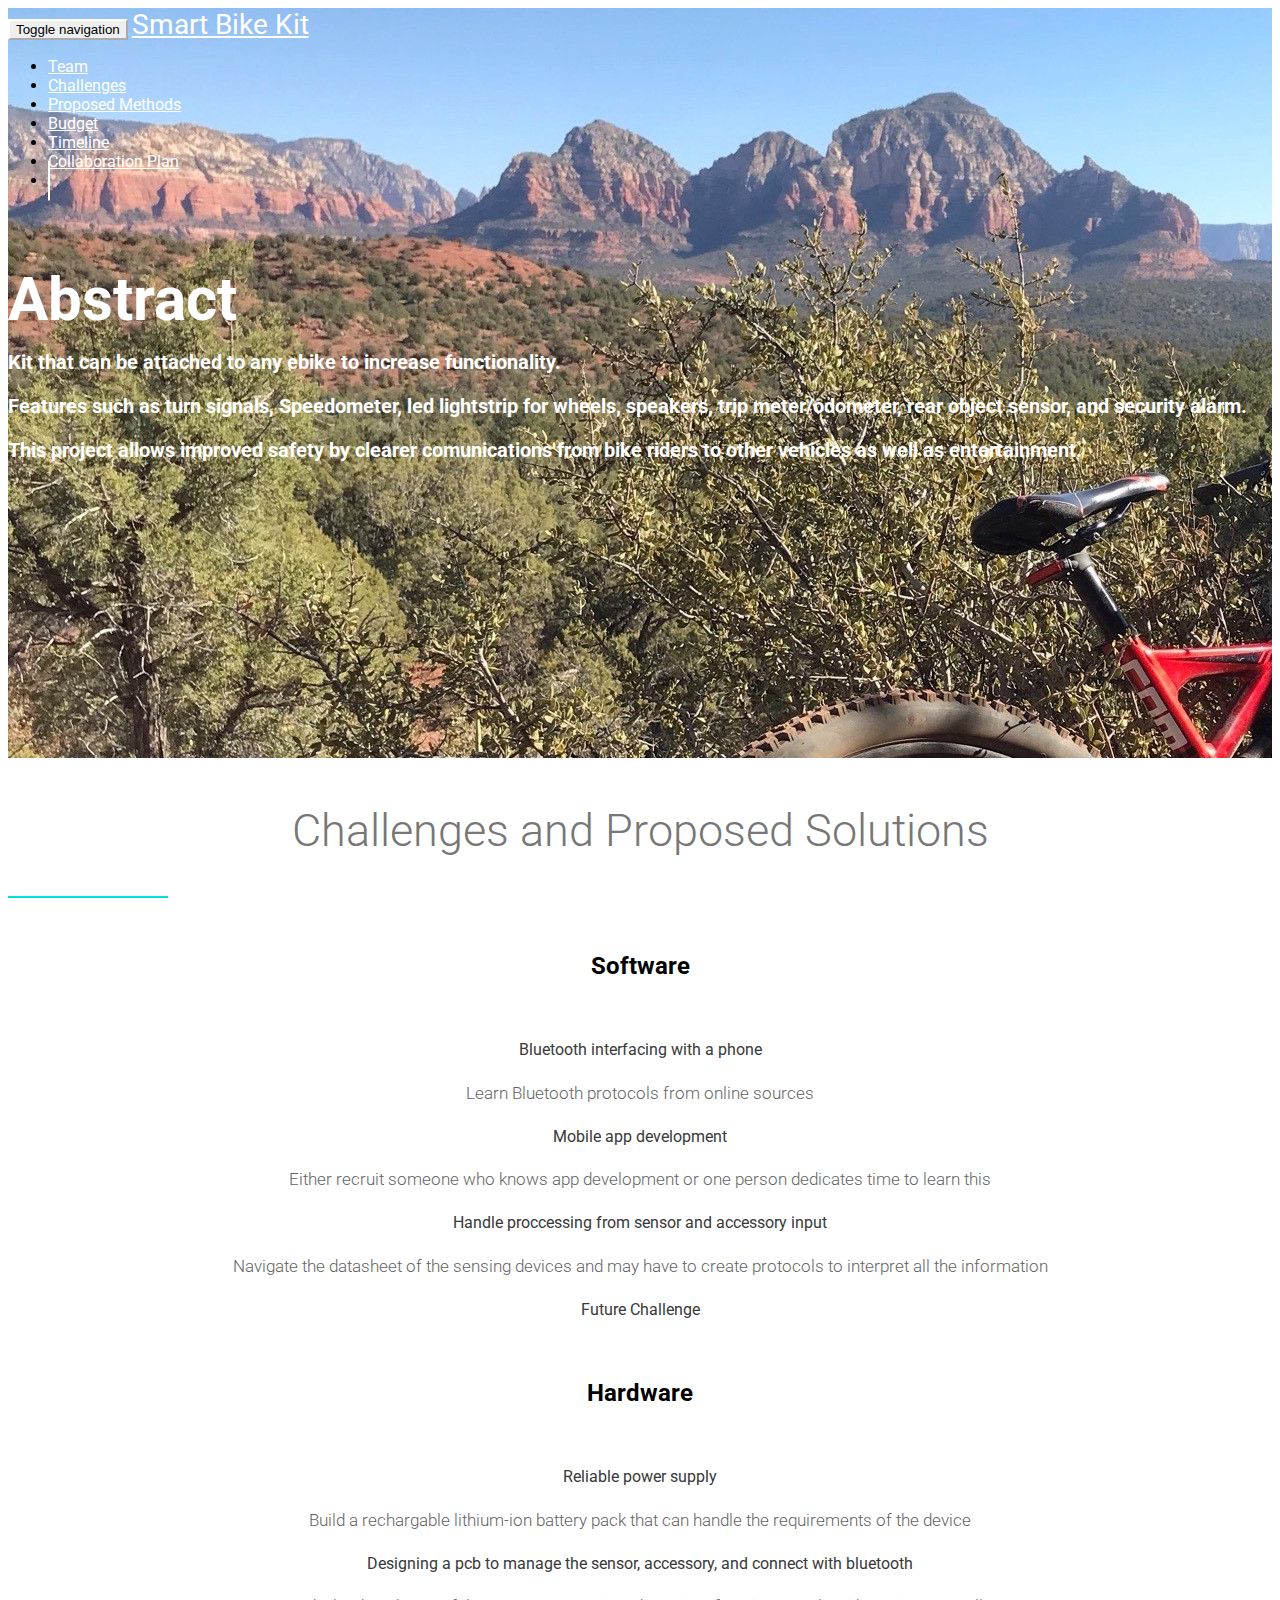
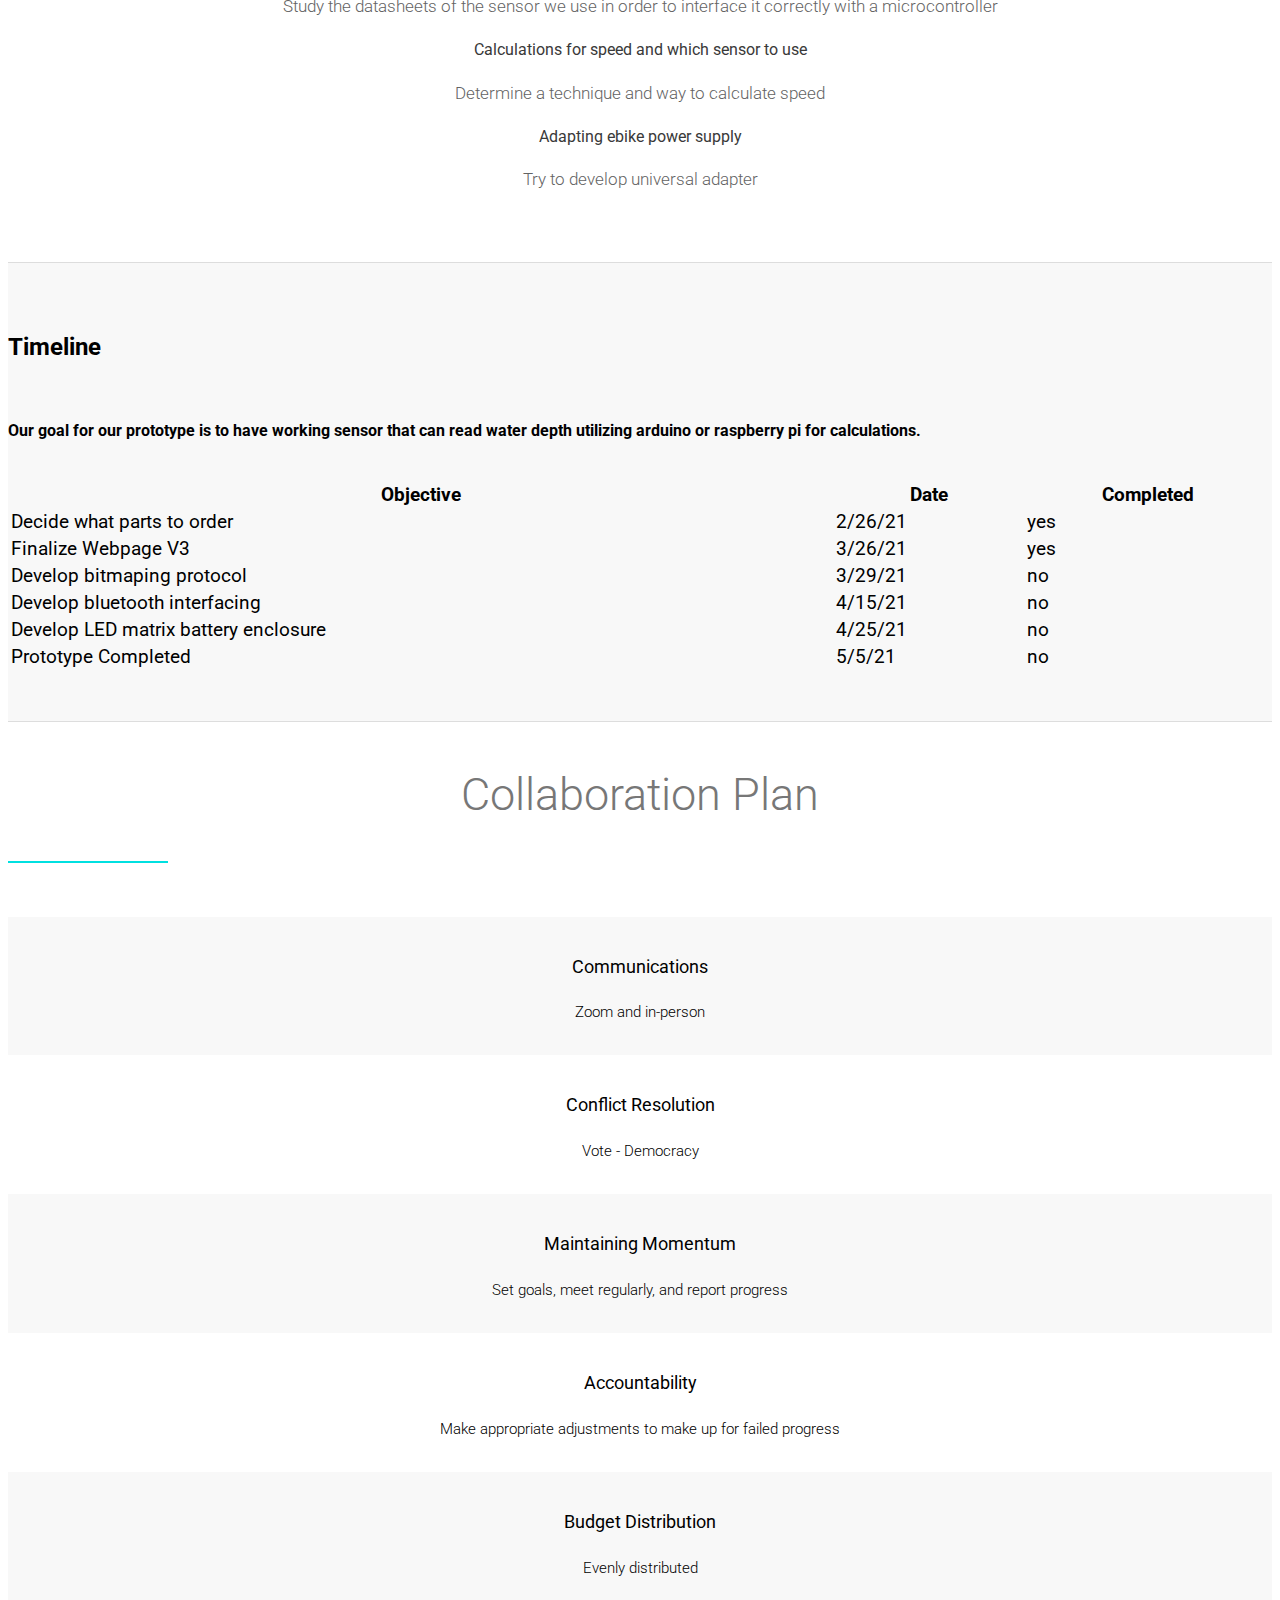
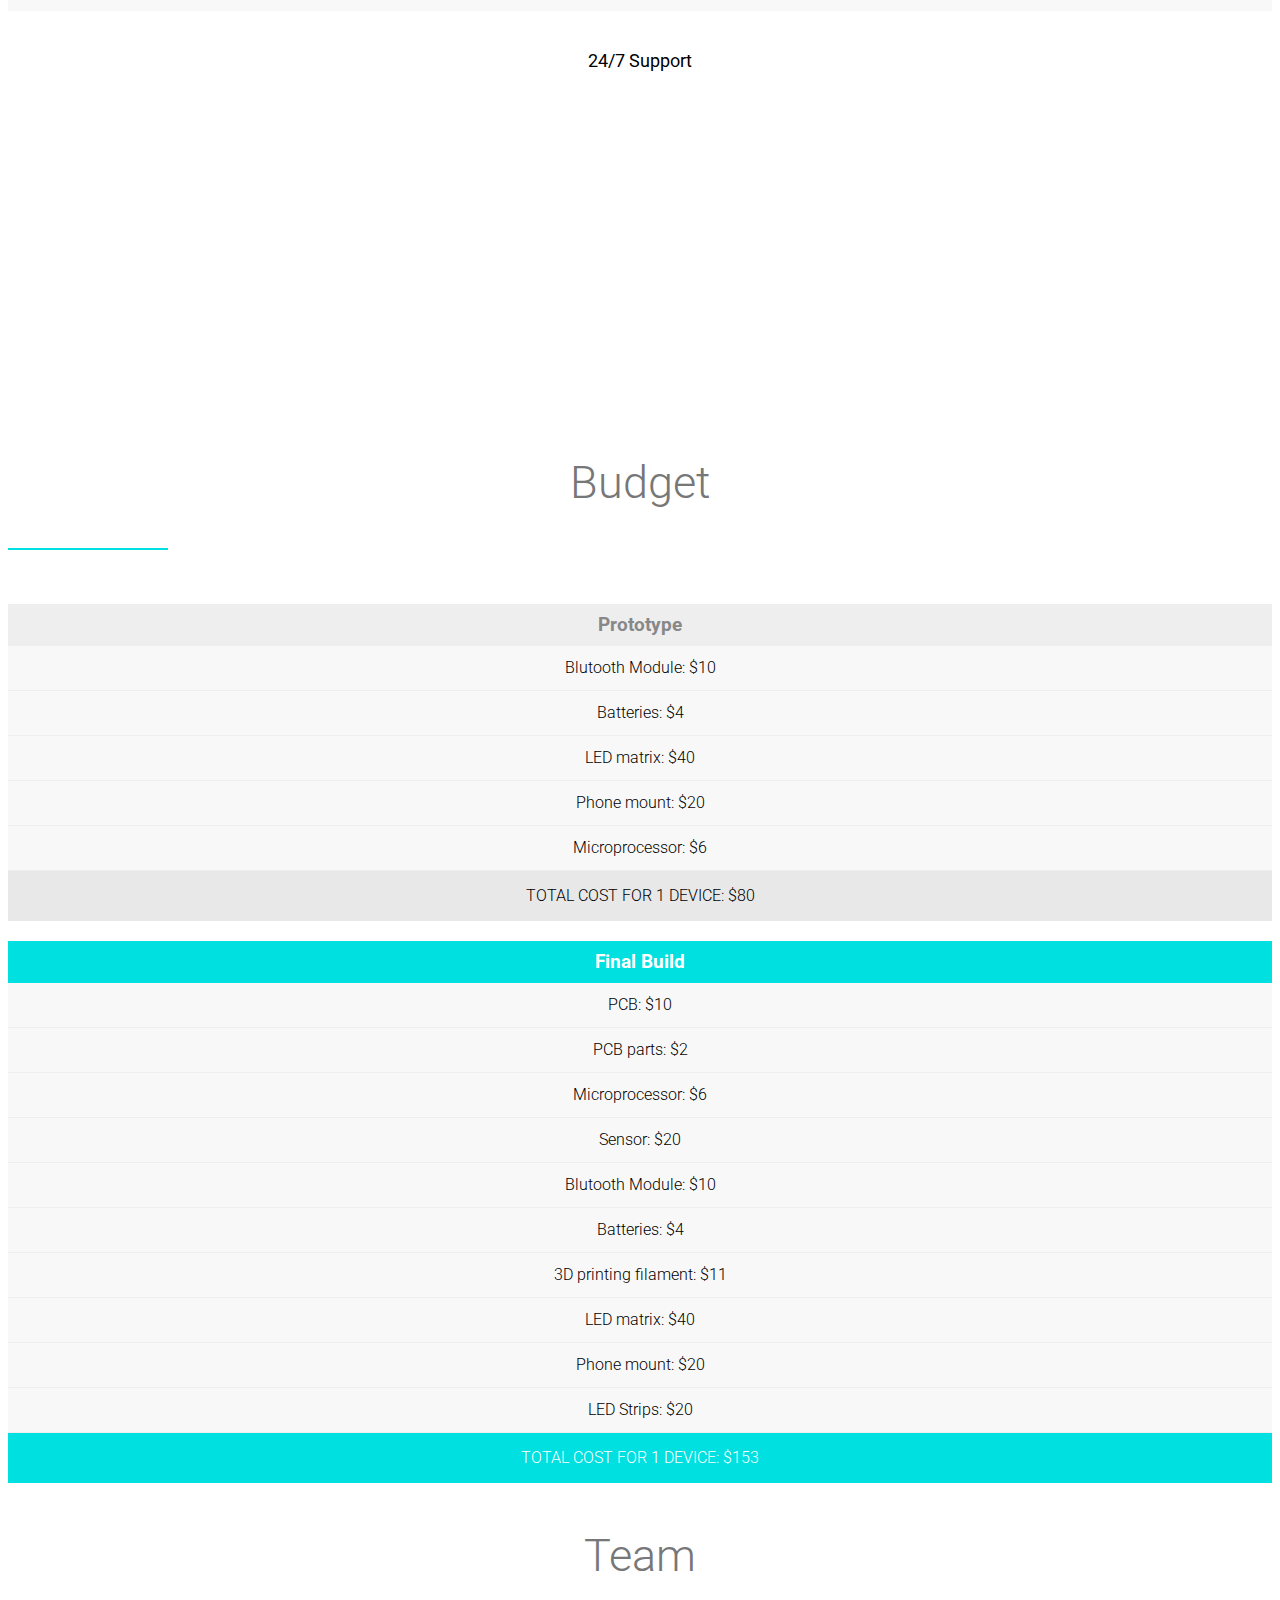
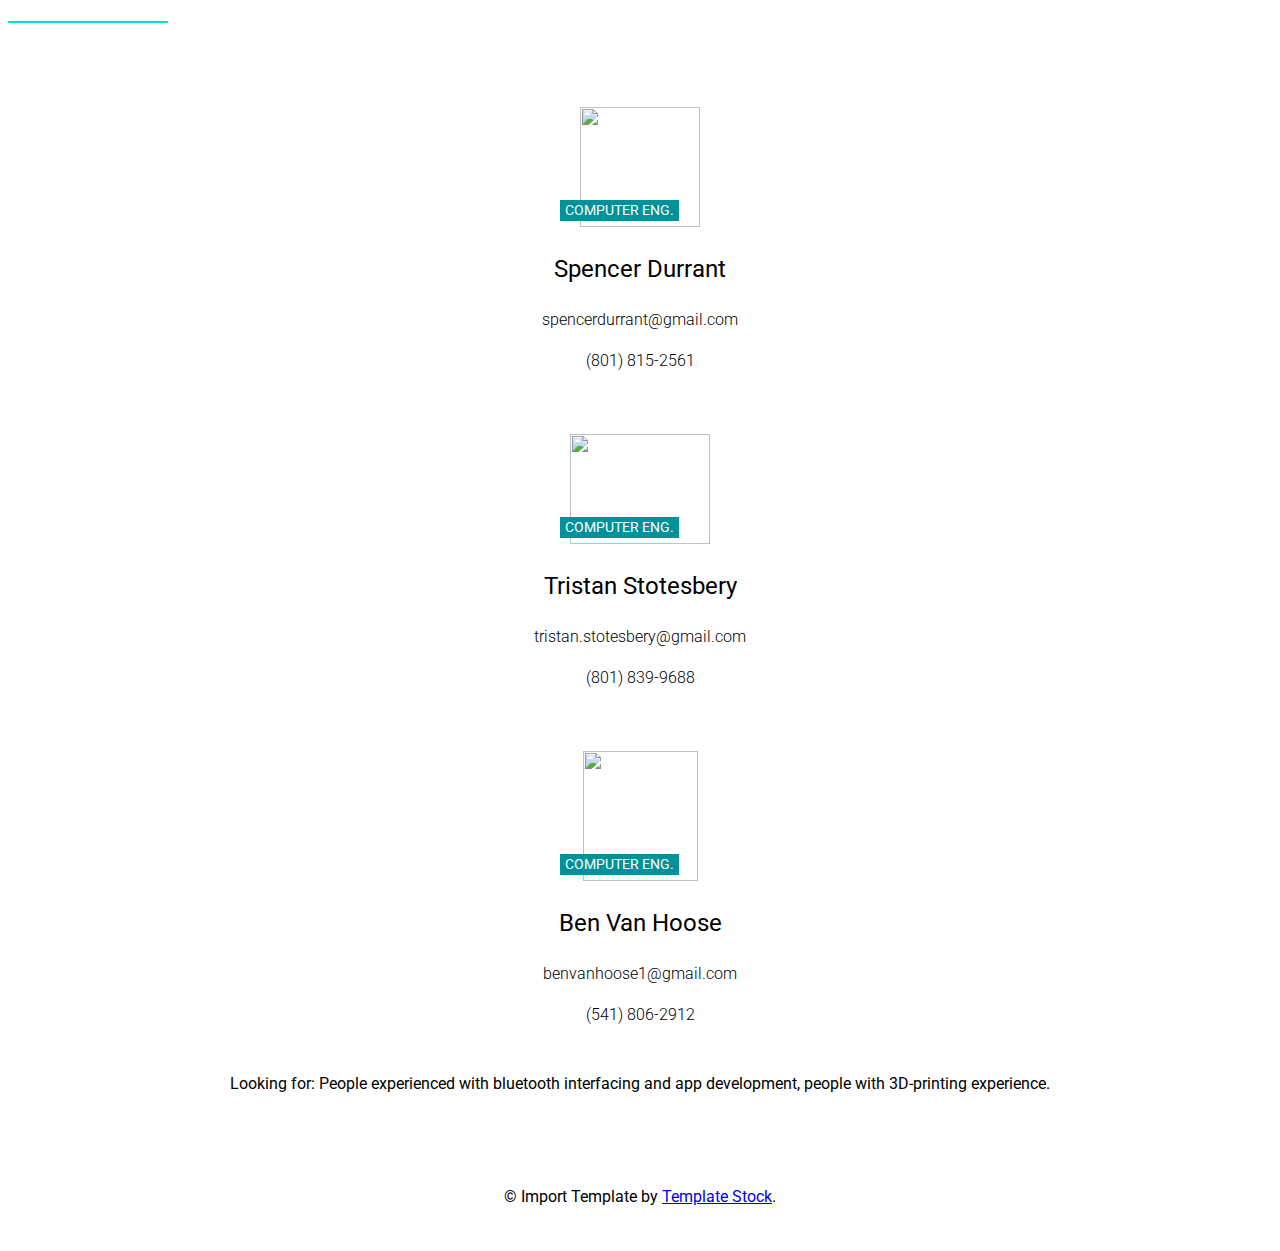
==== index.html @ 0b2902b6 "update" ====
<!DOCTYPE html>
<!--
	Awesome Responsive Template
	templatestock.co
-->
<html>
<head>
	<title>Smart Bike Kit</title>
	<!-- Bootstrap CSS -->
	<link rel="stylesheet" type="text/css" href="css/bootstrap.min.css">

	<!-- Goggle Font -->
	<link rel="stylesheet" type="text/css" href="http://fonts.googleapis.com/css?family=Roboto:400,100,300,500">

	<!-- Font Css -->
	<link rel="stylesheet" type="text/css" href="css/font-awesome.min.css">

	<!-- Custom CSS -->
	<link rel="stylesheet" type="text/css" href="css/style.css">

	<!-- Animation Css -->
	<link rel="stylesheet" href="css/animate.css">


</head>
<body>
<!-- Header -->
<div class="header-div">

<nav class="navbar navbar-default">
  <div class="container">
    <!-- Brand and toggle get grouped for better mobile display -->
    <div class="navbar-header logo-div bounceInLeft wow" data-wow-duration="2s">
      <button type="button" class="navbar-toggle collapsed" data-toggle="collapse" data-target="#bs-example-navbar-collapse-1" aria-expanded="false">
        <span class="sr-only">Toggle navigation</span>
        <span class="icon-bar"></span>
        <span class="icon-bar"></span>
        <span class="icon-bar"></span>
      </button>
      <a class="navbar-brand" href="#">Smart Bike Kit</a>
    </div>
    <!-- Collect the nav links, forms, and other content for toggling -->
    <div class="collapse navbar-collapse top-right-menu-ul bounceInRight wow" id="bs-example-navbar-collapse-1" data-wow-duration="4s">
      <ul class="nav navbar-nav navbar-right">
        <li><a href="#Team">Team</a></li>
        <li><a href="#Challenges">Challenges</a></li>
        <li><a href="#Challenges">Proposed Methods</a></li>
        <li><a href="#Budget">Budget</a></li>
        <li><a href="#Timeline">Timeline</a></li>
		<li><a href="#Collaboration Plan">Collaboration Plan</a></li>
        <li><a href="#"></a></li>
      </ul>
    </div><!-- End navbar-collapse -->
  </div><!-- End container -->
</nav>

<div class="container wow bounceInDown" data-wow-duration="4s">
	<div class="row">
		<div class="col-md-offset-0 col-md-8 text-left slide-text">
			<h1>Abstract</h1>
			<p style="font-size: 20px;"><b>Kit that can be attached to any ebike to increase functionality.</b></p>
			<p style="font-size: 20px;"><b>Features such as turn signals, Speedometer, led lightstrip for wheels, speakers, trip meter/odometer, 
			rear object sensor, and security alarm.</b></p>
			<p style="font-size: 20px;"><b>This project allows improved safety by clearer comunications from bike riders to other vehicles as well as entertainment. </b></p>			
		</div><!-- End col-md-8-->
		<div class="col-md-offset-2"></div><!-- End col-md-offset-2 -->
	</div><!-- End Row -->
</div><!-- End Contanier -->

</div><!-- End header-div -->

<!-- Feature -->

<div class="container" id="Challenges">
	<div class="row">
		<div class="col-md-12">
			<div class="main_heading">
				<h1>Challenges and Proposed Solutions</h1>
				<div  class="text-center"><span class="underline"></span></div>				
			</div>
		</div><!-- End col-md-12 -->
	</div><!-- End row -->
	<h2 style="text-align:center">Software</h2><br>
	<div class="row">
		<div class="col-md-3 col-sm-6">
			<div class="features-div">
			   <i class="fa fa-code"></i>
			   <h4>Bluetooth interfacing with a phone</h4>
			   <p>Learn Bluetooth protocols from online sources</p>
			</div>
		</div><!-- End col-md-3-->
		<div class="col-md-3 col-sm-6">
			<div class="features-div">
			   <i class="fa fa-mobile"></i>
			   <h4>Mobile app development</h4>
			   <p>Either recruit someone who knows app development or one person dedicates time to learn this</p>
			</div>
		</div><!-- End col-md-3-->
		<div class="col-md-3 col-sm-6">
			<div class="features-div">
			   <i class="fa fa-mobile"></i>
			   <h4>Handle proccessing from sensor and accessory input</h4>
			   <p>Navigate the datasheet of the sensing devices and may have to create protocols to interpret all the information</p>
			</div>			
		</div><!-- End col-md-3-->
		<div class="col-md-3 col-sm-6">
			<div class="features-div">
			   <i class="fa fa-mobile"></i>
			   <h4>Future Challenge</h4>
			   <p></p>
			</div>			
		</div><!-- End col-md-3-->	
	</div><!-- End row -->
	<br>
	<h2 style="text-align:center">Hardware</h2><br>
	<div class="row">
		<div class="col-md-3 col-sm-6">
			<div class="features-div">
			   <i class="fa fa-mobile"></i>
			   <h4>Reliable power supply</h4>
			   <p>Build a rechargable lithium-ion battery pack that can handle the requirements of the device</p>
			</div>
		</div><!-- End col-md-3-->
		<div class="col-md-3 col-sm-6">
			<div class="features-div">
			   <i class="fa fa-pencil"></i>
			   <h4>Designing a pcb to manage the sensor, accessory, and connect with bluetooth</h4>
			   <p>Study the datasheets of the sensor we use in order to interface it correctly with a microcontroller</p>
			</div>
		</div><!-- End col-md-3-->
		<div class="col-md-3 col-sm-6">
			<div class="features-div">
			   <i class="fa fa-life-ring"></i>
			   <h4>Calculations for speed and which sensor to use</h4>
			   <p>Determine a technique and way to calculate speed</p>
			</div>			
		</div><!-- End col-md-3-->
		<div class="col-md-3 col-sm-6">
			<div class="features-div">
			   <i class="fa fa-mobile"></i>
			   <h4>Adapting ebike power supply</h4>
			   <p>Try to develop universal adapter</p>
			</div>			
		</div><!-- End col-md-3-->
	</div><!-- End row -->
	
</div><!-- End Container -->

<div class="more-feature-div" id="Timeline">
	<div class="container">
		<h2>Timeline</h2><br>
	<h4>Our goal for our prototype is to have working sensor that can read 
	water depth utilizing arduino or raspberry pi for calculations.</h4><br>

	<table style="width:100%; font-size: 120%">
	  <tr>
		<th>Objective</th>
		<th>Date</th>
		<th>Completed</th>
	  </tr>
	  <tr>
		<td>Decide what parts to order</td>
		<td>2/26/21</td>
		<td>yes</td>
	  </tr>
	  <tr>
		<td>Finalize Webpage V3</td>
		<td>3/26/21</td>
		<td>yes</td>
	  </tr>
	  <tr>
		<td>Develop bitmaping protocol</td>
		<td>3/29/21</td>
		<td>no</td>
	  </tr>
	   <tr>
		<td>Develop bluetooth interfacing</td>
		<td>4/15/21</td>
		<td>no</td>
	  </tr>
	   <tr>
		<td>Develop LED matrix battery enclosure</td>
		<td>4/25/21</td>
		<td>no</td>
	  </tr>
	  <tr>
		<td>Prototype Completed</td>
		<td>5/5/21</td>
		<td>no</td>
	  </tr>
	</table>
	</div><!-- ENd container -->
</div>

<!-- End Feature -->


<!-- Services -->

<div class="container" id="Collaboration Plan">
	<div class="row">
		<div class="col-md-12">
			<div class="main_heading">
				<h1>Collaboration Plan</h1>
				<div  class="text-center"><span class="underline"></span></div>
			</div>
		</div><!-- End col-md-12 -->
	</div><!-- End row -->

	<div class="col-md-4 services-box-gray col-sm-6">
		<div class="services-box">
			<i class="fa fa-support"></i>
			<h4>Communications</h4>
			<p>Zoom and in-person</p>
		</div>
	</div><!-- End col-md-4-->
	<div class="col-md-4 col-sm-6">
		<div class="services-box">
			<i class="fa fa-rocket"></i>
			<h4>Conflict Resolution</h4>
			<p>Vote - Democracy</p>
		</div>
	</div><!-- End col-md-4-->
	<div class="col-md-4 services-box-gray col-sm-6">
		<div class="services-box">
			<i class="fa fa-cogs"></i>
			<h4>Maintaining Momentum</h4>
			<p>Set goals, meet regularly, and report progress</p>
		</div>
	</div><!-- End col-md-4-->
	<div class="col-md-4 col-sm-6">
		<div class="services-box">
			<i class="fa fa-magic"></i>
			<h4>Accountability</h4>
			<p>Make appropriate adjustments to make up for failed progress</p>
		</div>
	</div><!-- End col-md-4-->
	<div class="col-md-4 services-box-gray col-sm-6">
		<div class="services-box">
			<i class="fa fa-support"></i>
			<h4>Budget Distribution</h4>
			<p>Evenly distributed</p>
		</div>
	</div><!-- End col-md-4-->
	<div class="col-md-4 col-sm-6">
		<div class="services-box">
			<i class="fa fa-rocket"></i>
			<h4>24/7 Support</h4>
			<p></p>
		</div>
	</div><!-- End col-md-4-->


</div><!-- End container -->

<!-- End Services -->

<!-- Call to Action -->
<div class="call-action-bg" id="Call-to-Action">
	<br><br><br><br><br><br>
</div>

<!-- End Call to Action -->
<!-- End Call to Action -->

<!-- Price Table -->

<div class="container" id="Budget">
	<div class="row">
		<div class="col-md-12">
			<div class="main_heading">
				<h1>Budget</h1>
				<div  class="text-center"><span class="underline"></span></div>
			</div>
		</div><!-- End col-md-12 -->
	</div><!-- End row -->

	<div class="row">
		<div class="col-md-4">
			<div class="pricing-box">
				
			    <h3>Prototype</h3>
			    <div class="pricing-box-features">
			    	<ul>
			    		<li>Blutooth Module: $10</li>
			    		<li>Batteries: $4</li>
						<li>LED matrix: $40</li>
						<li>Phone mount: $20</li>
						<li>Microprocessor: $6</li>
			    	</ul>
			    </div>
				<h4>Total cost for 1 device: $80</h4>			   
			</div>
		</div><!-- End col-dm-4 -->
		<div class="col-md-4 pricing-box-best">
			<div class="pricing-box">
                <h3>Final Build</h3>
                <div class="pricing-box-features">
                	<ul>
                		<li>PCB: $10</li>
                		<li>PCB parts: $2</li>
                		<li>Microprocessor: $6</li>
                		<li>Sensor: $20</li>
                		<li>Blutooth Module: $10</li>
						<li>Batteries: $4</li>
						<li>3D printing filament: $11</li>
						<li>LED matrix: $40</li>
						<li>Phone mount: $20</li>
						<li>LED Strips: $20</li>										
                	</ul>
                </div>
				<h4>Total cost for 1 device: $153</h4>			
            </div>
		</div><!-- End col-dm-4 -->		
	</div><!-- End row -->

</div><!-- End container -->

<!-- End Price Table -->

<!-- About -->
<div class="container" id="Team">
	<div class="row">
		<div class="col-md-12">
			<div class="main_heading">
				<h1>Team</h1>
				<div  class="text-center"><span class="underline"></span></div>
			</div>
		</div><!-- End col-md-12 -->
	</div><!-- End row -->


	<div class="row">
		<div class="col-md-4 about-us-box wow fadeInUp animated">
		    <div class="about-us-photo">
		    	<img src="images/spencer.jpg" alt="" style="width:120px;height:120px;">
		    	<div class="about-us-role">Computer Eng.</div>
		    </div>
		    <h3>Spencer Durrant</h3>
		    <p>spencerdurrant@gmail.com</p>
			<p>(801) 815-2561</p>
		</div>

		<div class="col-md-4 about-us-box wow fadeInUp animated">
		    <div class="about-us-photo">
		    	<img src="images/tristan.JPG" alt="" style="width:140px;height:110px;">
		    	<div class="about-us-role">Computer Eng.</div>
		    </div>
		    <h3>Tristan Stotesbery</h3>
		    <p>tristan.stotesbery@gmail.com</p>
			<p>(801) 839-9688</p>
		</div>

		<div class="col-md-4 about-us-box wow fadeInUp animated" >
		    <div class="about-us-photo">
		    	<img src="images/ben.jpg" alt="" style="width:115px;height:130px;">
		    	<div class="about-us-role">Computer Eng.</div>
		    </div>
		    <h3>Ben Van Hoose</h3>
		    <p>benvanhoose1@gmail.com</p>
			<p>(541) 806-2912</p>
		</div>
	</div><!-- End row -->
	<p style="text-align:center">Looking for: People experienced with bluetooth interfacing and 
		app development, people with 3D-printing experience.</p>
</div><!-- End container -->	
<!-- End About -->
<br>
<br>

<!-- Footer -->
<footer>
    <div class="container">
    	<div class="row">
            <div class="col-sm-12 footer-social">
            	<a href="#"><i class="fa fa-facebook"></i></a>
		    	<a href="#"><i class="fa fa-dribbble"></i></span></a>
		        <a href="#"><i class="fa fa-twitter"></i></a>            	
            	<a href="#"><i class="fa fa-instagram"></i></a>
            	<a href="#"><i class="fa fa-google-plus"></i></a>
            	<a href="#"><i class="fa fa-pinterest"></i></a>
            </div>
        </div>
        <div class="row">
            <div class="col-sm-12 footer-copyright">
            	© Import Template by <a href="http://templatestock.co">Template Stock</a>.
            </div>
        </div>
    </div>
</footer>
<!-- End Footer -->


<script type="text/javascript" src="js/jquery-main.js"></script>
<script type="text/javascript" src="js/bootstrap.min.js"></script>
<script src="js/wow.min.js"></script>

<script>
	new WOW().init();
</script>

</body>
</html>
---- css/style.css ----
/*
	Awesome Responsive Template
	templatestock.co
*/


/* Typography CSS */

body
{
	font-family: 'Roboto' !important;
	overflow-x: hidden;
}

.main_heading {
    margin: 50px 0px;
}

.main_heading h1
{
	font-size: 45px;
    font-weight: 300;
    text-align: center;
    line-height: 45px;
    color: #777;
}

.underline
{
    display: inline-block;
    width: 160px;
    height: 2px;
    background-color: #00E0E0;
}

/* Header CSS */

.header-div
{
	height: 550px;
    background-color: #00E0E0;
}

.logo-div a
{
    color: #fff !important;
    font-size: 28px;
    margin-top: 5px;
}

.navbar-nav li:nth-last-child(1) a
{
    background: rgba(0, 0, 0, 0.3);
    border: 1px solid #fff;
    border-radius: 4px;
    padding-top: 10px;
    padding-bottom: 10px;
}

.top-right-menu-ul
{
	margin-top: 10px;
}

.slide-text
{
	color: #fff;
	margin-top: 80px;
}

.slide-text h1
{
    line-height: 60px;
    font-size: 60px;
    margin-bottom: 18px;
}

.slide-text p
{
	font-size: 17px;
}


/* Features CSS */
.features-div
{
	text-align: center;
    -webkit-transition: all .15s linear;
    -moz-transition: all .15s linear;
    -ms-transition: all .15s linear;
    -o-transition: all .15s linear;
    transition: all .15s linear;
}

.features-div:hover
{
	margin-top: -10px;
}


.features-div i
{
	font-size: 35px;
    font-weight: 300;
    color: #00E0E0;
}

.features-div h4
{
    color: #393939;
    font-weight: 400;
}

.features-div p
{
    color: #636363;
    font-size: 17px;
    font-weight: 300;
    line-height: 25px;
}

.more-features-div
{
    margin-top: 40px;
	overflow: hidden;
}

.more-feature-div
{
    background: #f8f8f8;
    border-top: 1px solid #ddd;
    border-bottom: 1px solid #ddd;	
    margin: 70px 0px;
    margin-bottom: 0px;      
    padding: 50px 0px;  
}

.more-feature-div .col-md-6 img
{
    width: 100%;
}


.more-features-div-icon {
    float: left;
    width: 60px;
    height: 60px;
    padding-top: 6px;
    background: #00E0E0;
    -moz-border-radius: 50%;
    -webkit-border-radius: 50%;
    border-radius: 50%;
    font-size: 30px;
    color: #fff;
    line-height: 45px;
    text-align: center;
}

.more-features-div-heading {
    float: right;
    width: 86%;
    margin-top: 0;
    font-weight: 400;    
}

.more-features-div-description
{
	float: right;
    width: 86%;
    font-weight: 300;
}

/* Services CSS */
.services-box-gray {
    background: #f8f8f8;
}

.services-box
{
    text-align: center;
    padding: 15px 0px;
}

.services-box i
{
    line-height: 75px;
    font-size: 50px;
}

.services-box h4
{
	font-size: 18px;
    font-weight: 400;
}

.services-box p
{
    font-size: 15px;
    font-weight: 300;
    line-height: 25px;
}

/* Price Table CSS */

.pricing-box {
    background: #f8f8f8;
    text-align: center;
    margin-bottom: 0px;
}

.pricing-box-price {
    position: relative;
    padding: 20px 0 7px 0;
    background: #eee;
    font-size: 42px;
    color: #555;
    line-height: 54px;
}

.pricing-box-price span {
    font-size: 18px;
    color: #888;
    line-height: 32px;
}

.pricing-box-price strong
{
	font-weight: 500;
}

.pricing-box h3 {
    margin-top: 0;
    margin-bottom: 0;
    padding: 10px 20px;
    background: #eee;
    color: #888;
}

.pricing-box h4 {
    margin-top: 0;
    margin-bottom: 2px;
    padding: 10px 20px;
    background: #e8e8e8;
    font-size: 16px;
    line-height: 30px;
    font-weight: 300;
    text-transform: uppercase;
}

.pricing-box-features ul {
    margin: 0;
    padding: 0;
    list-style: none;
}

.pricing-box-features li {
    padding: 7px 20px;
    border-bottom: 1px solid #eee;
    font-size: 16px;
    line-height: 30px;
    font-weight: 300;
}

.btn-link-1 {
    position: relative;
    display: inline-block;
    height: 50px;
    margin: 0 5px;
    padding: 16px 20px 0 20px;
    background: #00E0E0;
    font-size: 16px;
    font-weight: 300;
    line-height: 16px;
    color: #fff;
    -moz-border-radius: 4px;
    -webkit-border-radius: 4px;
    border-radius: 4px;
}

.pricing-box-sign-up {
    padding: 25px 0;
}

.pricing-box-best .pricing-box-price {
    background: #00E0E0;
    color: #fff;
}

.pricing-box-best .pricing-box-price span {
    color: #fff;
}

.pricing-box-best h3 {
    background: #00E0E0;
    color: #fff;
}

.pricing-box-best h4 {
    background: #00E0E0;
    color: #fff;
}

/* Call Action */
.call-action-bg
{
	background-image: url(../images/dashboard-img.jpg);
	margin:60px 0px; 
    text-align: center;
    padding-bottom: 50px;
    font-size: 16px;
    line-height: 30px;
    font-weight: 300;
	background-size: cover;    
}

.call-action-color {
    background-color: #00E0E0;
    margin: 60px 0px;
    text-align: center;
    padding-bottom: 50px;
    font-size: 16px;
    line-height: 30px;
    font-weight: 300;
    color: #fff;
}

.call-action-color .main_heading h1
{
	color: #fff;
}

.call-action-color .underline
{
	background-color: #fff;
}

/* About */
.about-us-box {
    padding-top: 30px;
    padding-bottom: 15px;
    text-align: center;
}

.about-us-box .about-us-photo {
    position: relative;
    width: 160px;
    margin: 0 auto;
}


.about-us-box .about-us-photo .about-us-role {
    position: absolute;
    bottom: 10px;
    left: 0;
    padding: 3px 5px;
    background: #019299;
    font-size: 14px;
    color: #fff;
    line-height: 15px;
    text-transform: uppercase;
}

.about-us-box .about-us-social a {
    color: #ddd;
}

.about-us-box .about-us-social {
    margin-top: 5px;
    font-size: 25px;
    line-height: 36px;
}

.about-us-box h3
{
	font-size: 24px;
    font-weight: 400;
}

.about-us-box p
{
	font-size: 16px;
    text-align: center;
    font-weight: 300;
    line-height: 25px;
}


/* Footer */

footer {
    padding: 40px 0 35px 0;
    text-align: center;    
    margin-bottom: 10px;
}

.footer-social {
    font-size: 30px;
    line-height: 50px;
}

.footer-social  a
{
    color: #878787;
}



/* Bootstrap CSS */
.navbar-default {
    background-color: transparent;
    border-color: transparent;
}

.navbar-nav li a
{
	color: #fff !important;
}

.navbar-default .navbar-toggle {
    border-color: #FFF;
}

.navbar-default .navbar-toggle .icon-bar {
    background-color: #FFF;
}

.navbar-default .navbar-toggle:focus, .navbar-default .navbar-toggle:hover {
    background-color: transparent;
}

/* Extra Small devices  */
@media (max-width: 480px) {
	.more-features-div-description, .more-features-div-heading
	{
		width: 80%;
	}
		.header-div
	{
		height: 350px;
	}

	.slide-text {
	    color: #fff;
    	margin-top: 35px;
	}
	.slide-text p {
    	font-size: 12px;
	}

	.slide-text h1 {
	    line-height: 25px;
    	font-size: 25px;
	}
}

/* Extra Small devices  */
@media (max-width: 767px) {
	.slide-text h1
	 {
	 	line-height: 30px;
    	font-size: 30px;
	 }

	 .slide-text p {
    	font-size: 13px;
	}
}

/* Small devices (tablets, 768px and up) */
@media (min-width: 768px) {
	 .pricing-box
	 {
	 	margin-bottom: 20px;
	 }

	 .slide-text h1
	 {
	 	line-height: 45px;
    	font-size: 45px;
	 }

	 .slide-text p {
    	font-size: 15px;
	}
}

/* Medium devices (desktops, 992px and up) */
@media (min-width: 992px) { 
}

/* Large devices (large desktops, 1200px and up) */
@media (min-width: 1200px) {
	/* Typography CSS */

body
{
	font-family: 'Roboto' !important;
	overflow-x: hidden;
}

.main_heading {
    margin: 50px 0px;
}

.main_heading h1
{
	font-size: 45px;
    font-weight: 300;
    text-align: center;
    line-height: 45px;
    color: #777;
}

.underline
{
    display: inline-block;
    width: 160px;
    height: 2px;
    background-color: #00E0E0;
}

/* Header CSS */

.header-div
{
	height: 550px;
   
	background-image: url(../images/mtbike2.jpg);

    height: 750px;
}

.logo-div a
{
    color: #fff !important;
    font-size: 28px;
    margin-top: 5px;
}

.navbar-nav li:nth-last-child(1) a
{
    background: rgba(0, 0, 0, 0.3);
    border: 1px solid #fff;
    border-radius: 4px;
    padding-top: 10px;
    padding-bottom: 10px;
}

.top-right-menu-ul
{
	margin-top: 10px;
}

.slide-text
{
	color: #fff;
	margin-top: 80px;
}

.slide-text h1
{
    line-height: 60px;
    font-size: 60px;
    margin-bottom: 18px;
}

.slide-text p
{
	font-size: 17px;
}


/* Features CSS */
.features-div
{
	text-align: center;
    -webkit-transition: all .15s linear;
    -moz-transition: all .15s linear;
    -ms-transition: all .15s linear;
    -o-transition: all .15s linear;
    transition: all .15s linear;
}

.features-div:hover
{
	margin-top: -10px;
}


.features-div i
{
	font-size: 35px;
    font-weight: 300;
    color: #00E0E0;
}

.features-div h4
{
    color: #393939;
    font-weight: 400;
}

.features-div p
{
    color: #636363;
    font-size: 17px;
    font-weight: 300;
    line-height: 25px;
}

.more-features-div
{
    margin-top: 40px;
	overflow: hidden;
}

.more-feature-div
{
    background: #f8f8f8;
    border-top: 1px solid #ddd;
    border-bottom: 1px solid #ddd;	
    margin: 70px 0px;
    margin-bottom: 0px;      
    padding: 50px 0px;  
}


.more-features-div-icon {
    float: left;
    width: 60px;
    height: 60px;
    padding-top: 6px;
    background: #00E0E0;
    -moz-border-radius: 50%;
    -webkit-border-radius: 50%;
    border-radius: 50%;
    font-size: 30px;
    color: #fff;
    line-height: 45px;
    text-align: center;
}

.more-features-div-heading {
    float: right;
    width: 86%;
    margin-top: 0;
    font-weight: 400;    
}

.more-features-div-description
{
	float: right;
    width: 86%;
    font-weight: 300;
}

/* Services CSS */
.services-box-gray {
    background: #f8f8f8;
}

.services-box
{
    text-align: center;
    padding: 15px 0px;
}

.services-box i
{
    line-height: 75px;
    font-size: 50px;
}

.services-box h4
{
	font-size: 18px;
    font-weight: 400;
}

.services-box p
{
    font-size: 15px;
    font-weight: 300;
    line-height: 25px;
}

/* Price Table CSS */

.pricing-box {
    background: #f8f8f8;
    text-align: center;
}

.pricing-box-price {
    position: relative;
    padding: 20px 0 7px 0;
    background: #eee;
    font-size: 42px;
    color: #555;
    line-height: 54px;
}

.pricing-box-price span {
    font-size: 18px;
    color: #888;
    line-height: 32px;
}

.pricing-box-price strong
{
	font-weight: 500;
}

.pricing-box h3 {
    margin-top: 0;
    margin-bottom: 0;
    padding: 10px 20px;
    background: #eee;
    color: #888;
}

.pricing-box h4 {
    margin-top: 0;
    margin-bottom: 2px;
    padding: 10px 20px;
    background: #e8e8e8;
    font-size: 16px;
    line-height: 30px;
    font-weight: 300;
    text-transform: uppercase;
}

.pricing-box-features ul {
    margin: 0;
    padding: 0;
    list-style: none;
}

.pricing-box-features li {
    padding: 7px 20px;
    border-bottom: 1px solid #eee;
    font-size: 16px;
    line-height: 30px;
    font-weight: 300;
}

.btn-link-1 {
    position: relative;
    display: inline-block;
    height: 50px;
    margin: 0 5px;
    padding: 16px 20px 0 20px;
    background: #00E0E0;
    font-size: 16px;
    font-weight: 300;
    line-height: 16px;
    color: #fff;
    -moz-border-radius: 4px;
    -webkit-border-radius: 4px;
    border-radius: 4px;
}

.pricing-box-sign-up {
    padding: 25px 0;
}

.pricing-box-best .pricing-box-price {
    background: #00E0E0;
    color: #fff;
}

.pricing-box-best .pricing-box-price span {
    color: #fff;
}

.pricing-box-best h3 {
    background: #00E0E0;
    color: #fff;
}

.pricing-box-best h4 {
    background: #00E0E0;
    color: #fff;
}

/* Call Action */
.call-action-bg
{
	background-image: url(../images/water.jpg);
	margin:60px 0px; 
    text-align: center;
    padding-bottom: 50px;
    font-size: 16px;
    line-height: 30px;
    font-weight: 300;
	background-size: cover;    
}

.call-action-color {
    background-color: #00E0E0;
    margin: 60px 0px;
    text-align: center;
    padding-bottom: 50px;
    font-size: 16px;
    line-height: 30px;
    font-weight: 300;
    color: #fff;
}

.call-action-color .main_heading h1
{
	color: #fff;
}

.call-action-color .underline
{
	background-color: #fff;
}

/* About */
.about-us-box {
    padding-top: 30px;
    padding-bottom: 15px;
    text-align: center;
}

.about-us-box .about-us-photo {
    position: relative;
    width: 160px;
    margin: 0 auto;
}


.about-us-box .about-us-photo .about-us-role {
    position: absolute;
    bottom: 10px;
    left: 0;
    padding: 3px 5px;
    background: #019299;
    font-size: 14px;
    color: #fff;
    line-height: 15px;
    text-transform: uppercase;
}

.about-us-box .about-us-social a {
    color: #ddd;
}

.about-us-box .about-us-social {
    margin-top: 5px;
    font-size: 25px;
    line-height: 36px;
}

.about-us-box h3
{
	font-size: 24px;
    font-weight: 400;
}

.about-us-box p
{
	font-size: 16px;
    text-align: center;
    font-weight: 300;
    line-height: 25px;
}


/* Footer */

footer {
    padding: 40px 0 35px 0;
    text-align: center;    
    margin-bottom: 10px;
}

.footer-social {
    font-size: 30px;
    line-height: 50px;
}

.footer-social  a
{
    color: #878787;
}



/* Bootstrap CSS */
.navbar-default {
    background-color: transparent;
    border-color: transparent;
}

.navbar-nav li a
{
	color: #fff !important;
}

.navbar-default .navbar-toggle {
    border-color: #FFF;
}

.navbar-default .navbar-toggle .icon-bar {
    background-color: #FFF;
}

.navbar-default .navbar-toggle:focus, .navbar-default .navbar-toggle:hover {
    background-color: transparent;
}
}
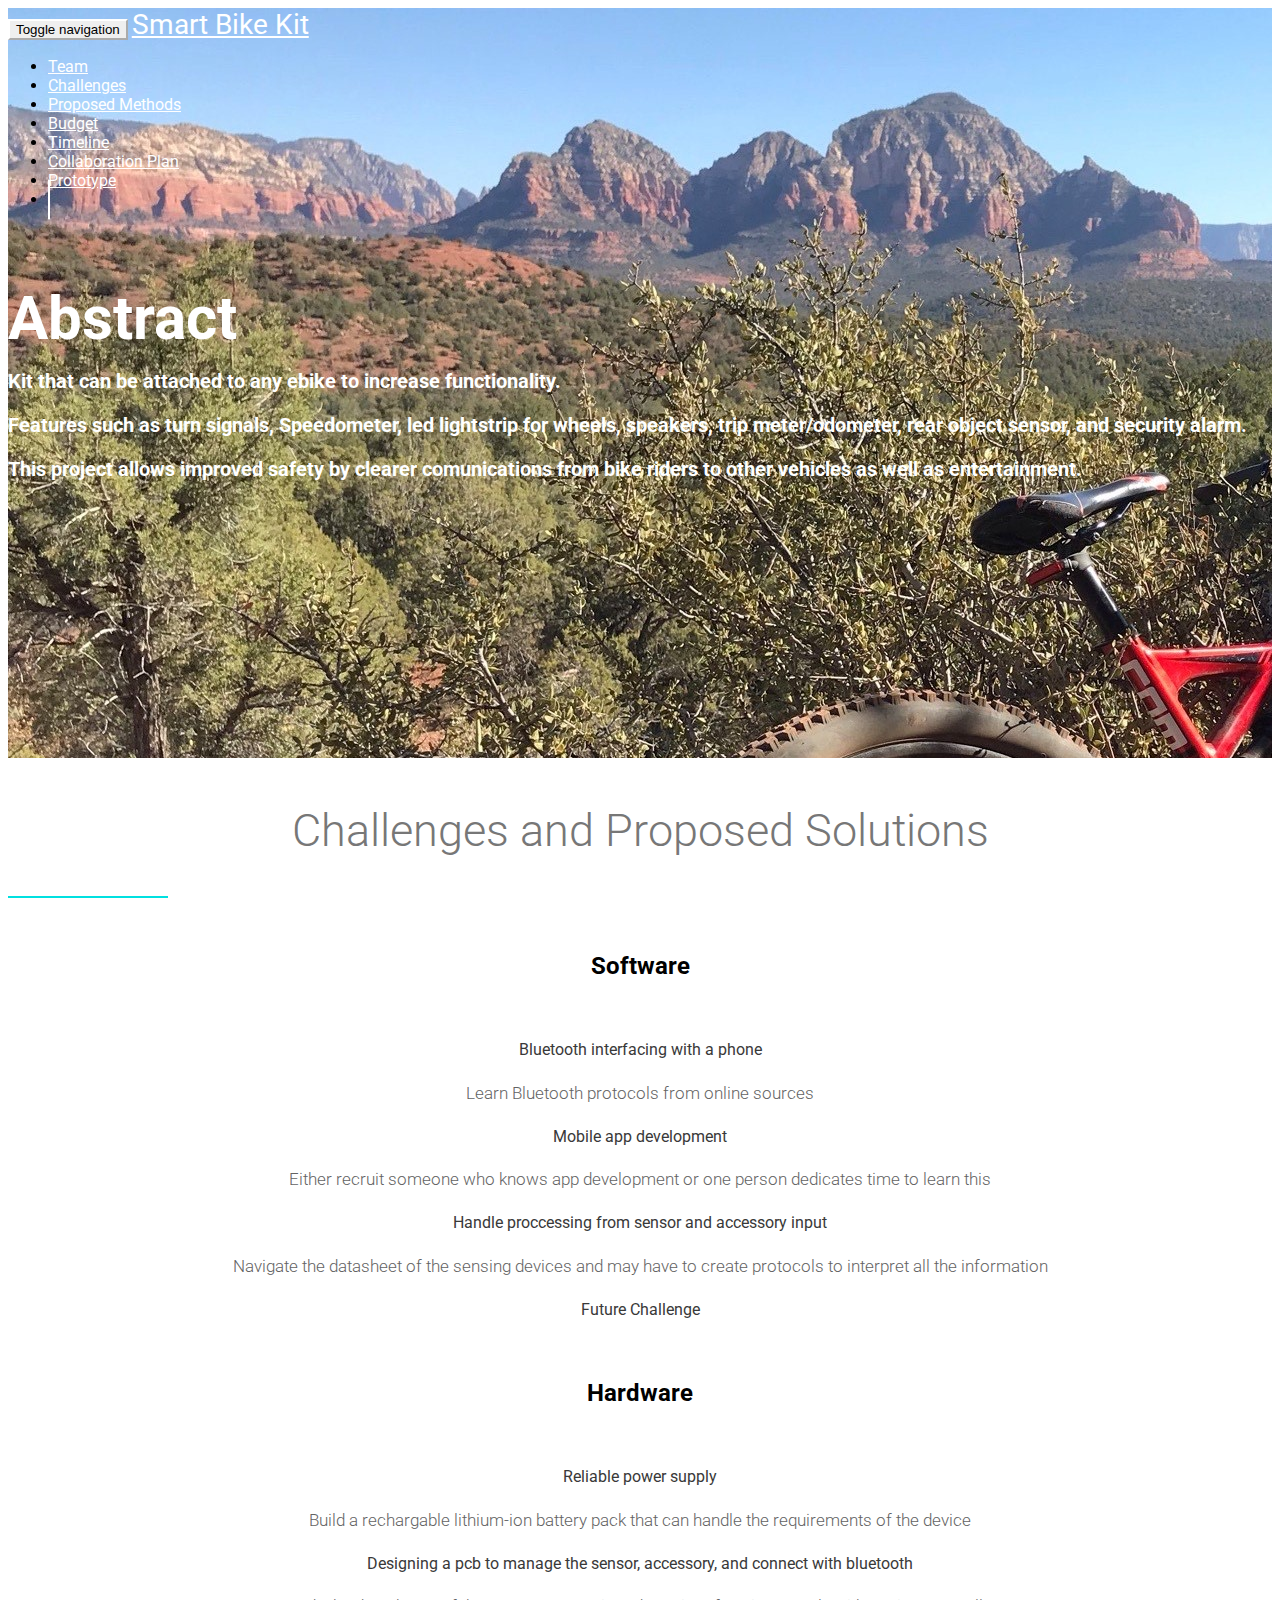
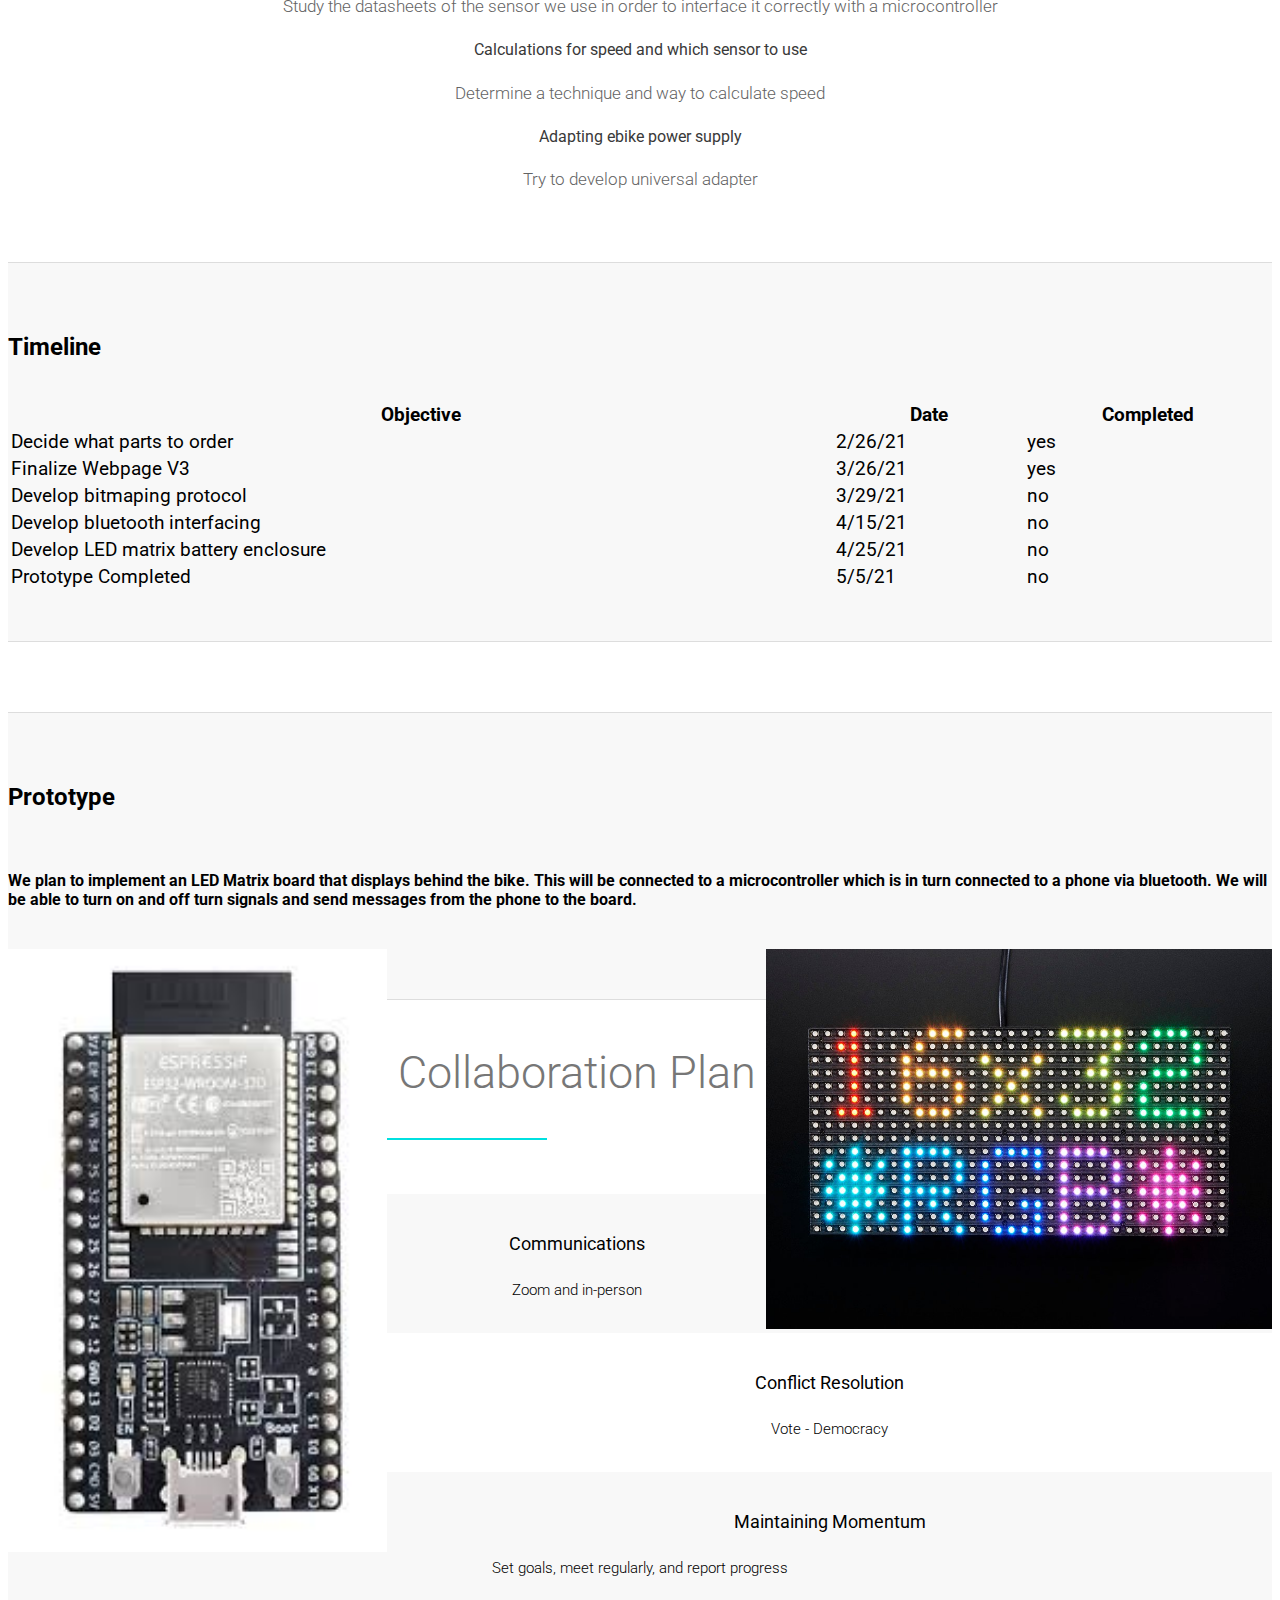
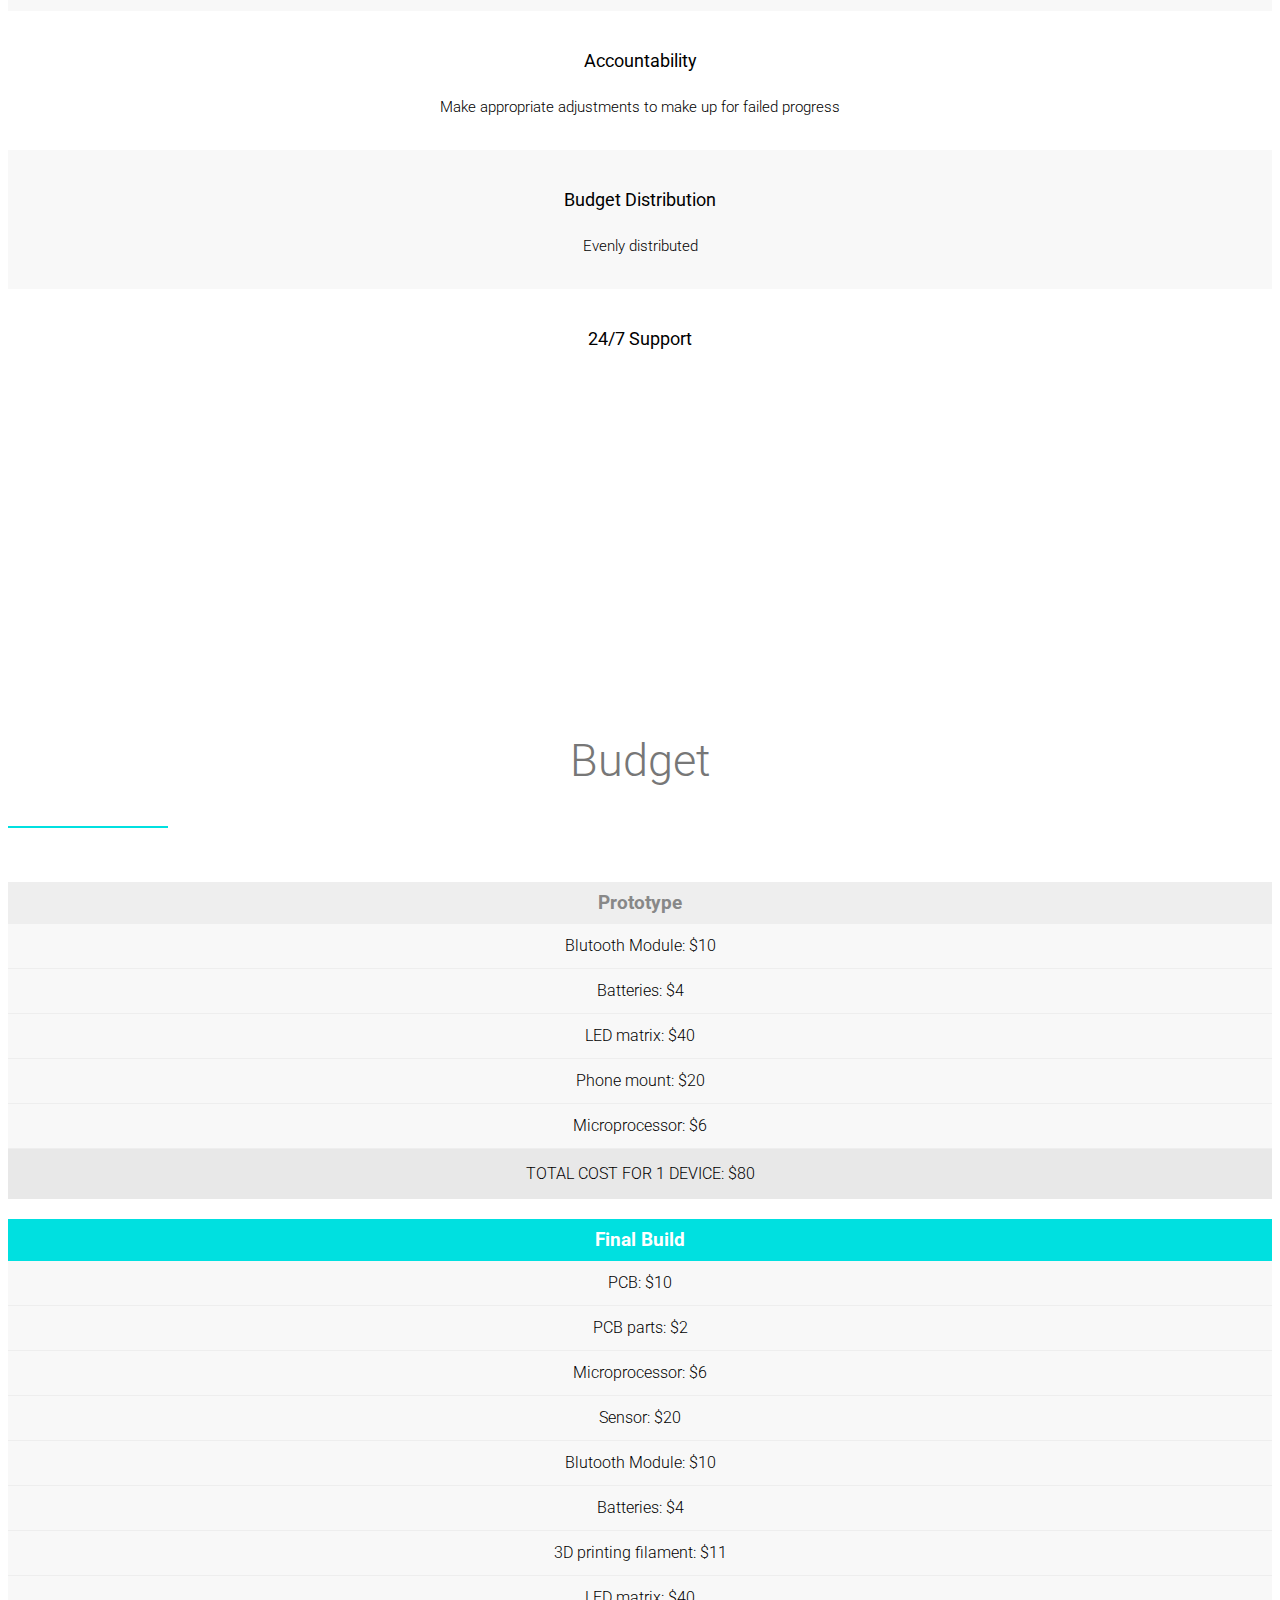
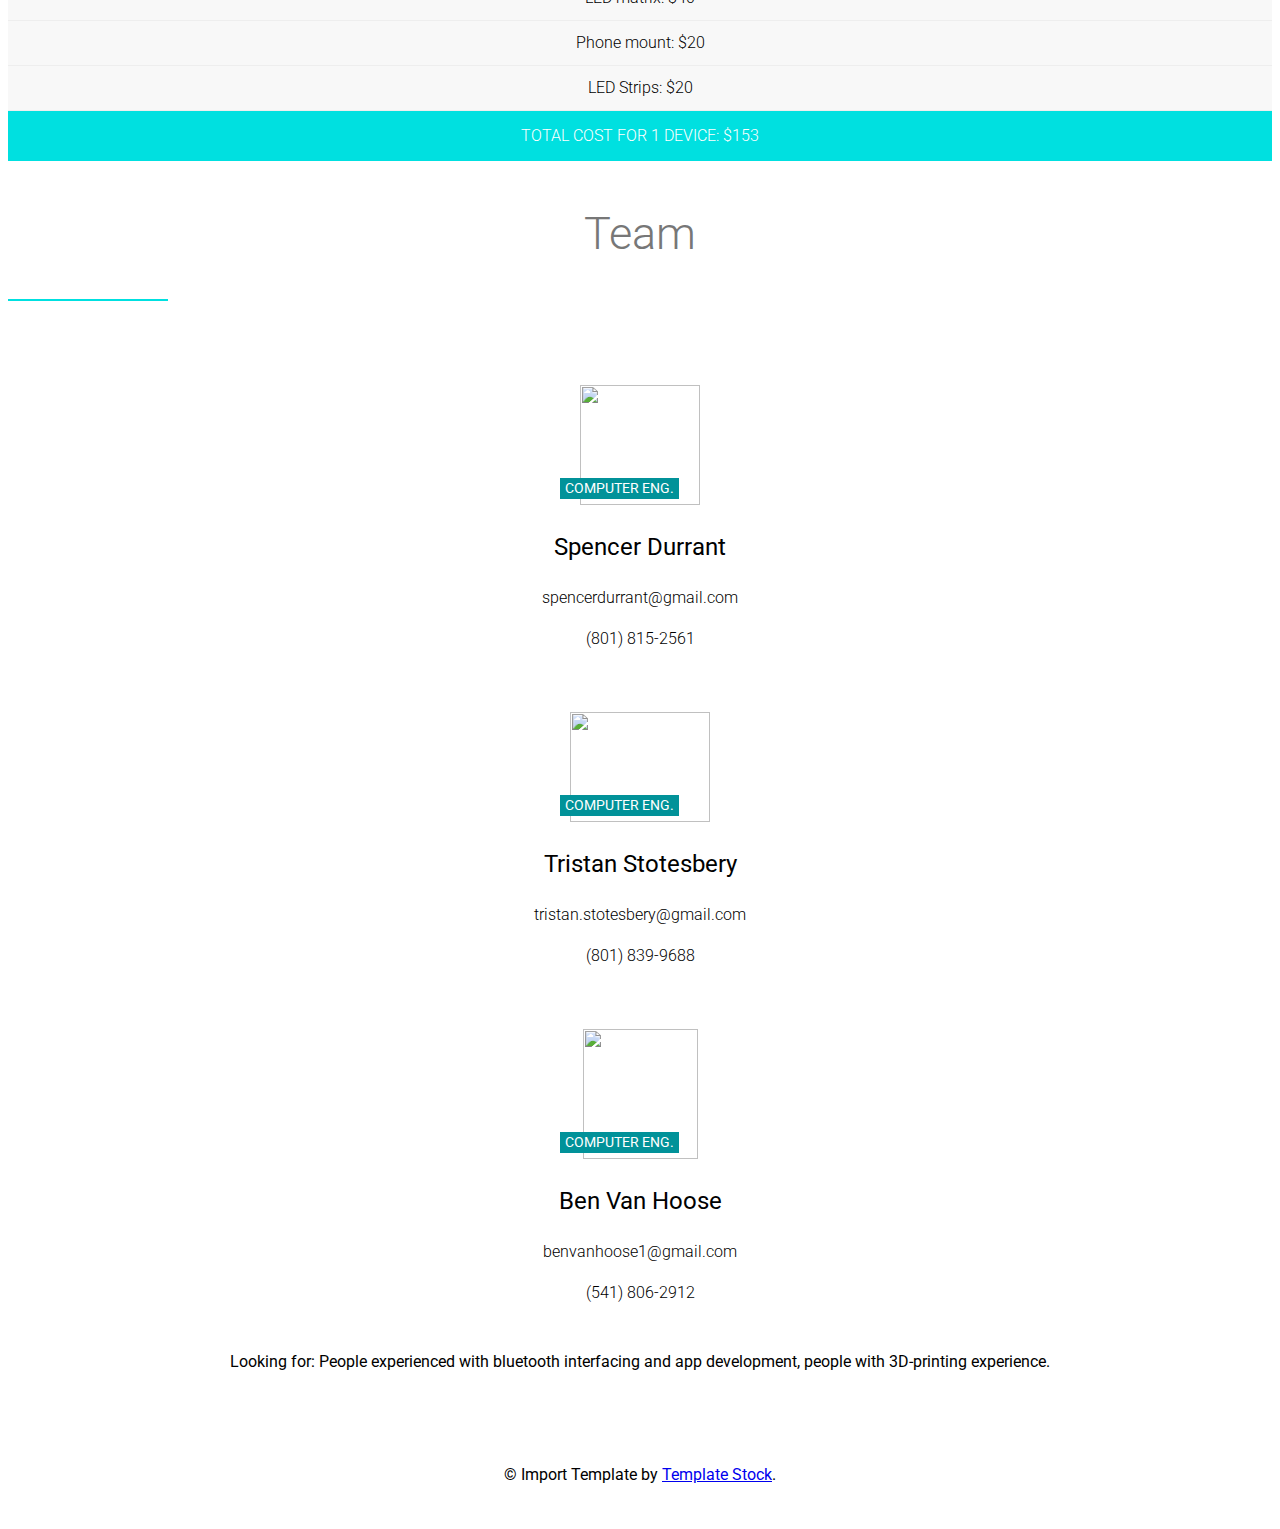
==== commit 04d655fc: "update" ====
--- a/index.html
+++ b/index.html
@@ -48,6 +48,7 @@
         <li><a href="#Budget">Budget</a></li>
         <li><a href="#Timeline">Timeline</a></li>
 		<li><a href="#Collaboration Plan">Collaboration Plan</a></li>
+		<li><a href="#Prototype">Prototype</a></li>
         <li><a href="#"></a></li>
       </ul>
     </div><!-- End navbar-collapse -->
@@ -148,9 +149,7 @@
 
 <div class="more-feature-div" id="Timeline">
 	<div class="container">
-		<h2>Timeline</h2><br>
-	<h4>Our goal for our prototype is to have working sensor that can read 
-	water depth utilizing arduino or raspberry pi for calculations.</h4><br>
+		<h2>Timeline</h2><br>	
 
 	<table style="width:100%; font-size: 120%">
 	  <tr>
@@ -189,6 +188,15 @@
 		<td>no</td>
 	  </tr>
 	</table>
+	</div><!-- ENd container -->
+</div>
+<div class="more-feature-div" id="Prototype">
+	<div class="container">
+		<h2>Prototype</h2><br>
+		<h4>We plan to implement an LED Matrix board that displays behind the bike. This will be connected to a microcontroller which is in turn connected to a phone via bluetooth. 
+			We will be able to turn on and off turn signals and send messages from the phone to the board.</h4><br>	
+		<img src="images/rgbmatrix.jpg" alt="" style="width:40%;height:40%; float:right">	
+		<img src="images/exp32.jpg" alt="" style="width:30%;height:30%; float:left">	
 	</div><!-- ENd container -->
 </div>
 
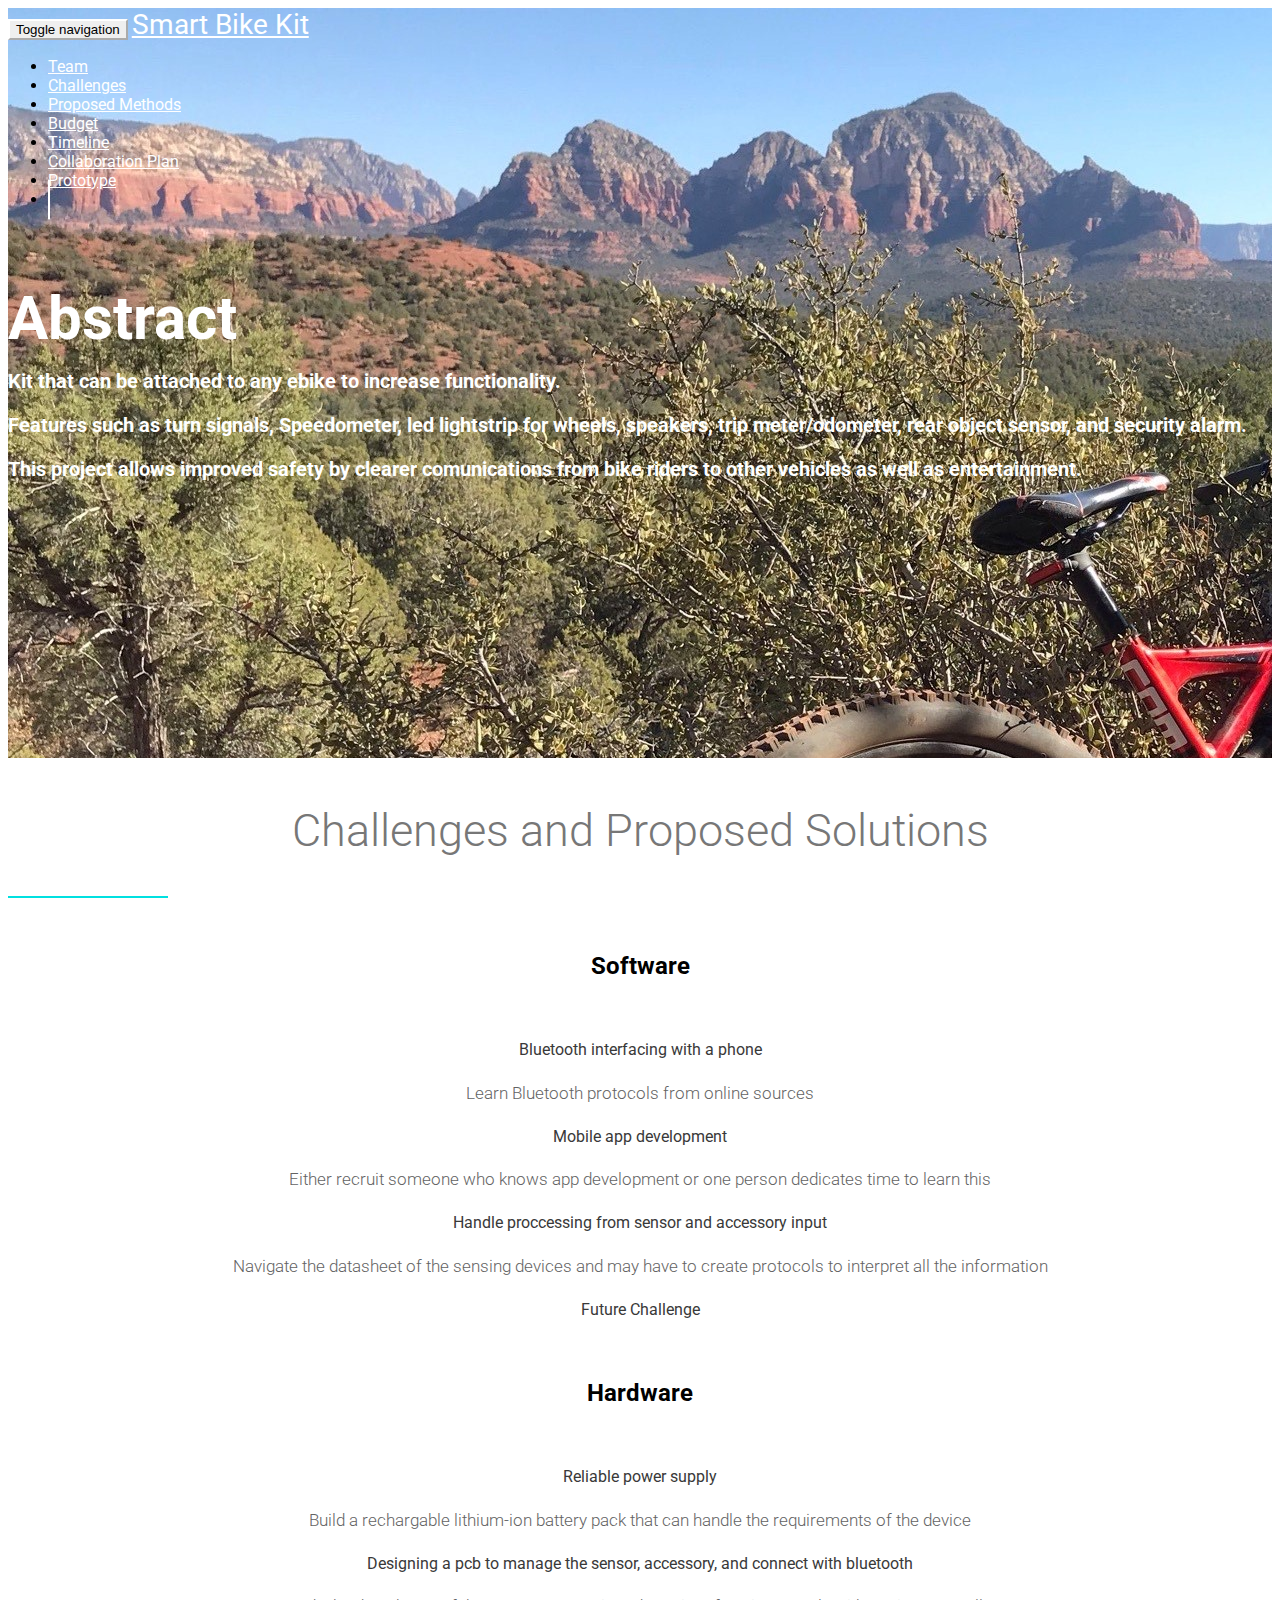
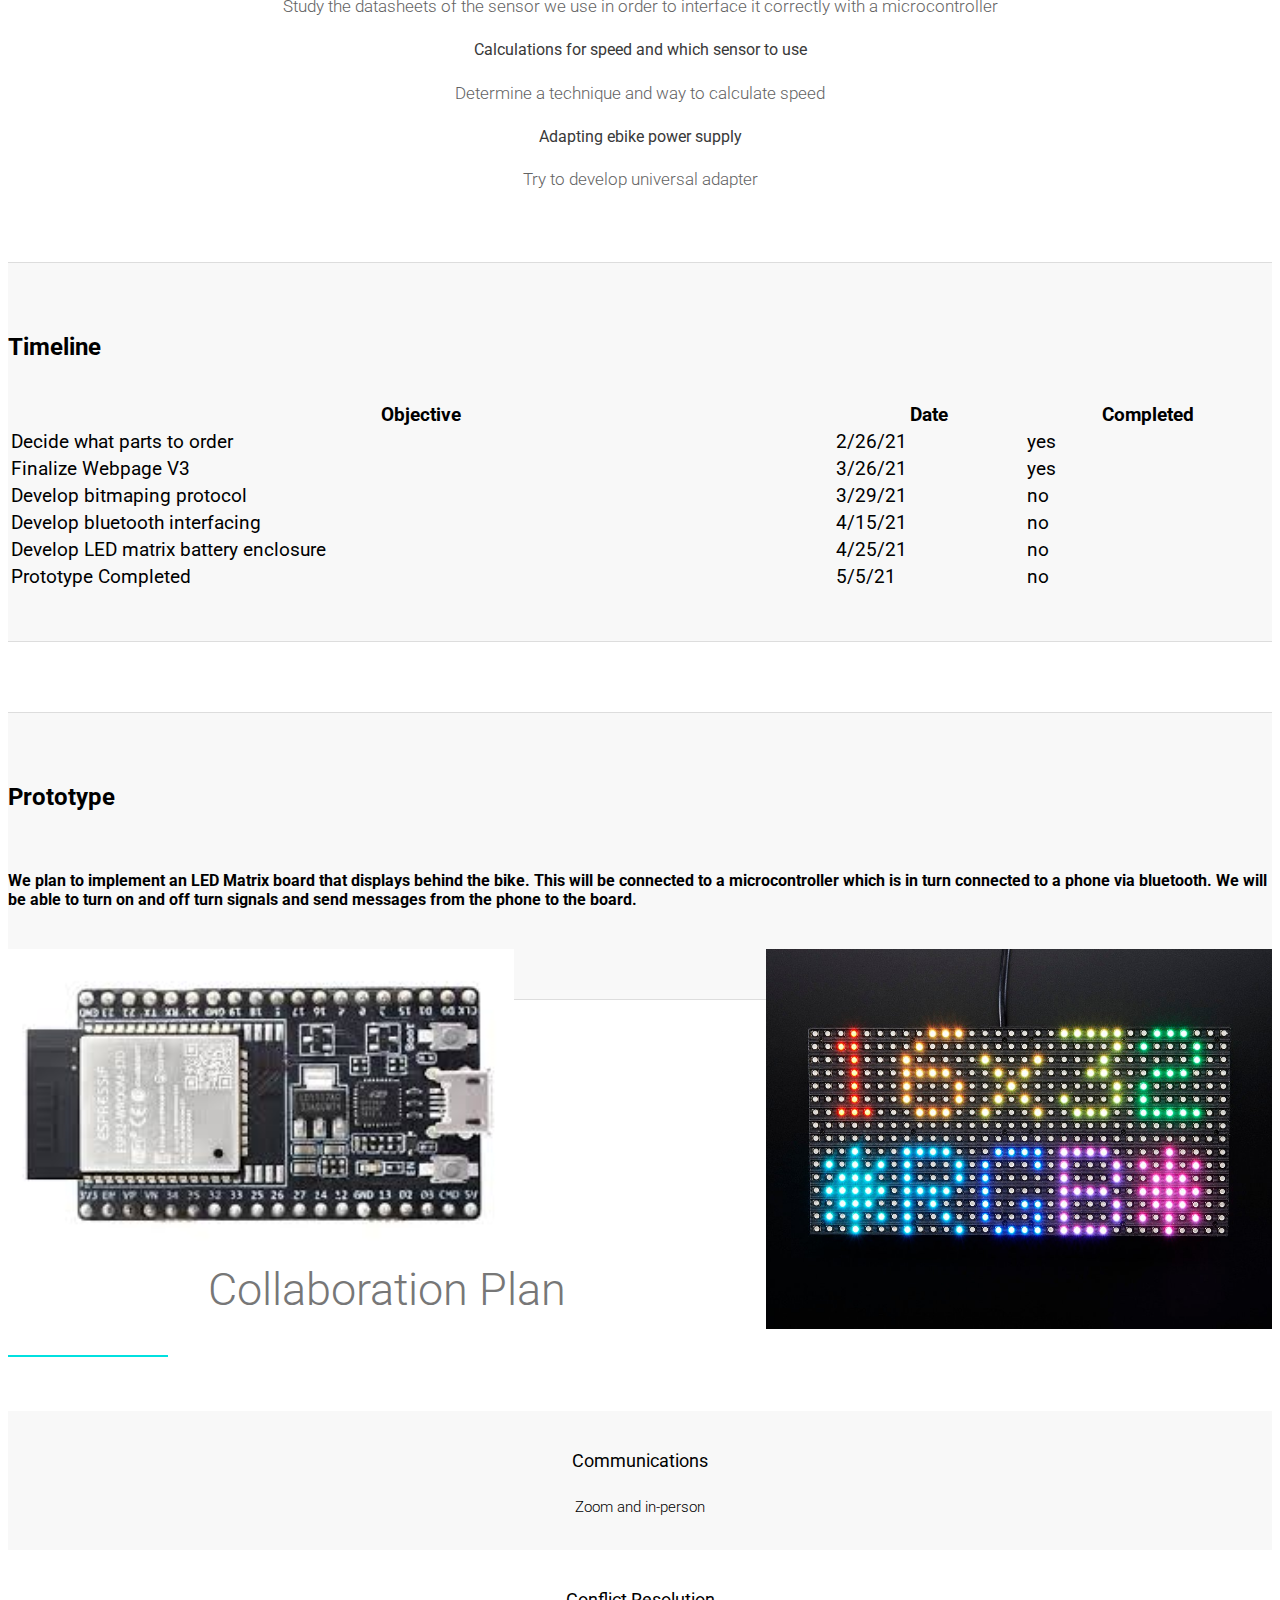
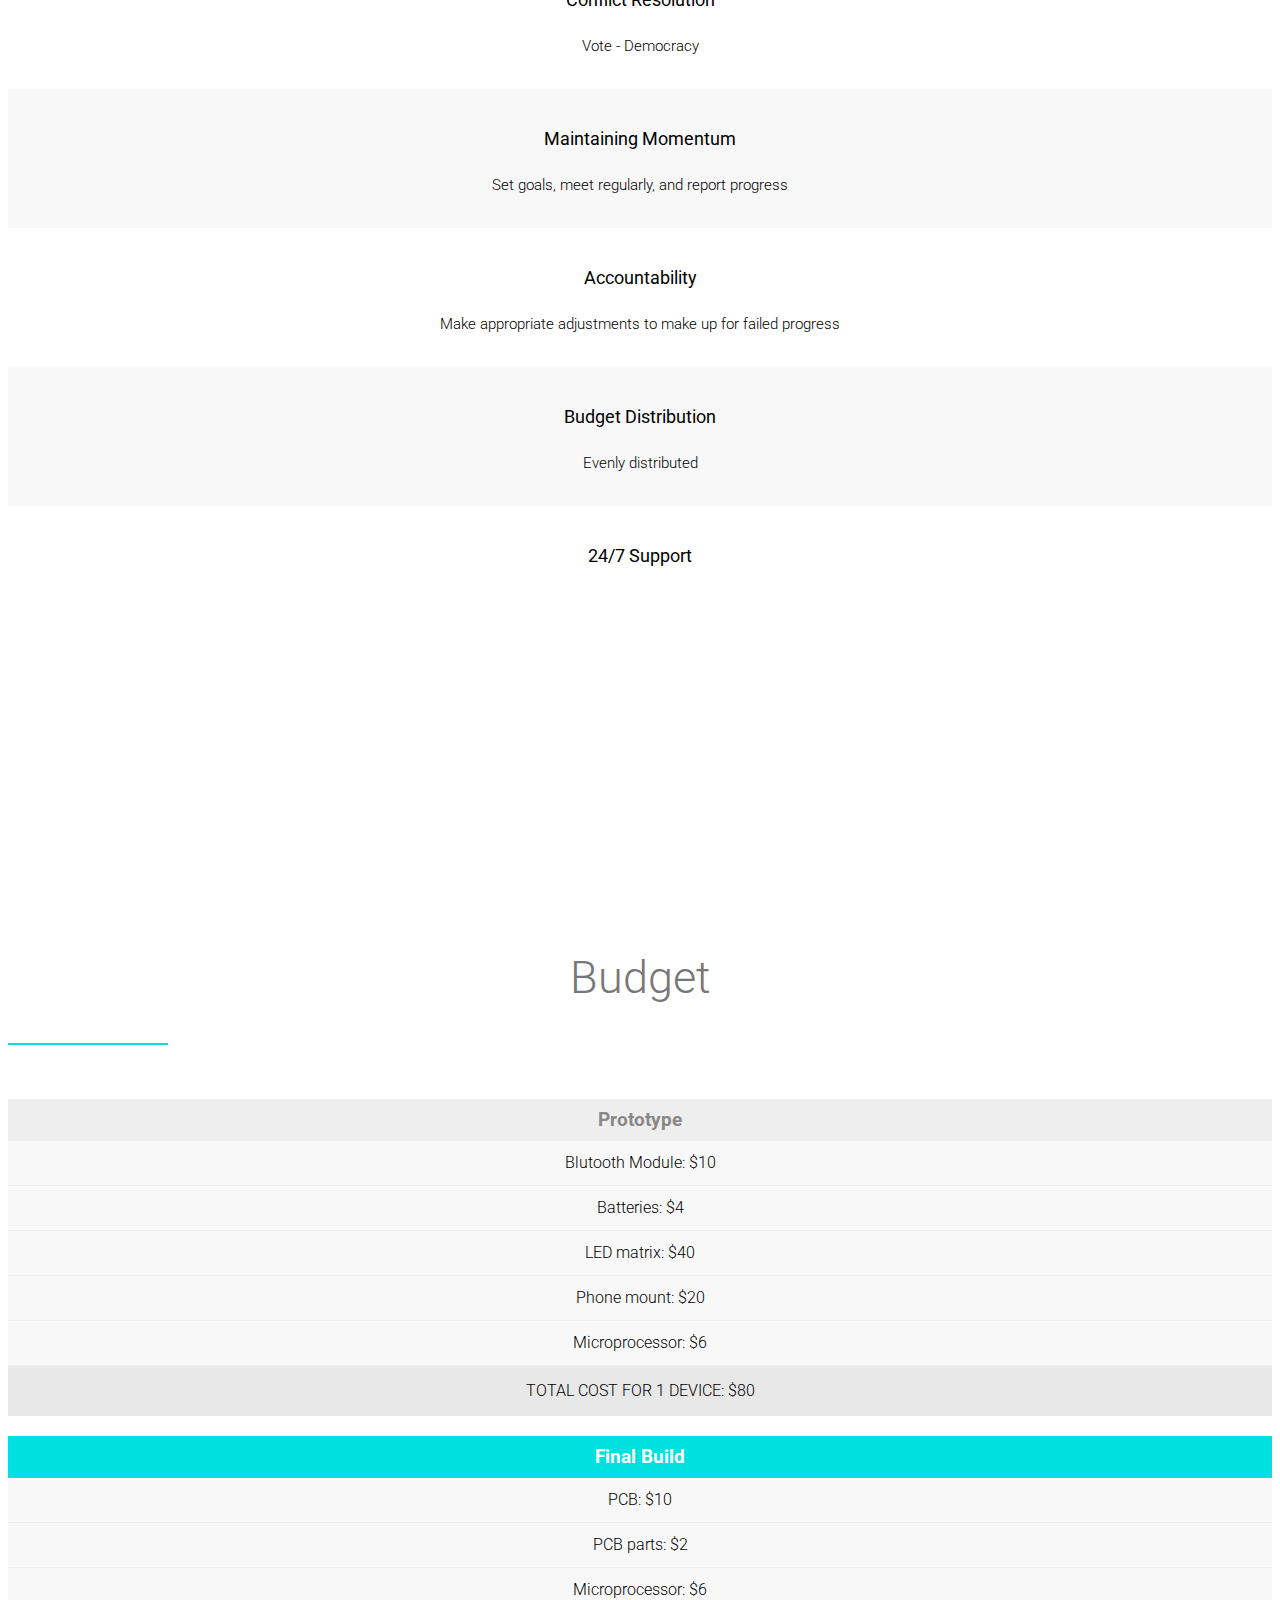
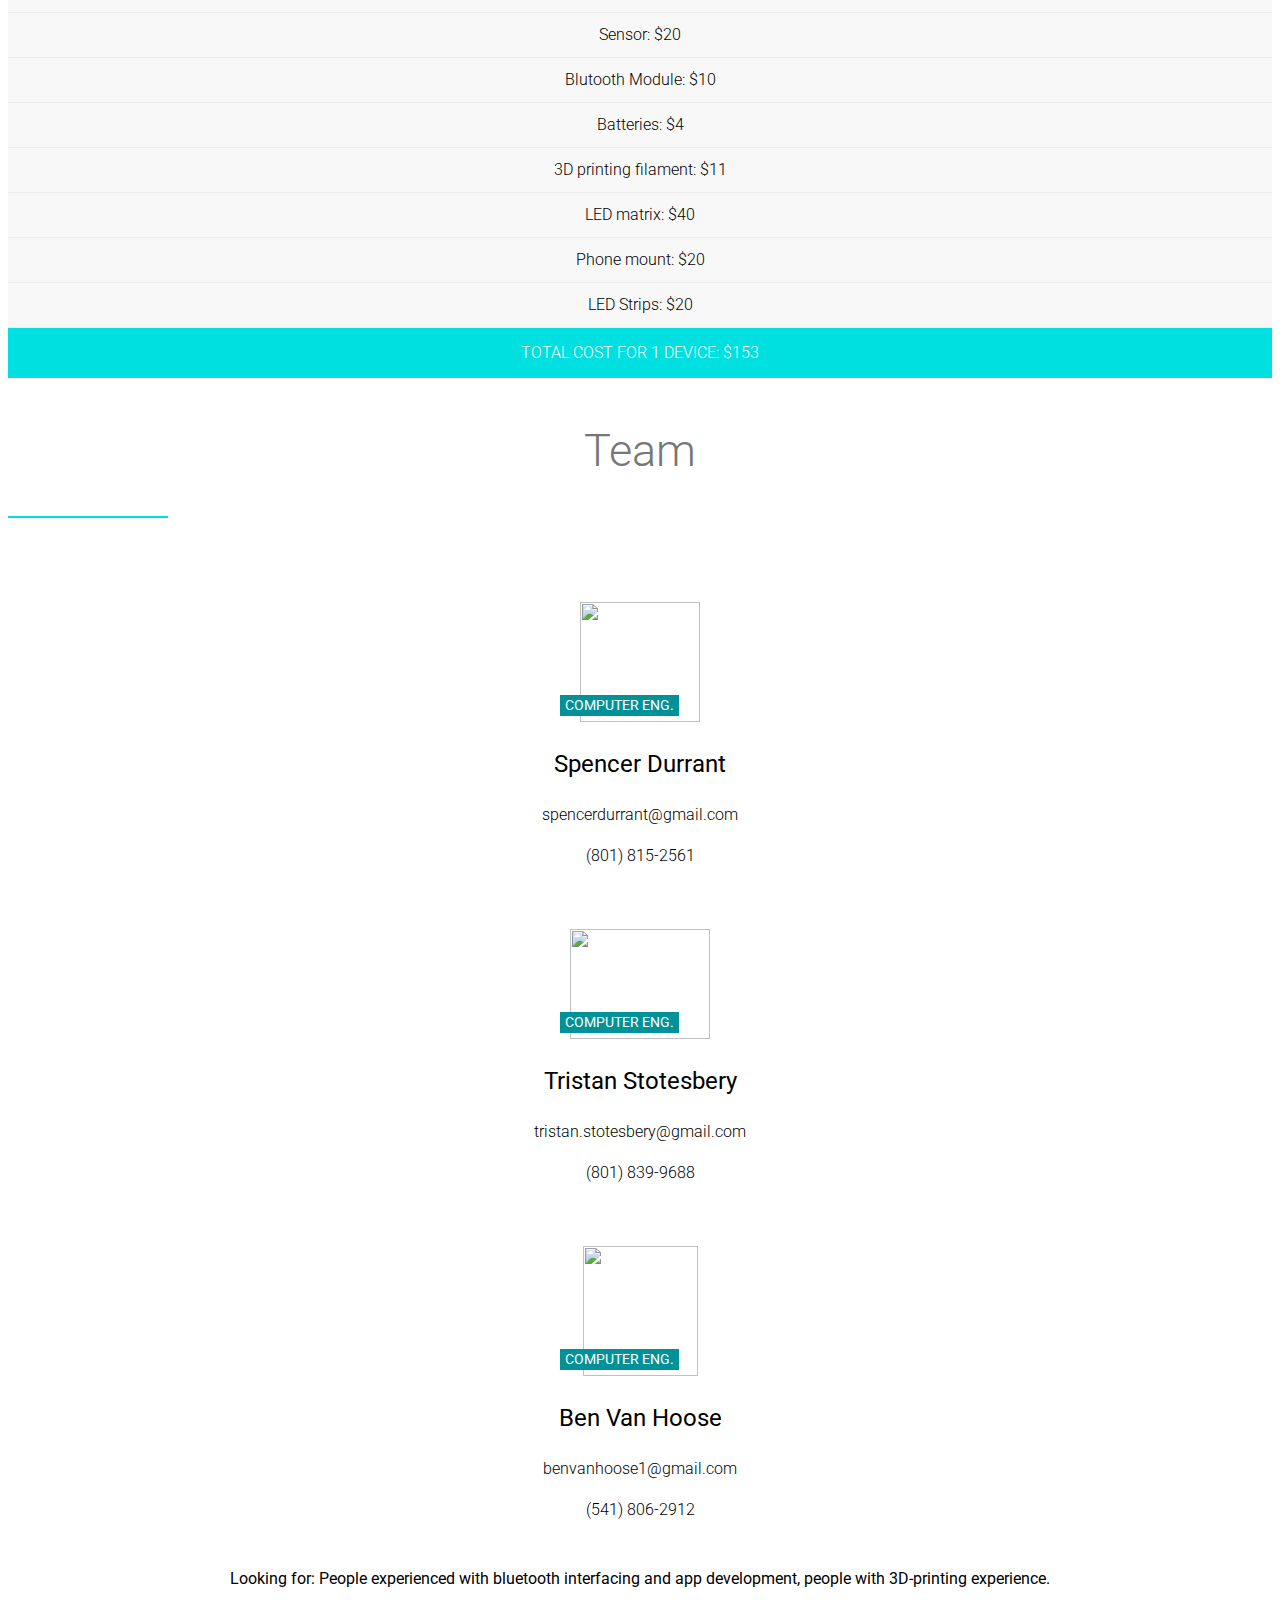
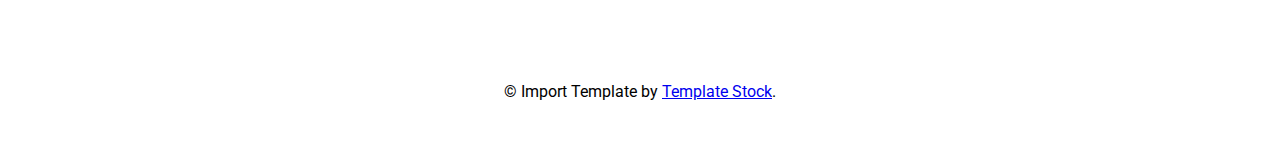
==== commit 3d39b69f: "pic adjust" ====
--- a/index.html
+++ b/index.html
@@ -196,7 +196,7 @@
 		<h4>We plan to implement an LED Matrix board that displays behind the bike. This will be connected to a microcontroller which is in turn connected to a phone via bluetooth. 
 			We will be able to turn on and off turn signals and send messages from the phone to the board.</h4><br>	
 		<img src="images/rgbmatrix.jpg" alt="" style="width:40%;height:40%; float:right">	
-		<img src="images/exp32.jpg" alt="" style="width:30%;height:30%; float:left">	
+		<img src="images/exp32.jpg" alt="" style="width:40%;height:40%; float:left">	
 	</div><!-- ENd container -->
 </div>
 
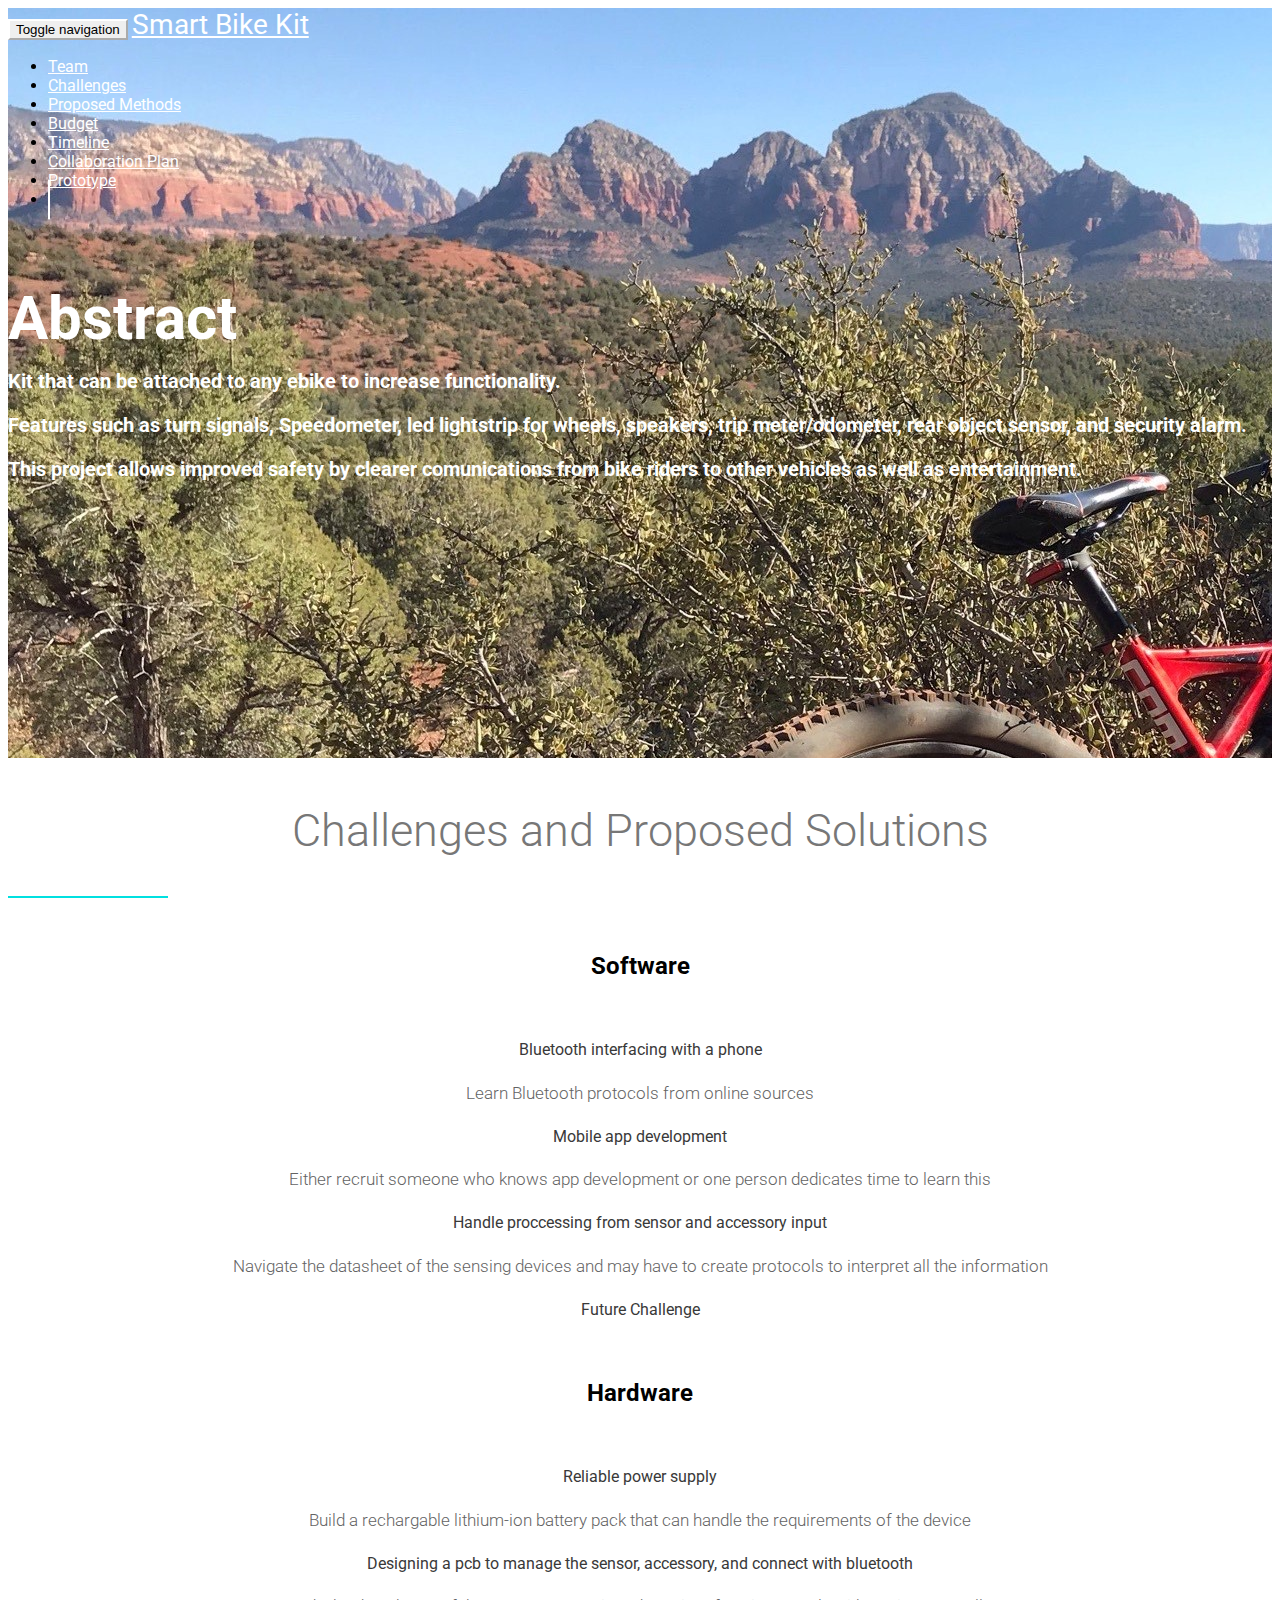
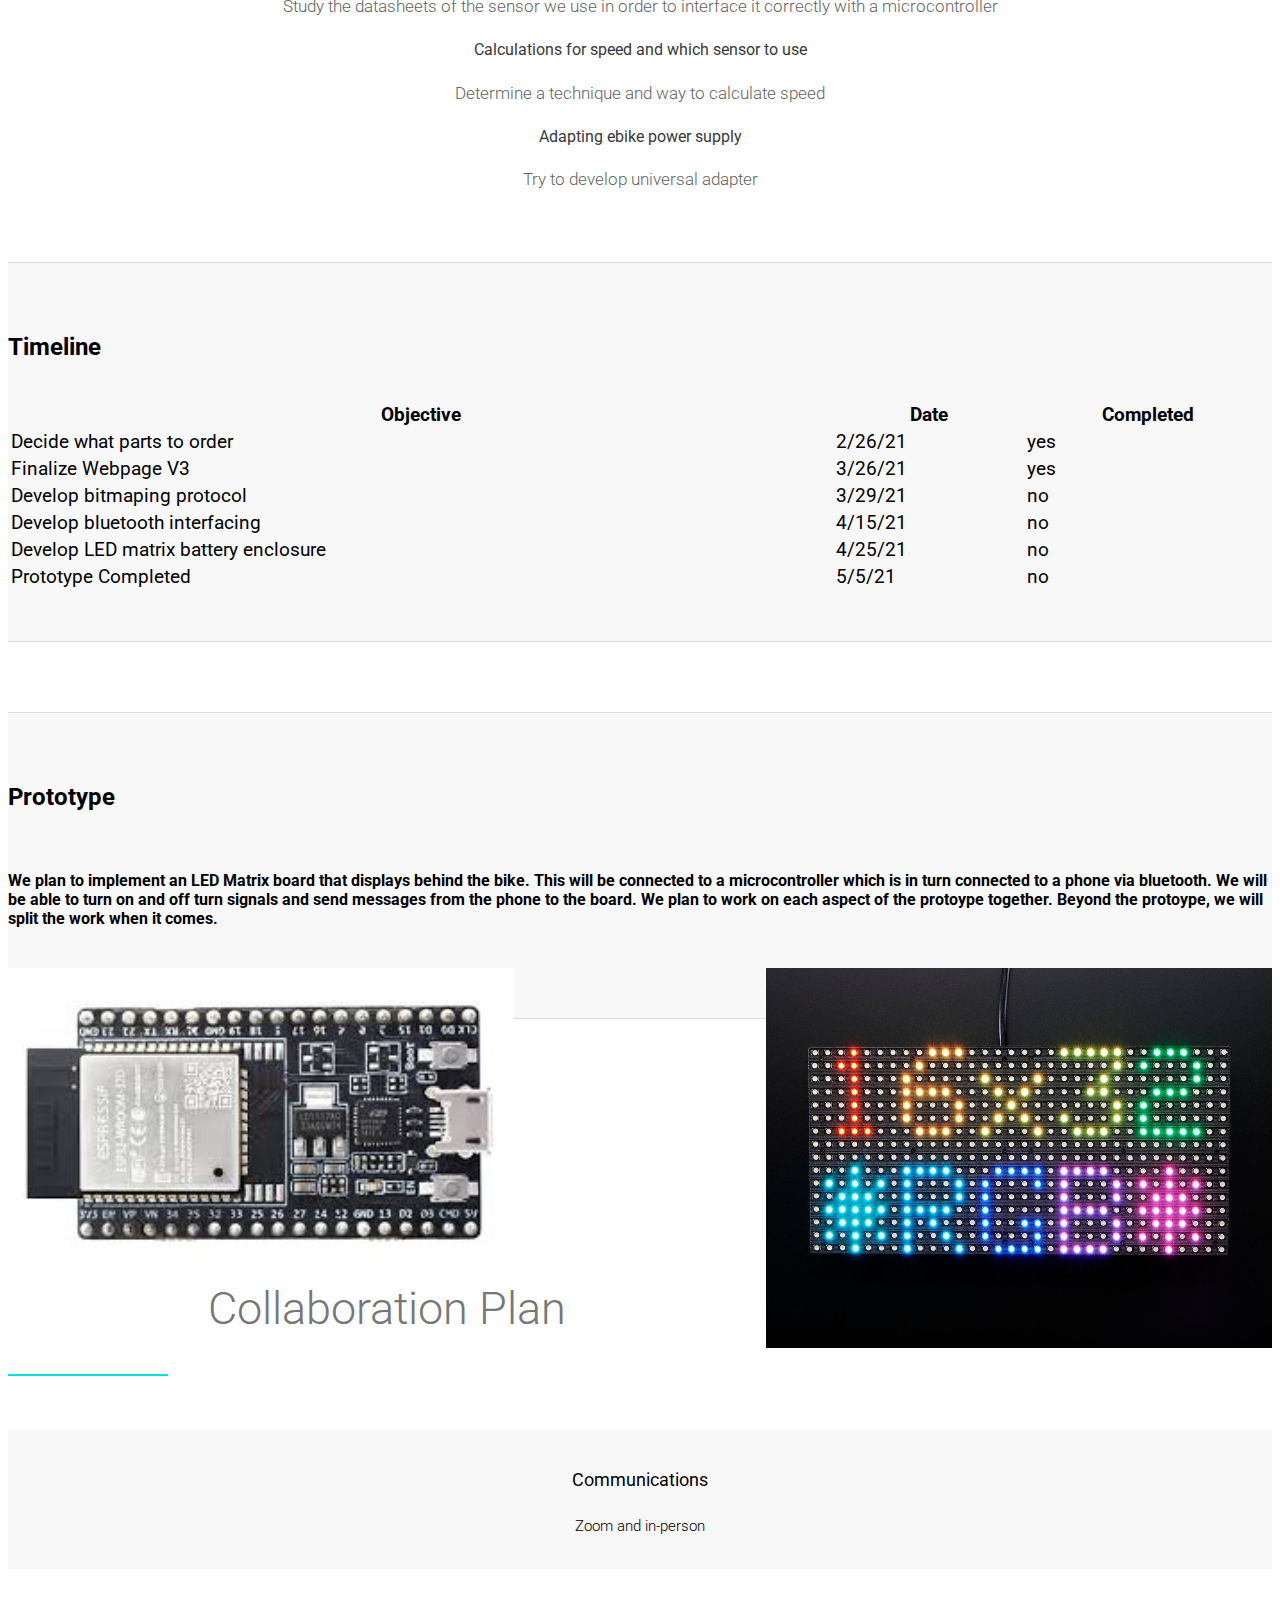
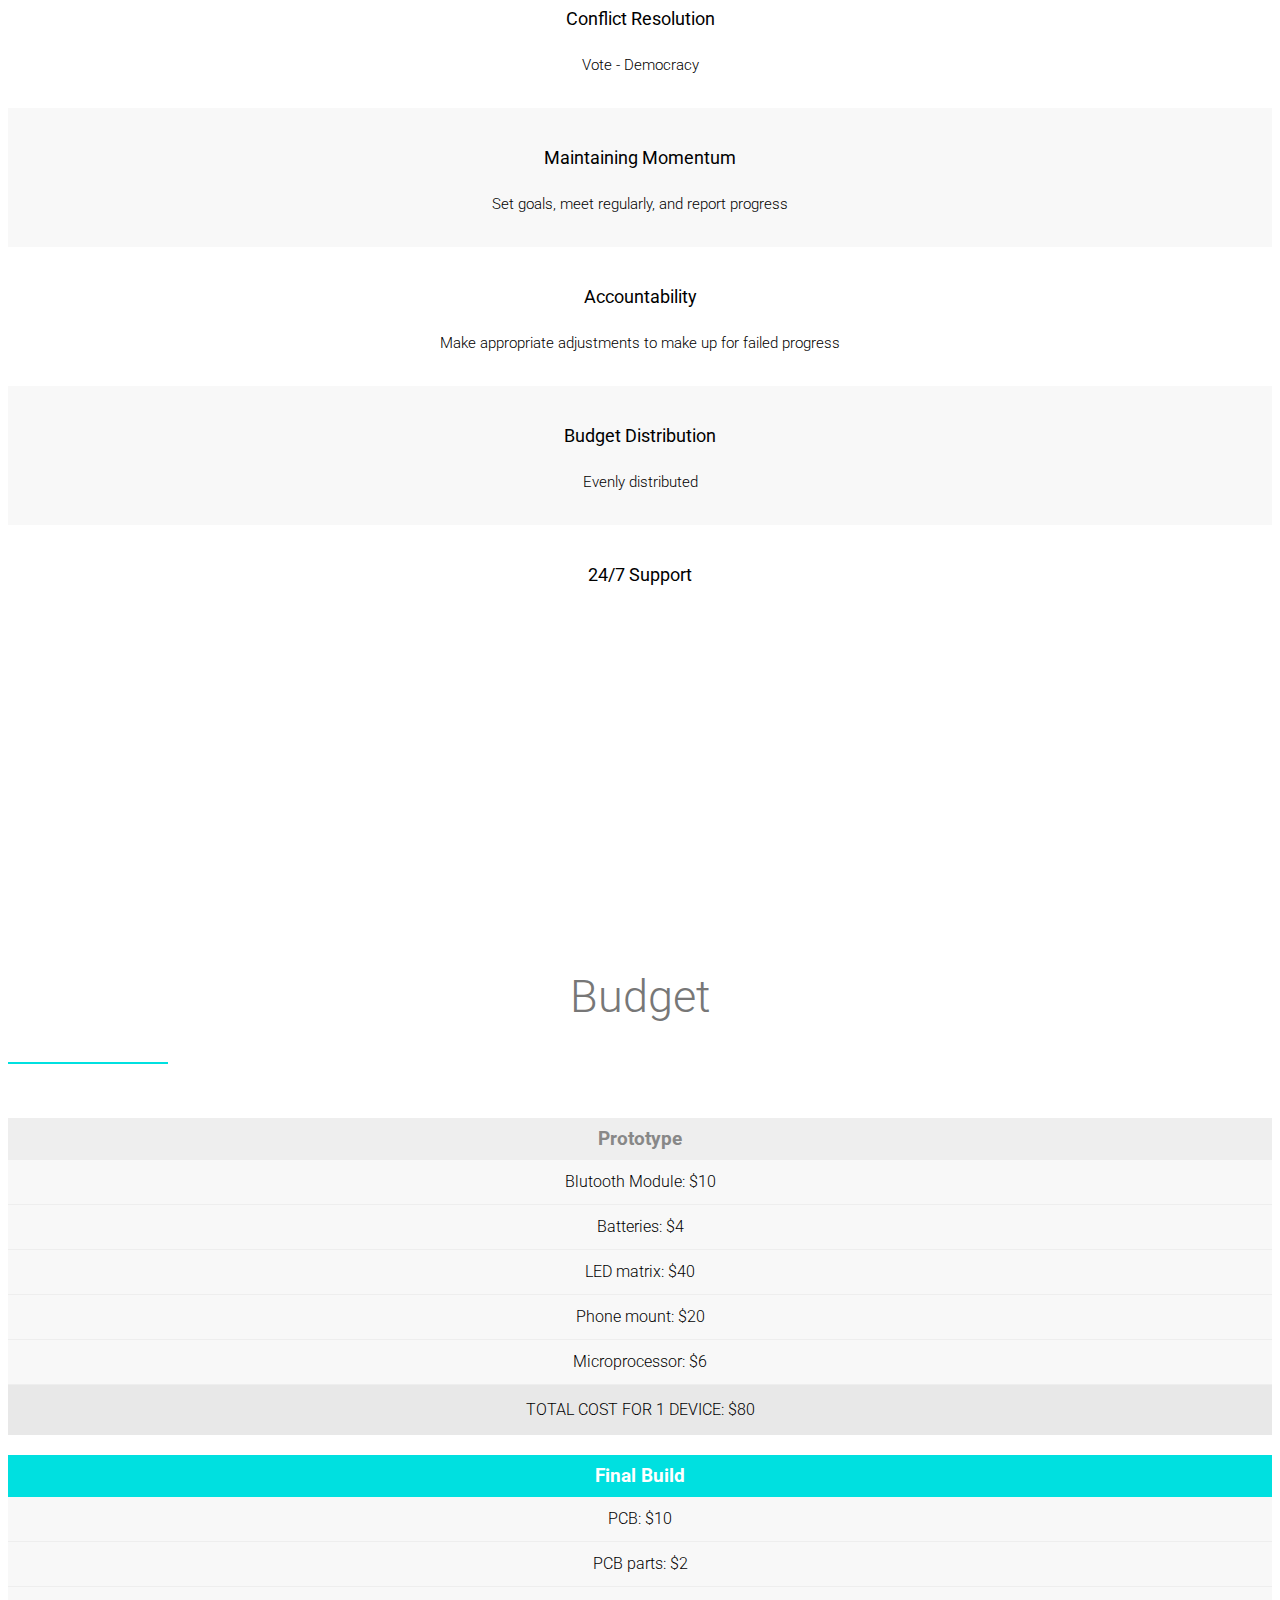
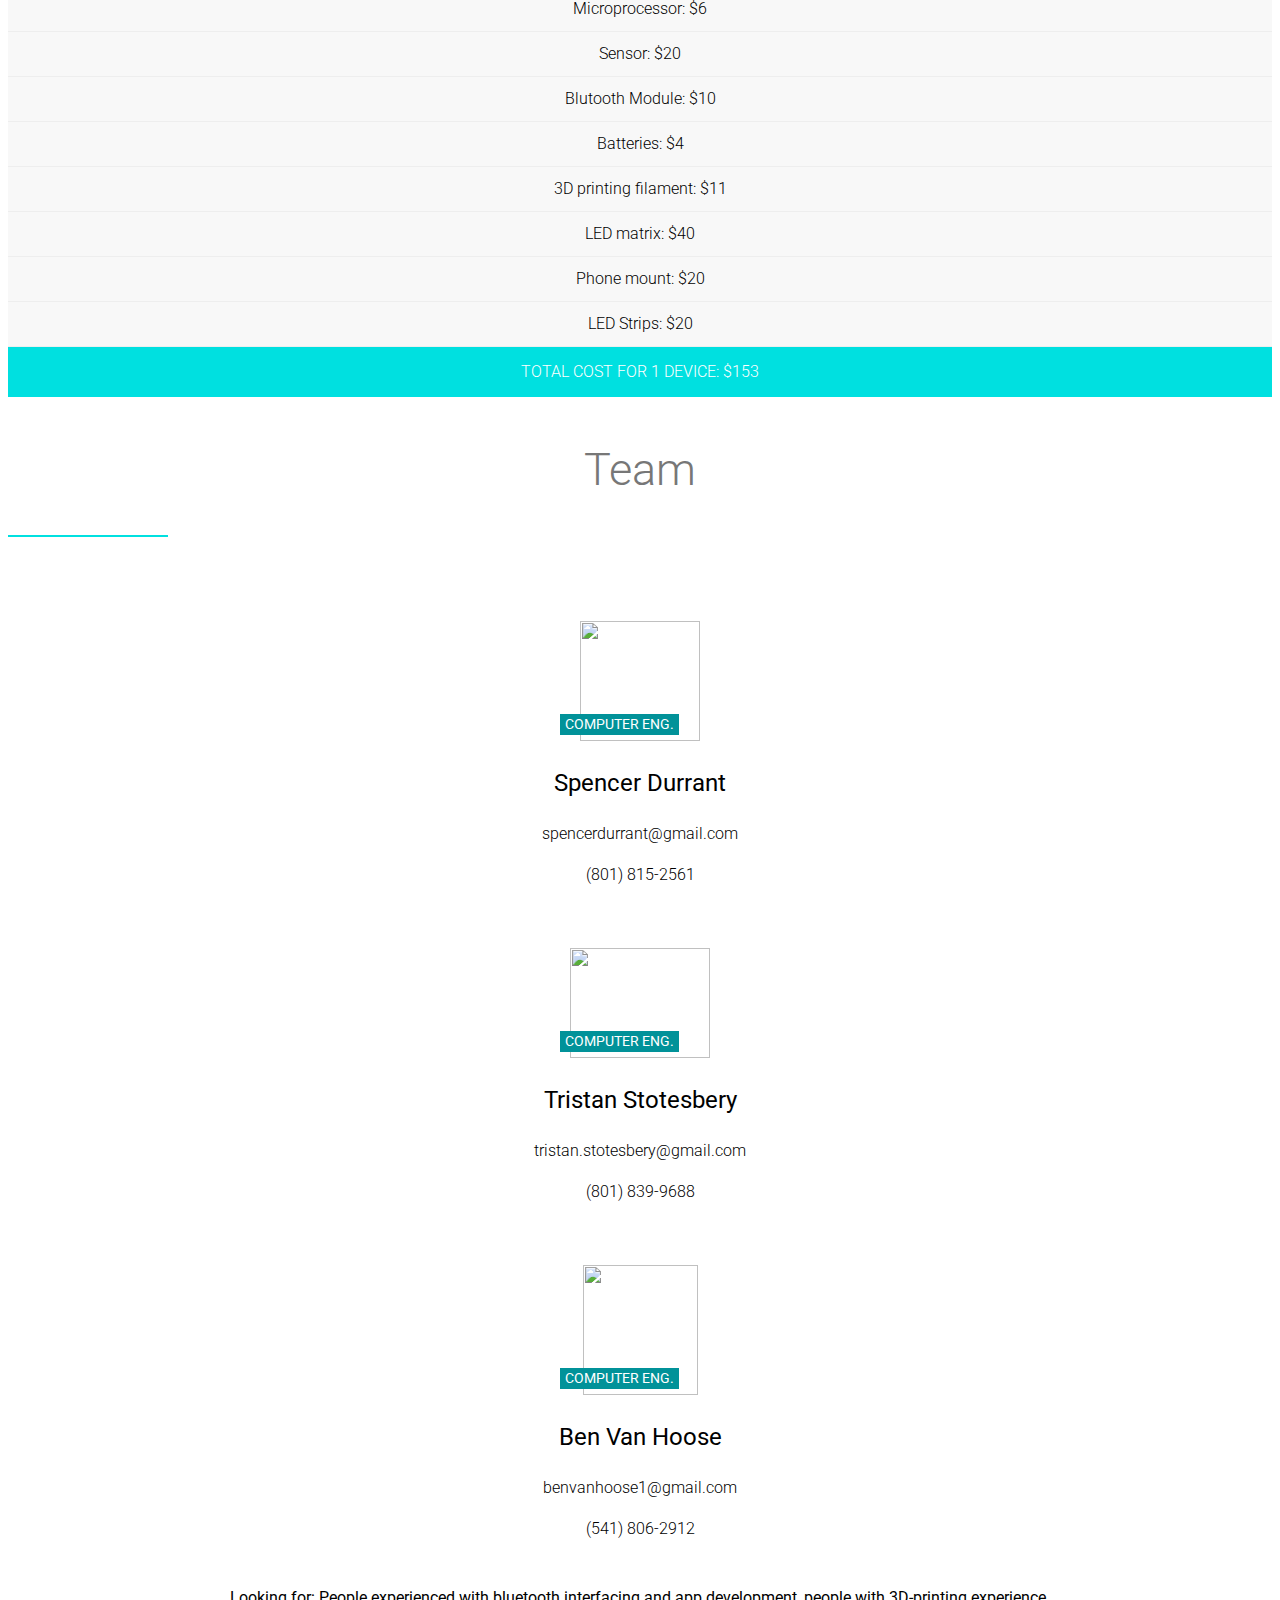
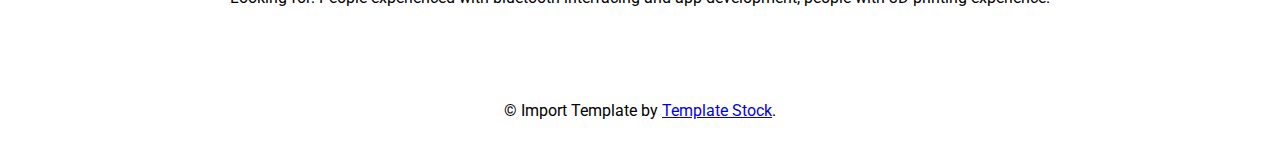
==== commit 39babea2: "Update index.html" ====
--- a/index.html
+++ b/index.html
@@ -194,7 +194,7 @@
 	<div class="container">
 		<h2>Prototype</h2><br>
 		<h4>We plan to implement an LED Matrix board that displays behind the bike. This will be connected to a microcontroller which is in turn connected to a phone via bluetooth. 
-			We will be able to turn on and off turn signals and send messages from the phone to the board.</h4><br>	
+			We will be able to turn on and off turn signals and send messages from the phone to the board. We plan to work on each aspect of the protoype together. Beyond the protoype, we will split the work when it comes.</h4><br>	
 		<img src="images/rgbmatrix.jpg" alt="" style="width:40%;height:40%; float:right">	
 		<img src="images/exp32.jpg" alt="" style="width:40%;height:40%; float:left">	
 	</div><!-- ENd container -->
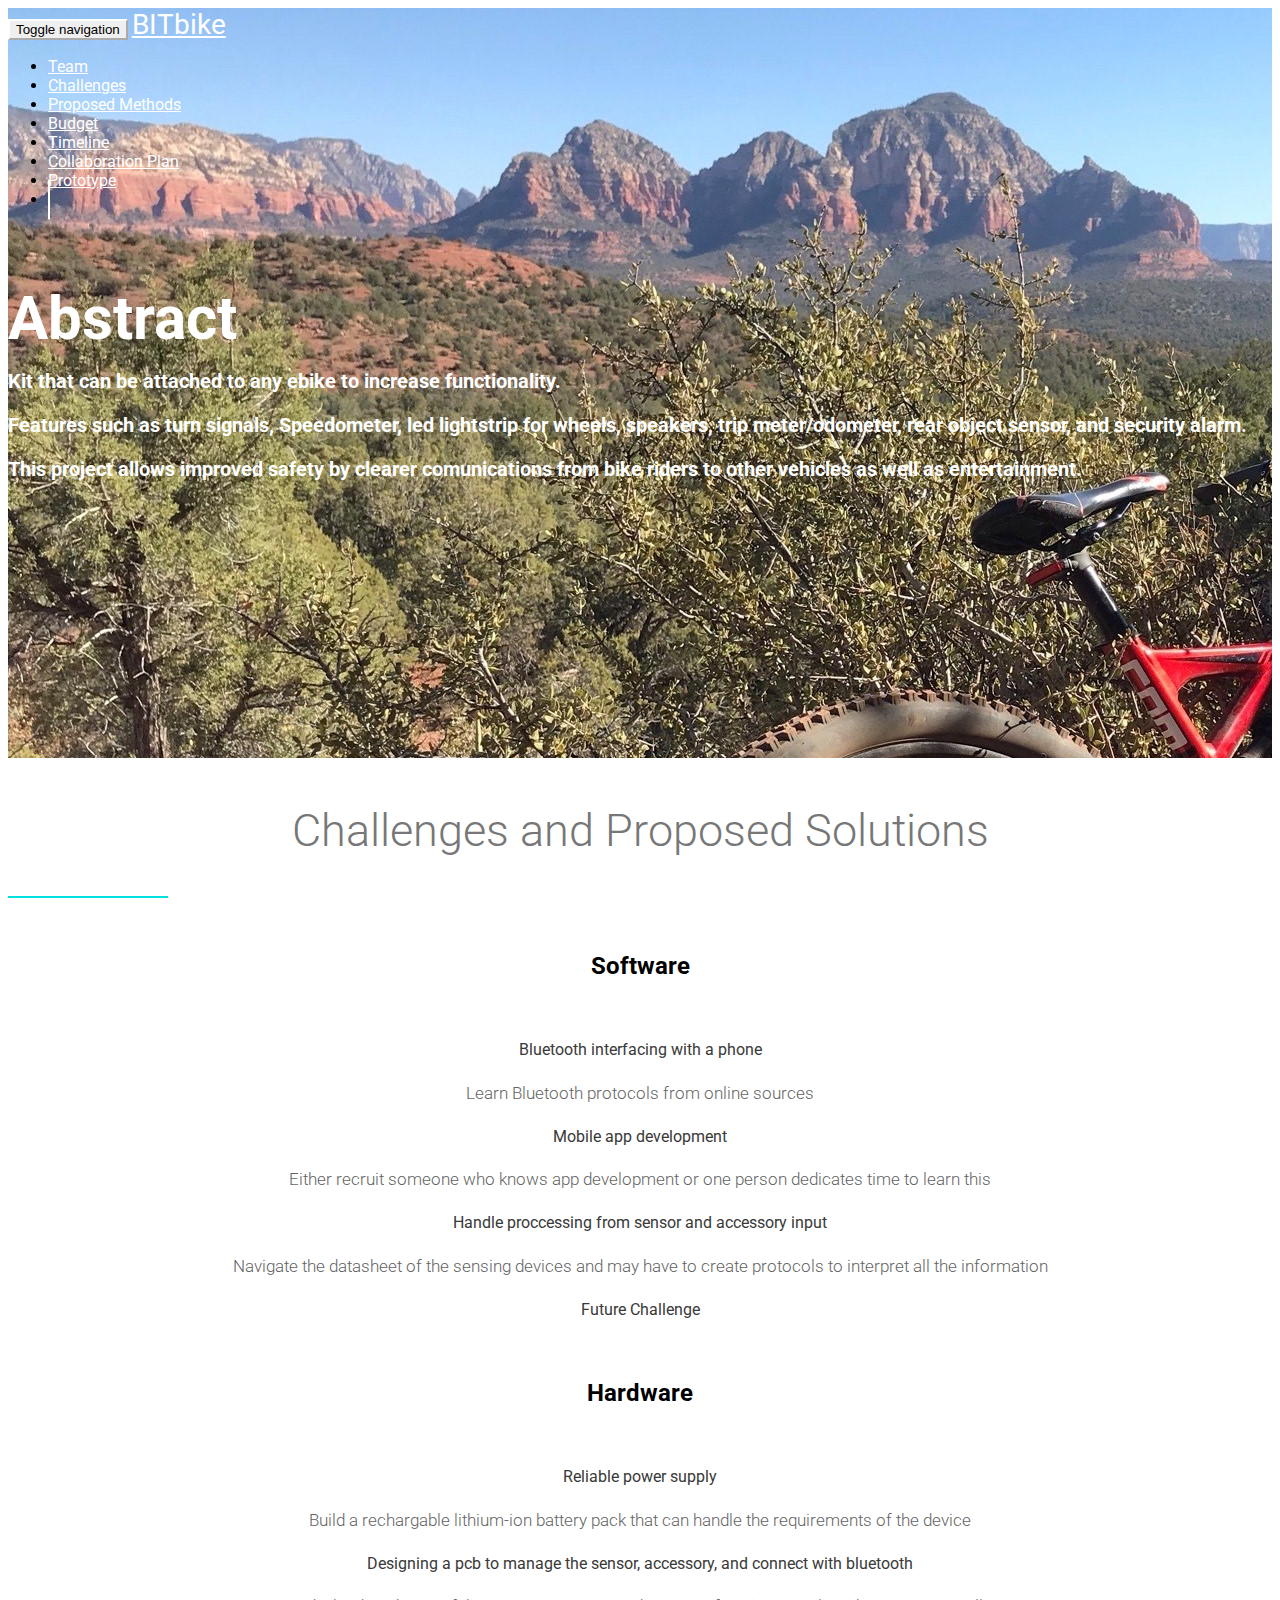
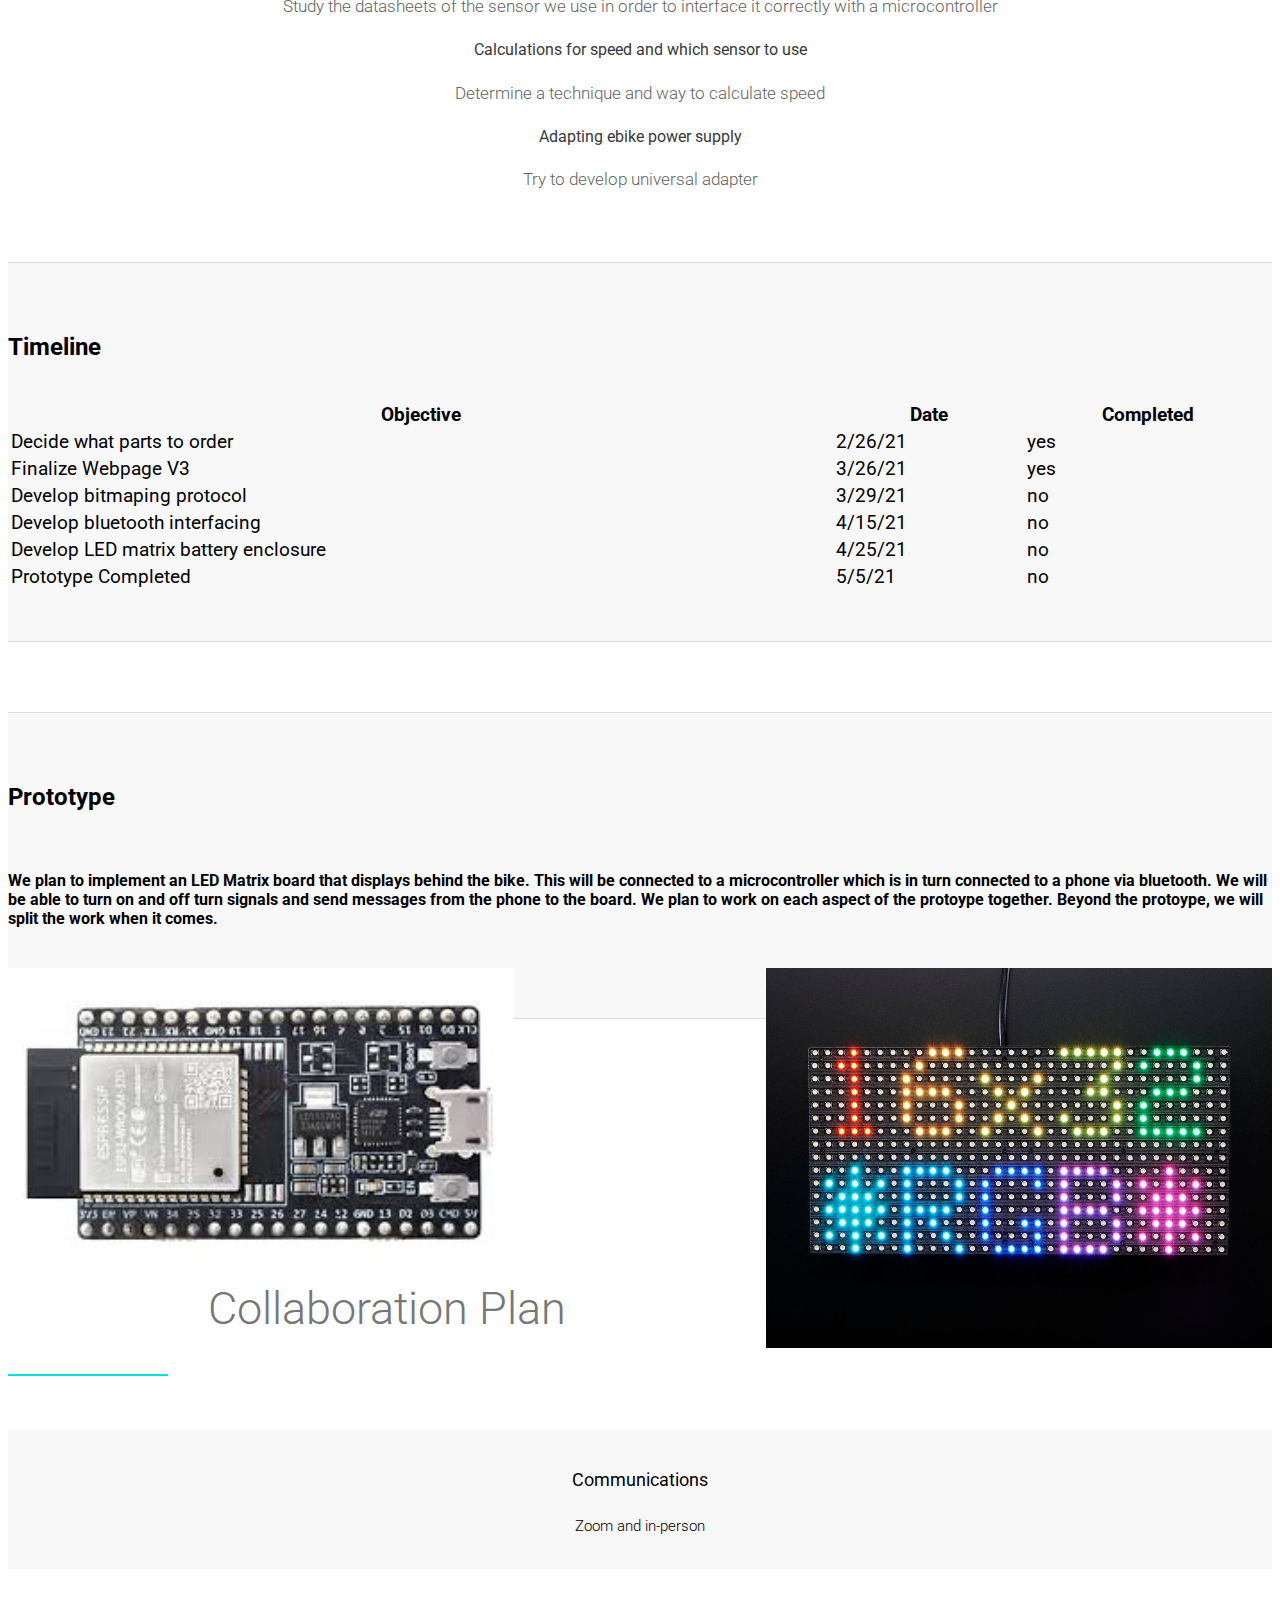
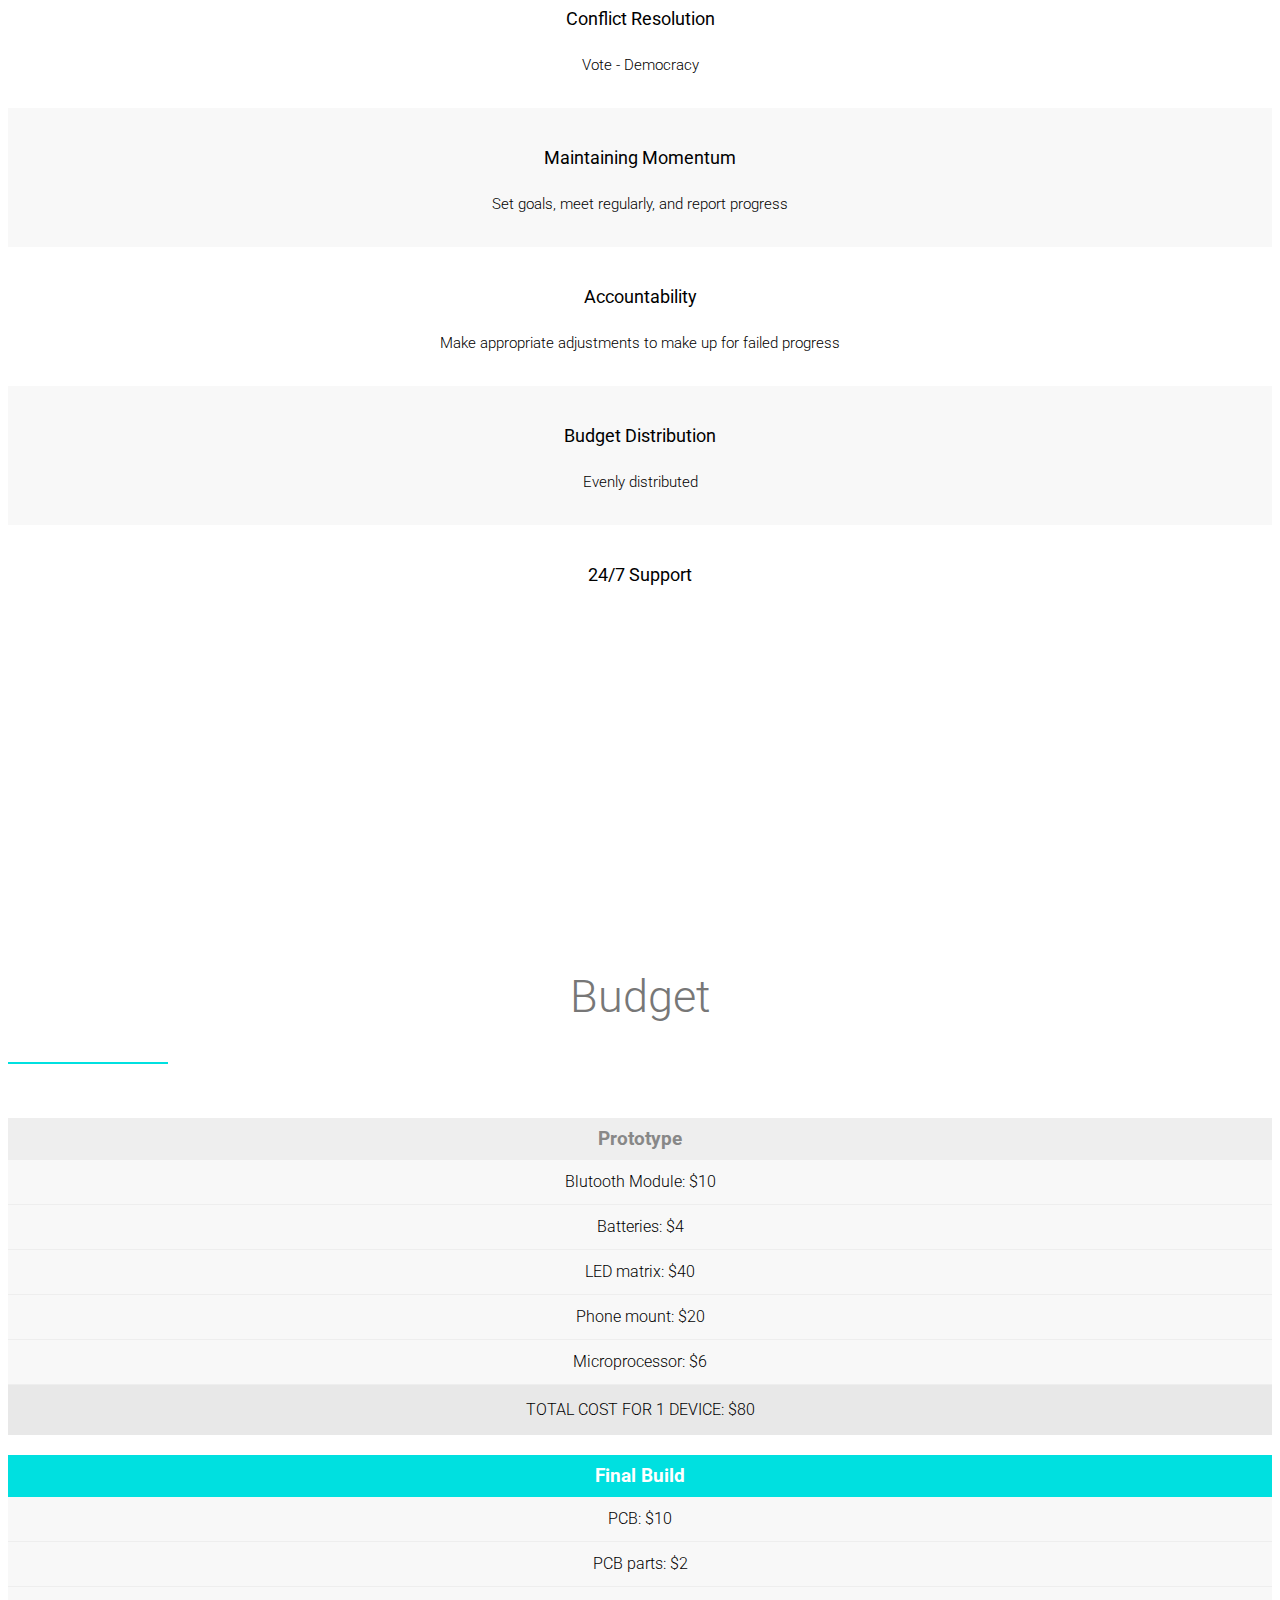
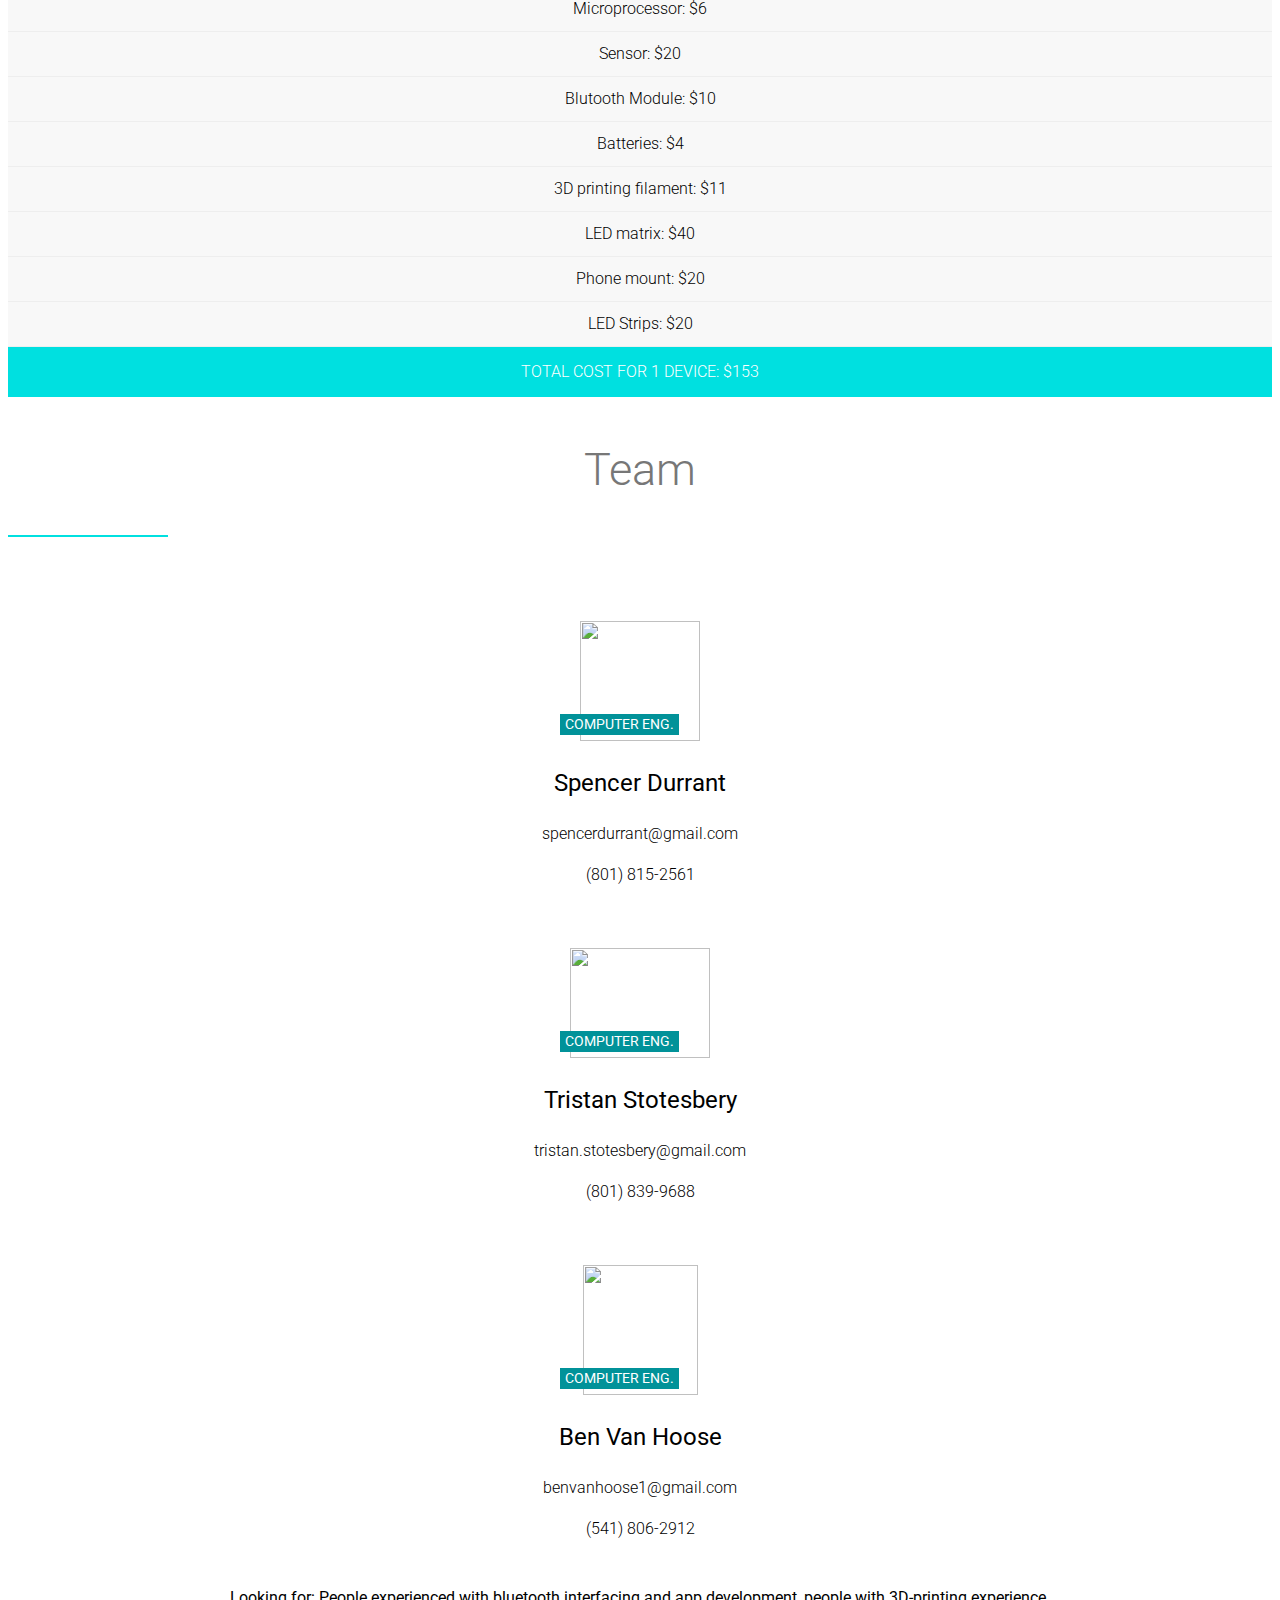
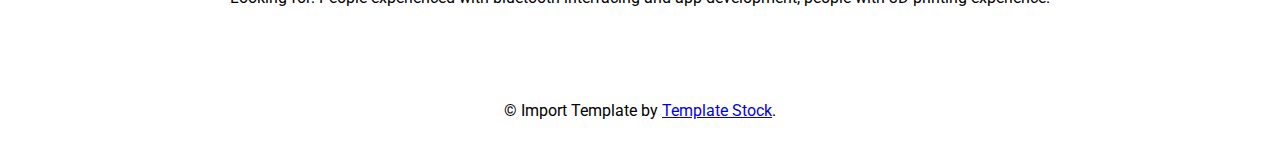
==== commit e9e4e311: "BITbike" ====
--- a/index.html
+++ b/index.html
@@ -5,7 +5,7 @@
 -->
 <html>
 <head>
-	<title>Smart Bike Kit</title>
+	<title>BITbike</title>
 	<!-- Bootstrap CSS -->
 	<link rel="stylesheet" type="text/css" href="css/bootstrap.min.css">
 
@@ -37,7 +37,7 @@
         <span class="icon-bar"></span>
         <span class="icon-bar"></span>
       </button>
-      <a class="navbar-brand" href="#">Smart Bike Kit</a>
+      <a class="navbar-brand" href="#">BITbike</a>
     </div>
     <!-- Collect the nav links, forms, and other content for toggling -->
     <div class="collapse navbar-collapse top-right-menu-ul bounceInRight wow" id="bs-example-navbar-collapse-1" data-wow-duration="4s">
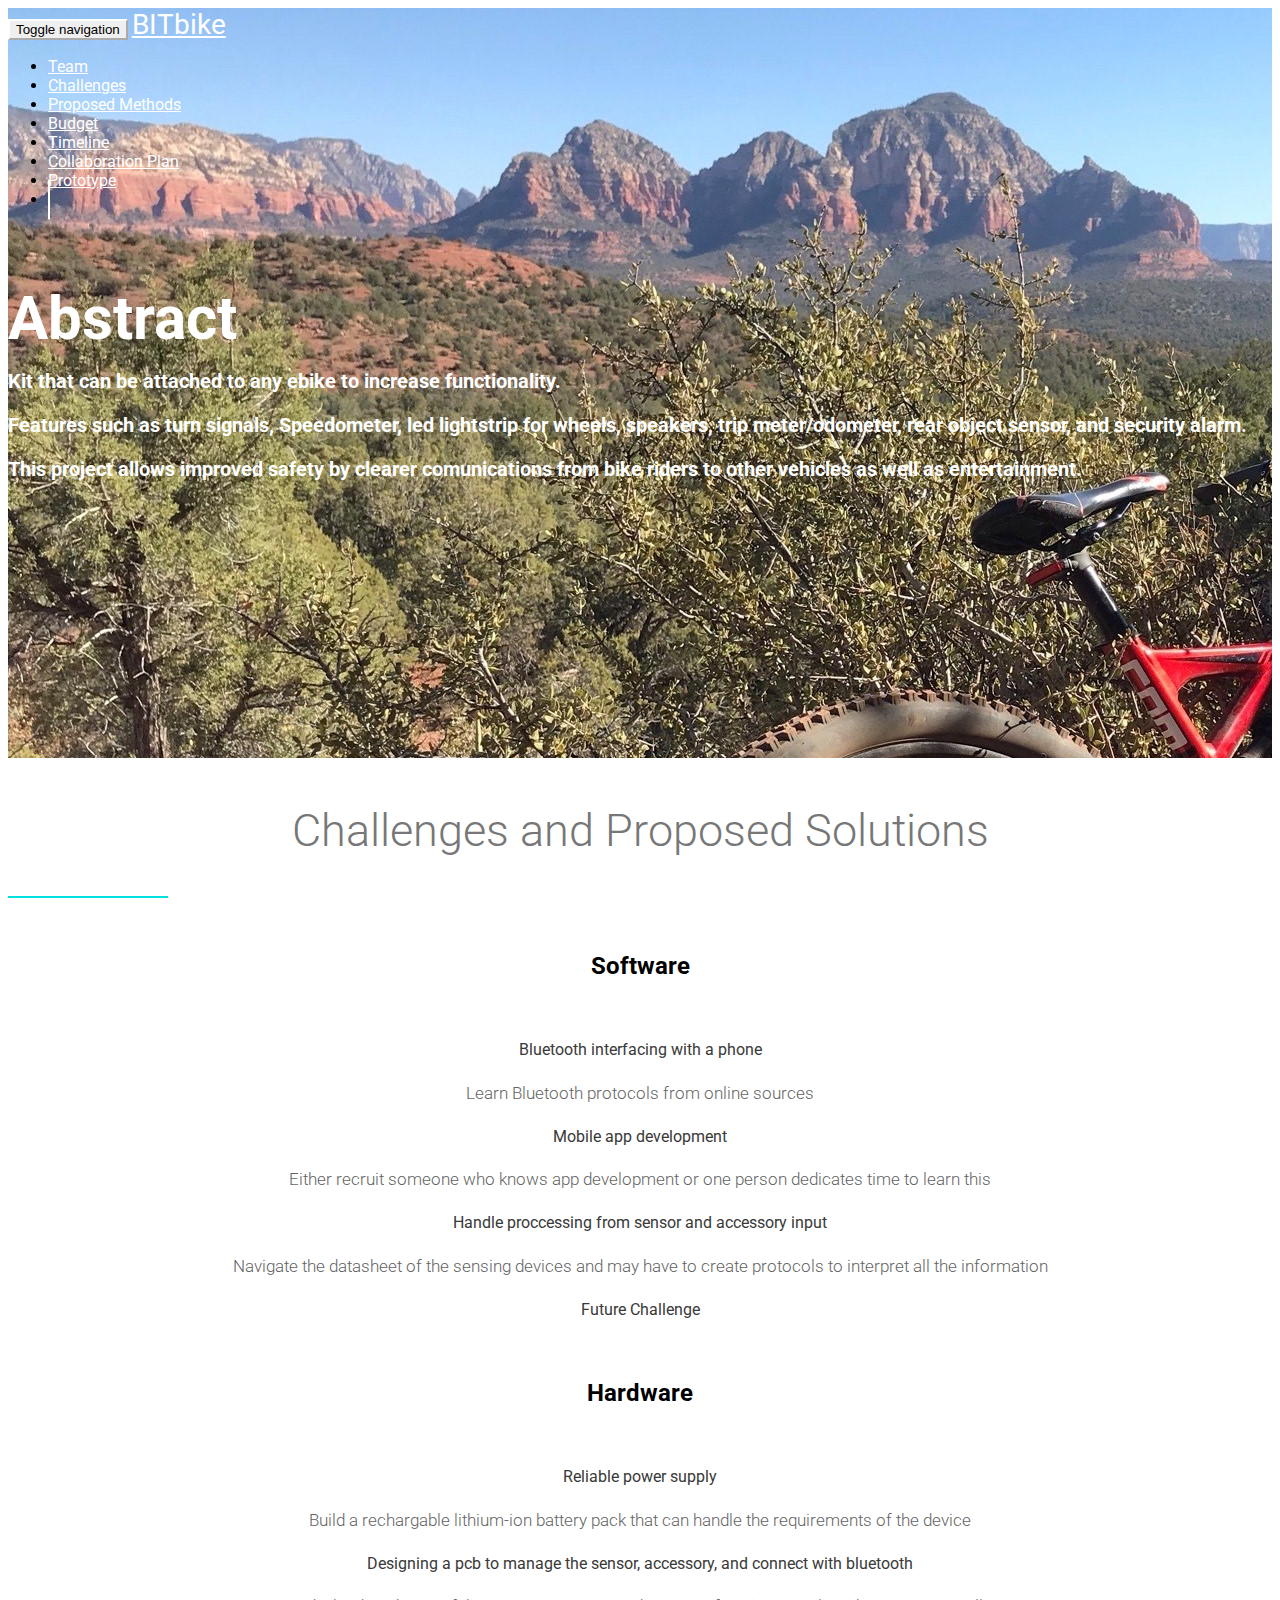
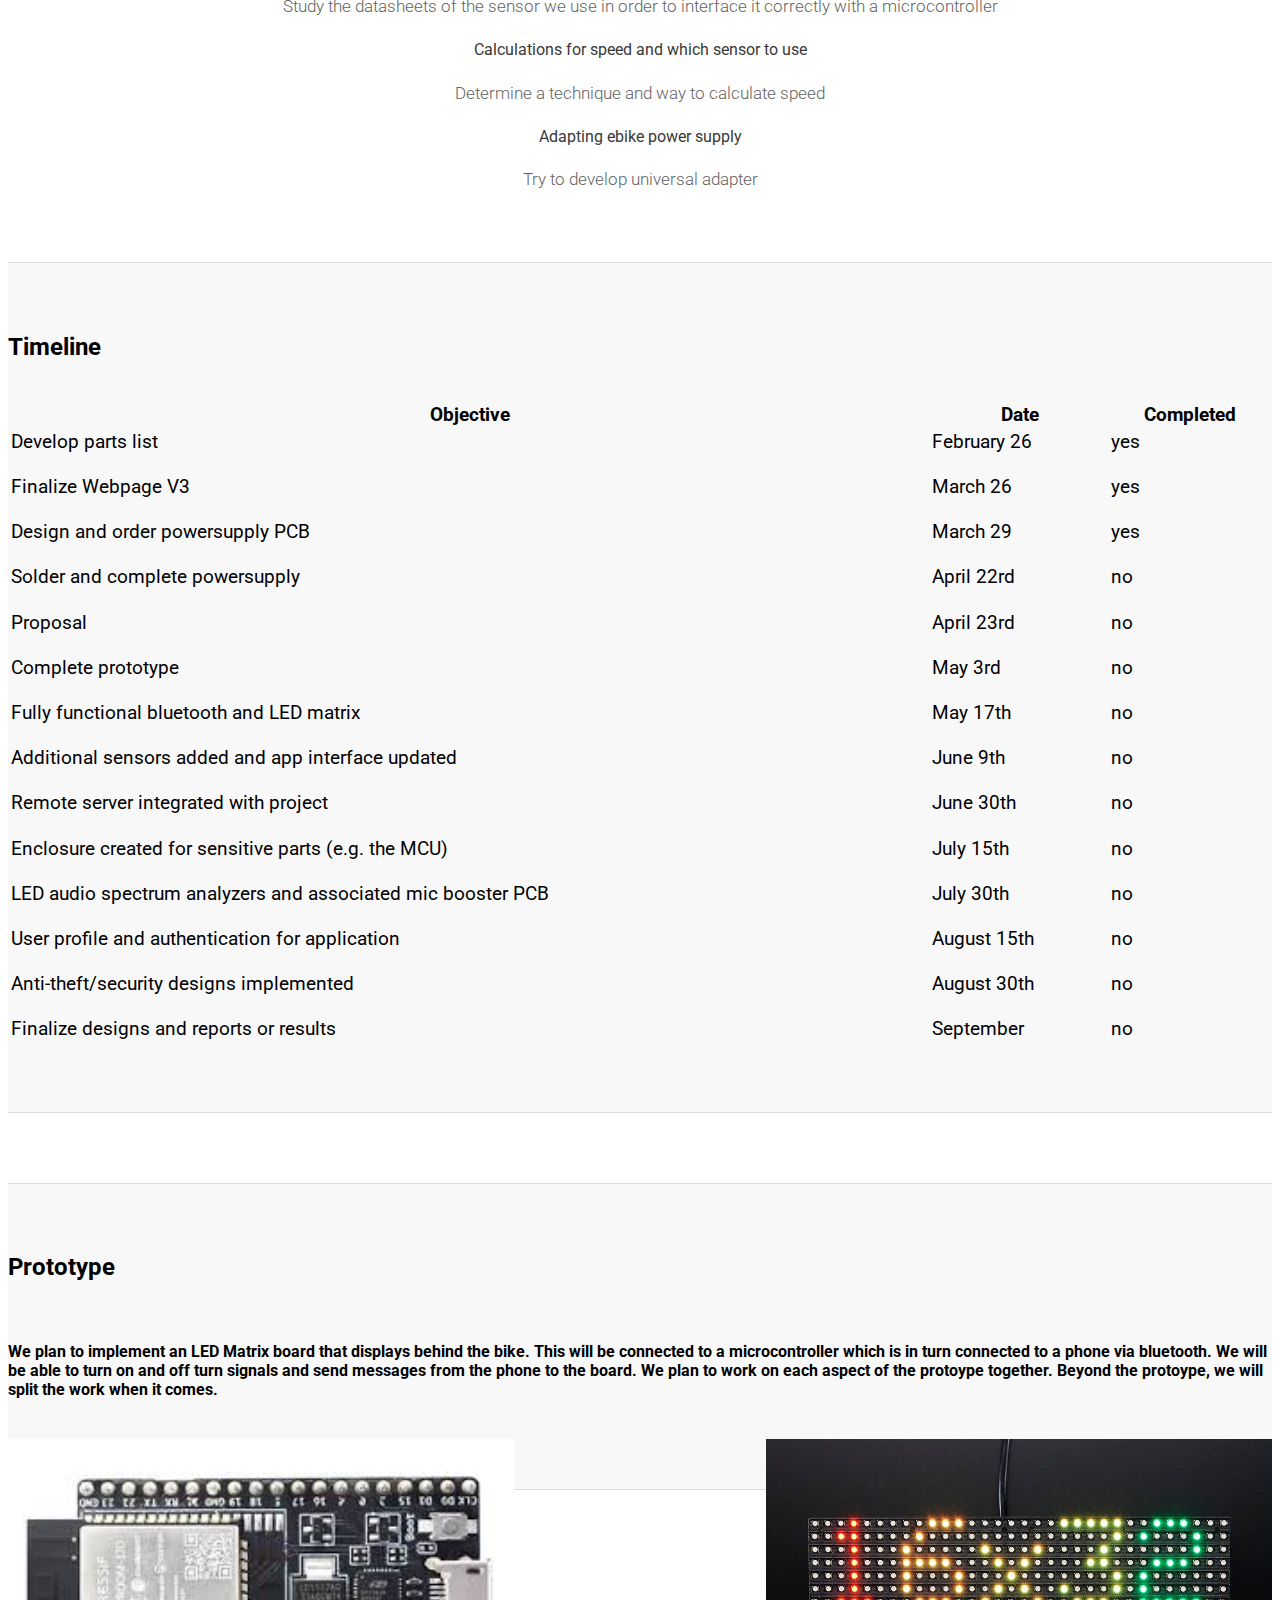
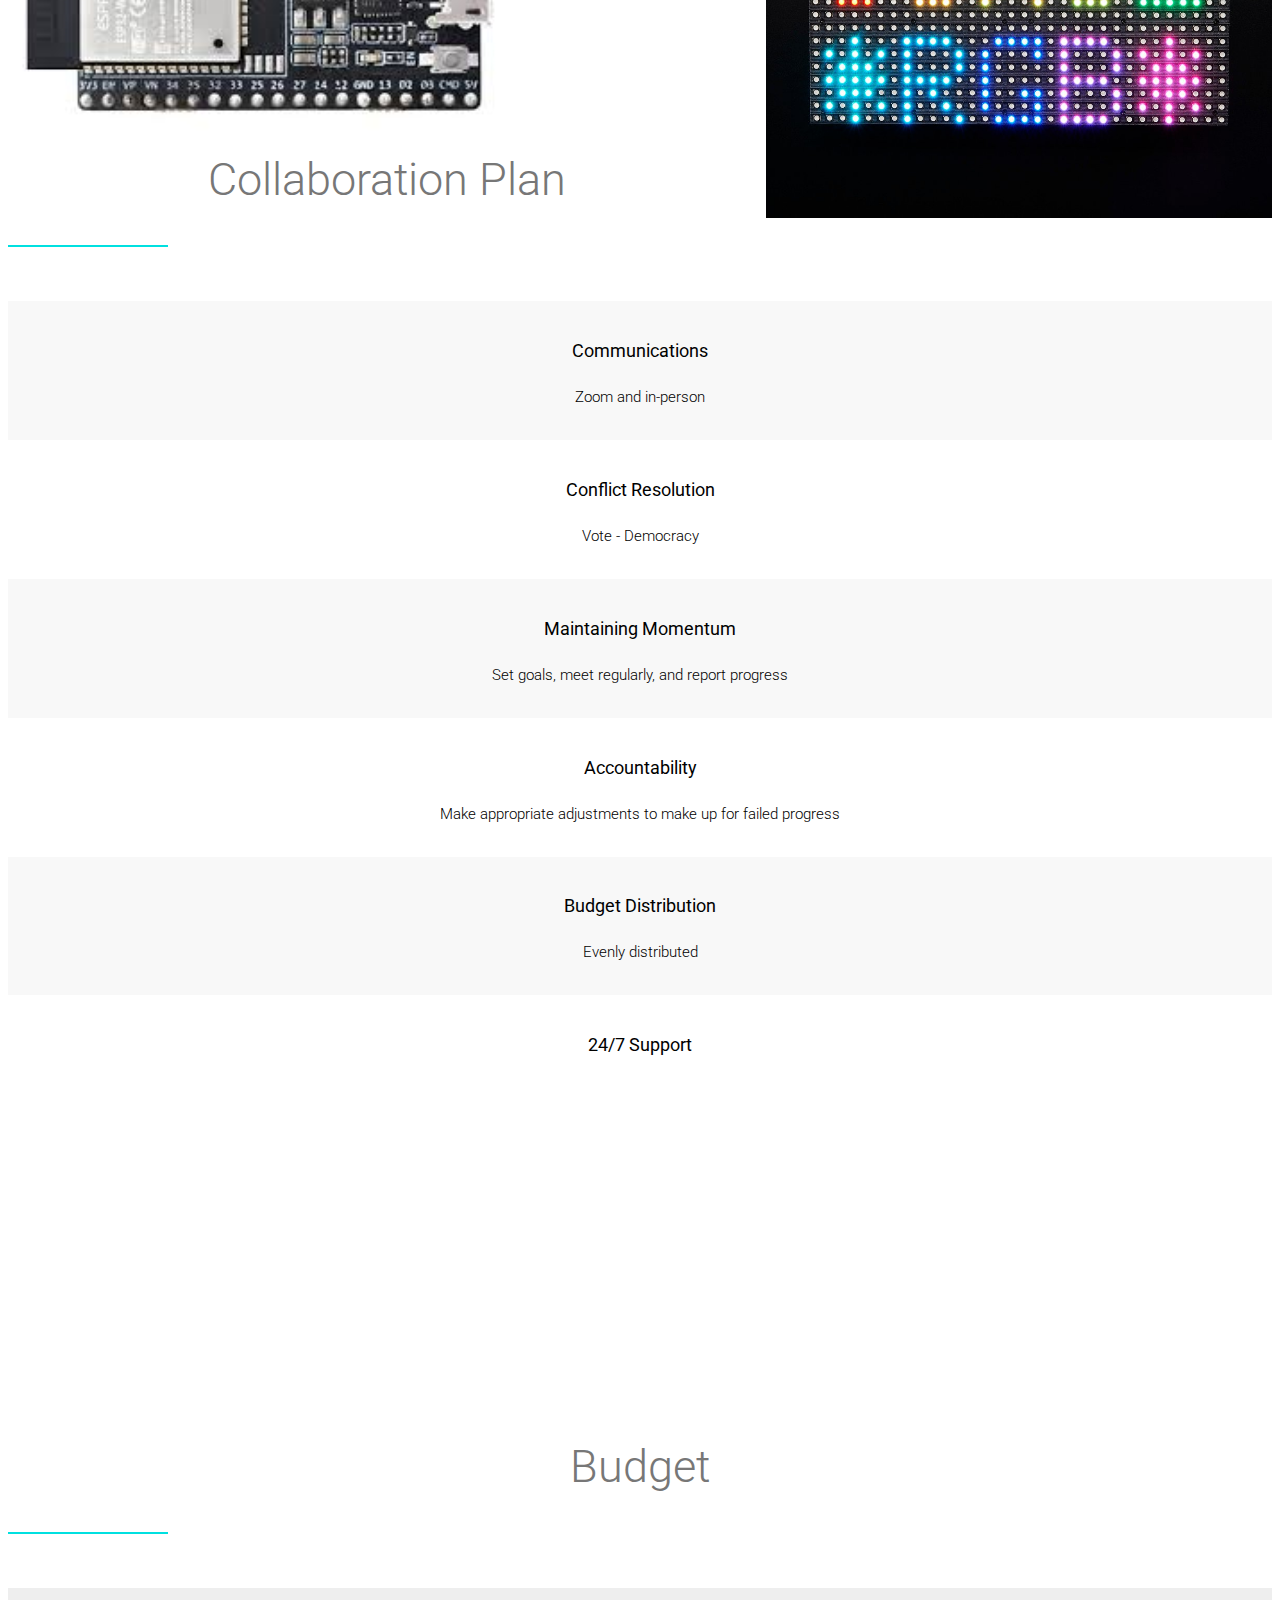
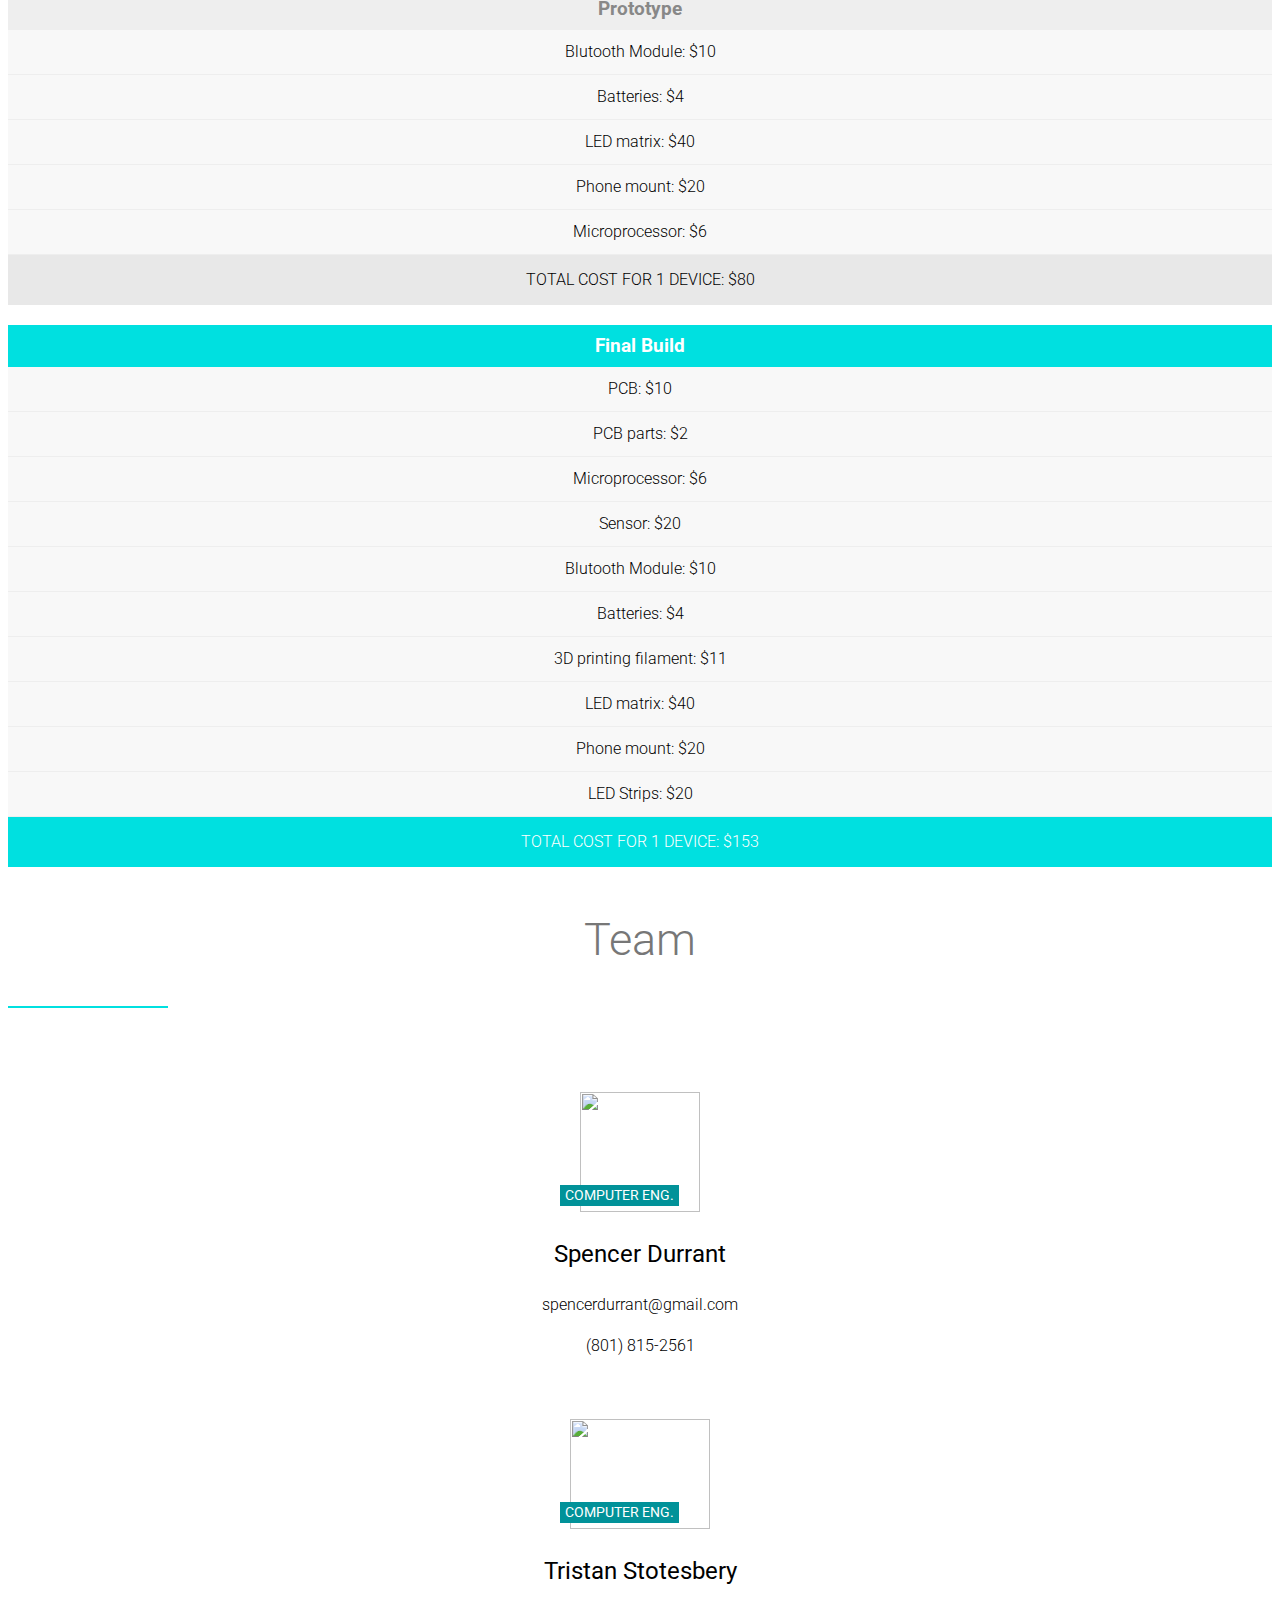
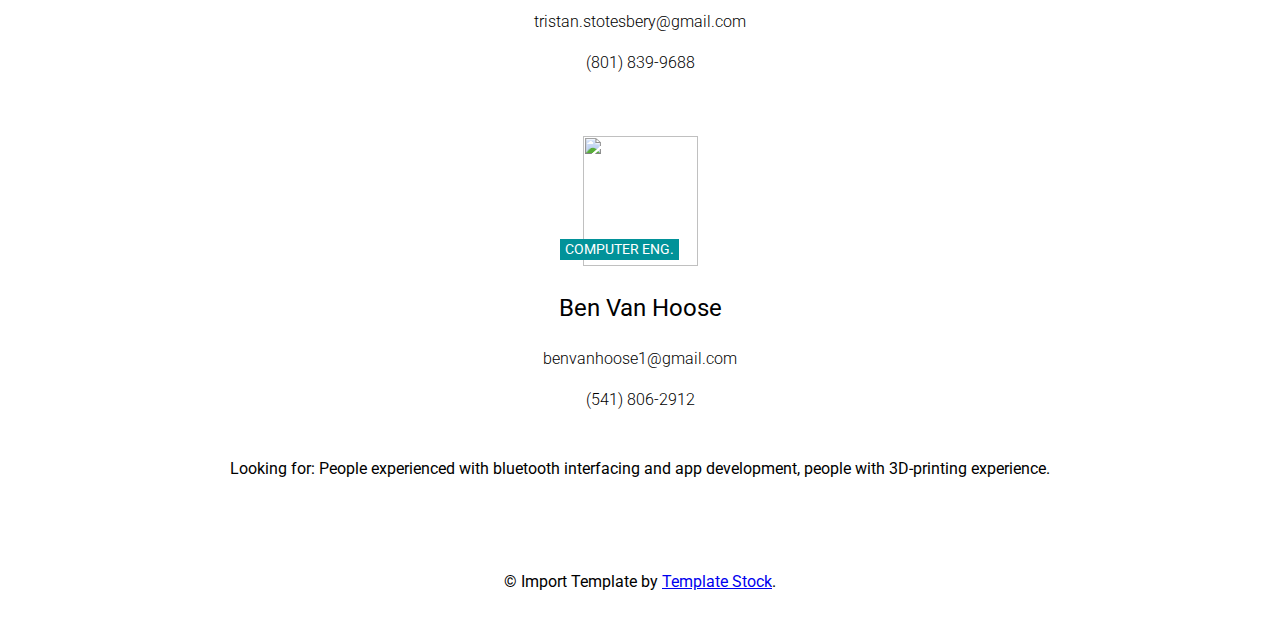
==== commit 1e27e3de: "Updated timeline" ====
--- a/index.html
+++ b/index.html
@@ -152,39 +152,79 @@
 		<h2>Timeline</h2><br>	
 
 	<table style="width:100%; font-size: 120%">
-	  <tr>
+	  <tr class="spaceUnder">
 		<th>Objective</th>
 		<th>Date</th>
 		<th>Completed</th>
 	  </tr>
-	  <tr>
-		<td>Decide what parts to order</td>
-		<td>2/26/21</td>
+	  <tr class="spaceUnder">
+		<td>Develop parts list</td>
+		<td>February 26</td>
 		<td>yes</td>
 	  </tr>
-	  <tr>
+	  <tr class="spaceUnder">
 		<td>Finalize Webpage V3</td>
-		<td>3/26/21</td>
+		<td>March 26</td>
 		<td>yes</td>
 	  </tr>
-	  <tr>
-		<td>Develop bitmaping protocol</td>
-		<td>3/29/21</td>
-		<td>no</td>
-	  </tr>
-	   <tr>
-		<td>Develop bluetooth interfacing</td>
-		<td>4/15/21</td>
-		<td>no</td>
-	  </tr>
-	   <tr>
-		<td>Develop LED matrix battery enclosure</td>
-		<td>4/25/21</td>
-		<td>no</td>
-	  </tr>
-	  <tr>
-		<td>Prototype Completed</td>
-		<td>5/5/21</td>
+	  <tr class="spaceUnder">
+		<td>Design and order powersupply PCB</td>
+		<td>March 29</td>
+		<td>yes</td>
+	  </tr>
+	  <tr class="spaceUnder">
+		<td>Solder and complete powersupply</td>
+		<td>April 22rd</td>
+		<td>no</td>
+	  </tr>
+	  <tr class="spaceUnder">
+		<td>Proposal</td>
+		<td>April 23rd</td>
+		<td>no</td>
+	  </tr>
+	  <tr class="spaceUnder">
+		<td>Complete prototype</td>
+		<td>May 3rd</td>
+		<td>no</td>
+	  </tr>
+	   <tr class="spaceUnder">
+		<td>Fully functional bluetooth and LED matrix</td>
+		<td>May 17th</td>
+		<td>no</td>
+	  </tr>
+	  <tr class="spaceUnder">
+		<td>Additional sensors added and app interface updated</td>
+		<td>June 9th</td>
+		<td>no</td>
+	  </tr> 
+	  <tr class="spaceUnder">
+		<td>Remote server integrated with project</td>
+		<td>June 30th</td>
+		<td>no</td>
+	  </tr> 
+	  <tr class="spaceUnder">
+		<td>Enclosure created for sensitive parts (e.g. the MCU)</td>
+		<td>July 15th</td>
+		<td>no</td>
+	  </tr>
+	    <tr class="spaceUnder">
+		<td>LED audio spectrum analyzers and associated mic booster PCB</td>
+		<td>July 30th</td>
+		<td>no</td>
+	  </tr>
+	    <tr class="spaceUnder">
+		<td>User profile and authentication for application</td>
+		<td>August 15th</td>
+		<td>no</td>
+	  </tr>
+	    <tr class="spaceUnder">
+		<td>Anti-theft/security designs implemented</td>
+		<td>August 30th</td>
+		<td>no</td>
+	  </tr>
+	   <tr class="spaceUnder">
+		<td>Finalize designs and reports or results</td>
+		<td>September</td>
 		<td>no</td>
 	  </tr>
 	</table>
--- a/css/style.css
+++ b/css/style.css
@@ -334,6 +334,10 @@
 	background-color: #fff;
 }
 
+tr.spaceUnder>td {
+  padding-bottom: 1em;
+}
+
 /* About */
 .about-us-box {
     padding-top: 30px;
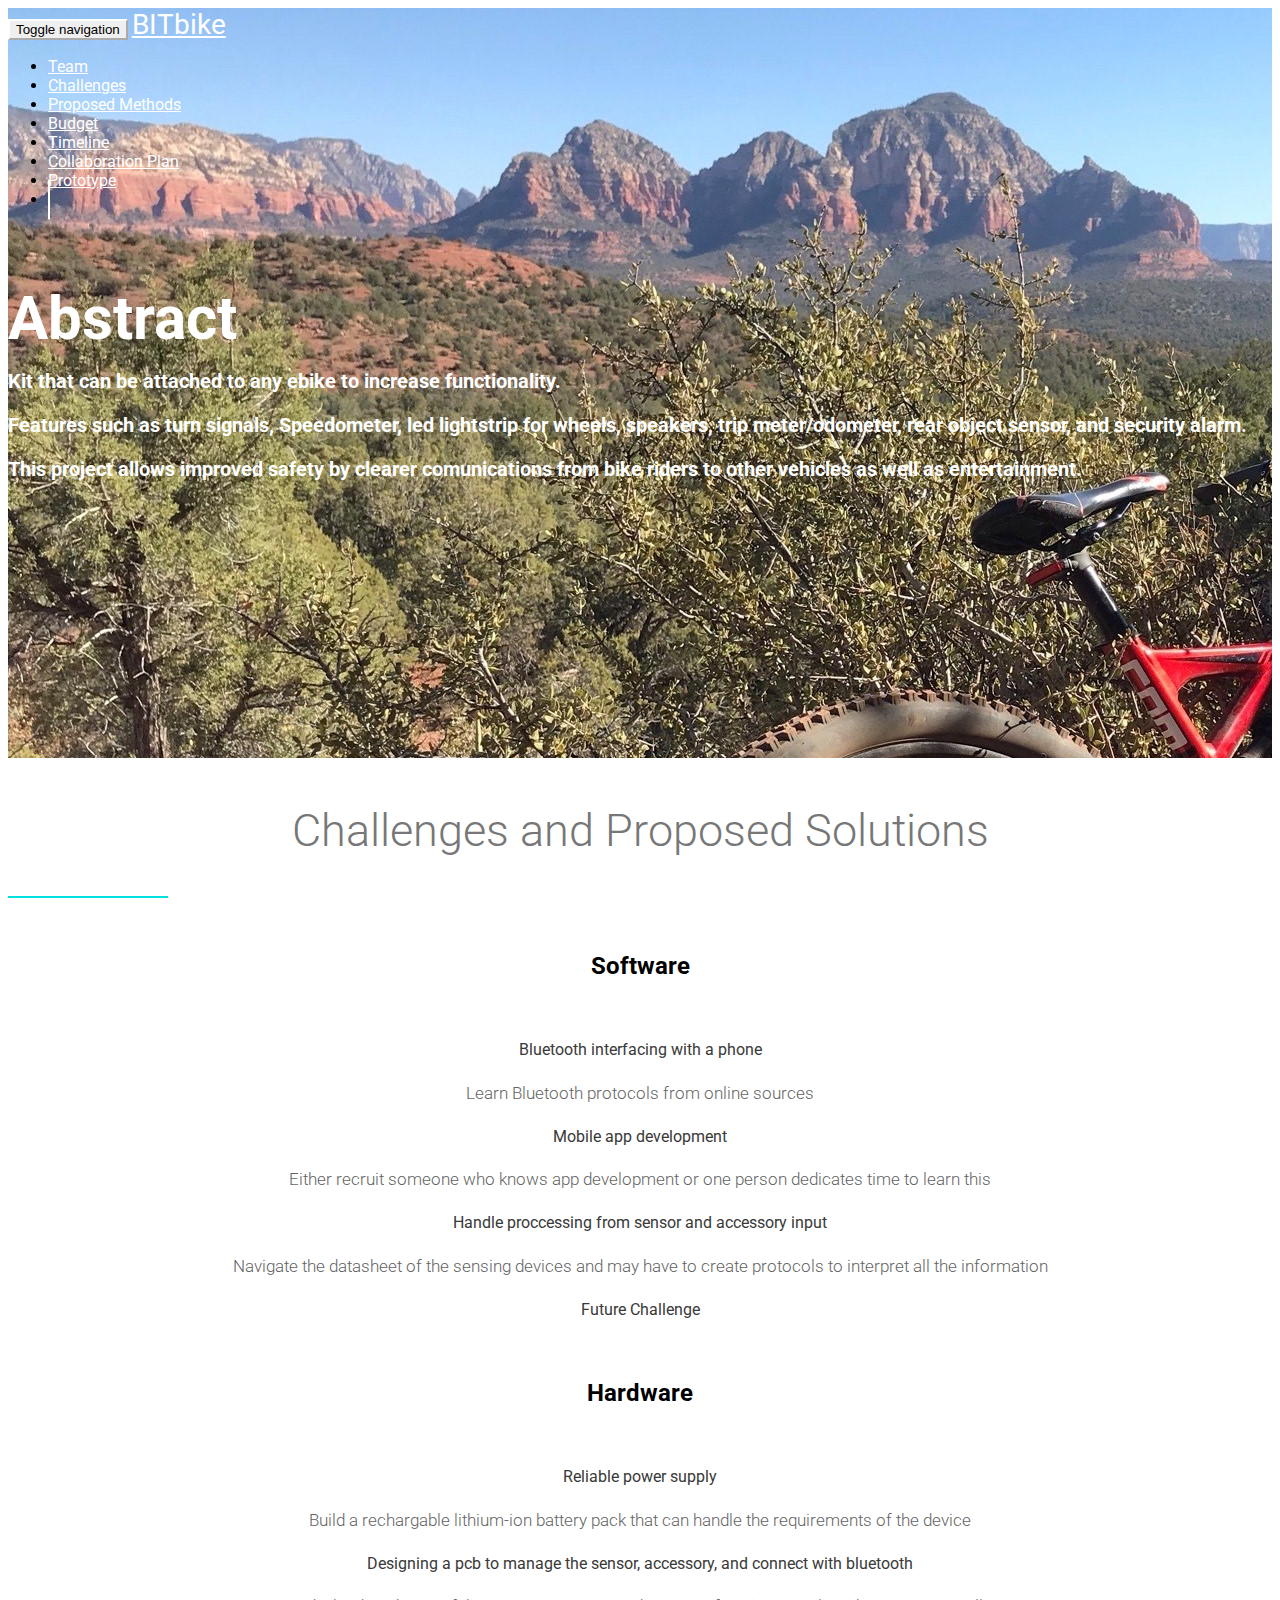
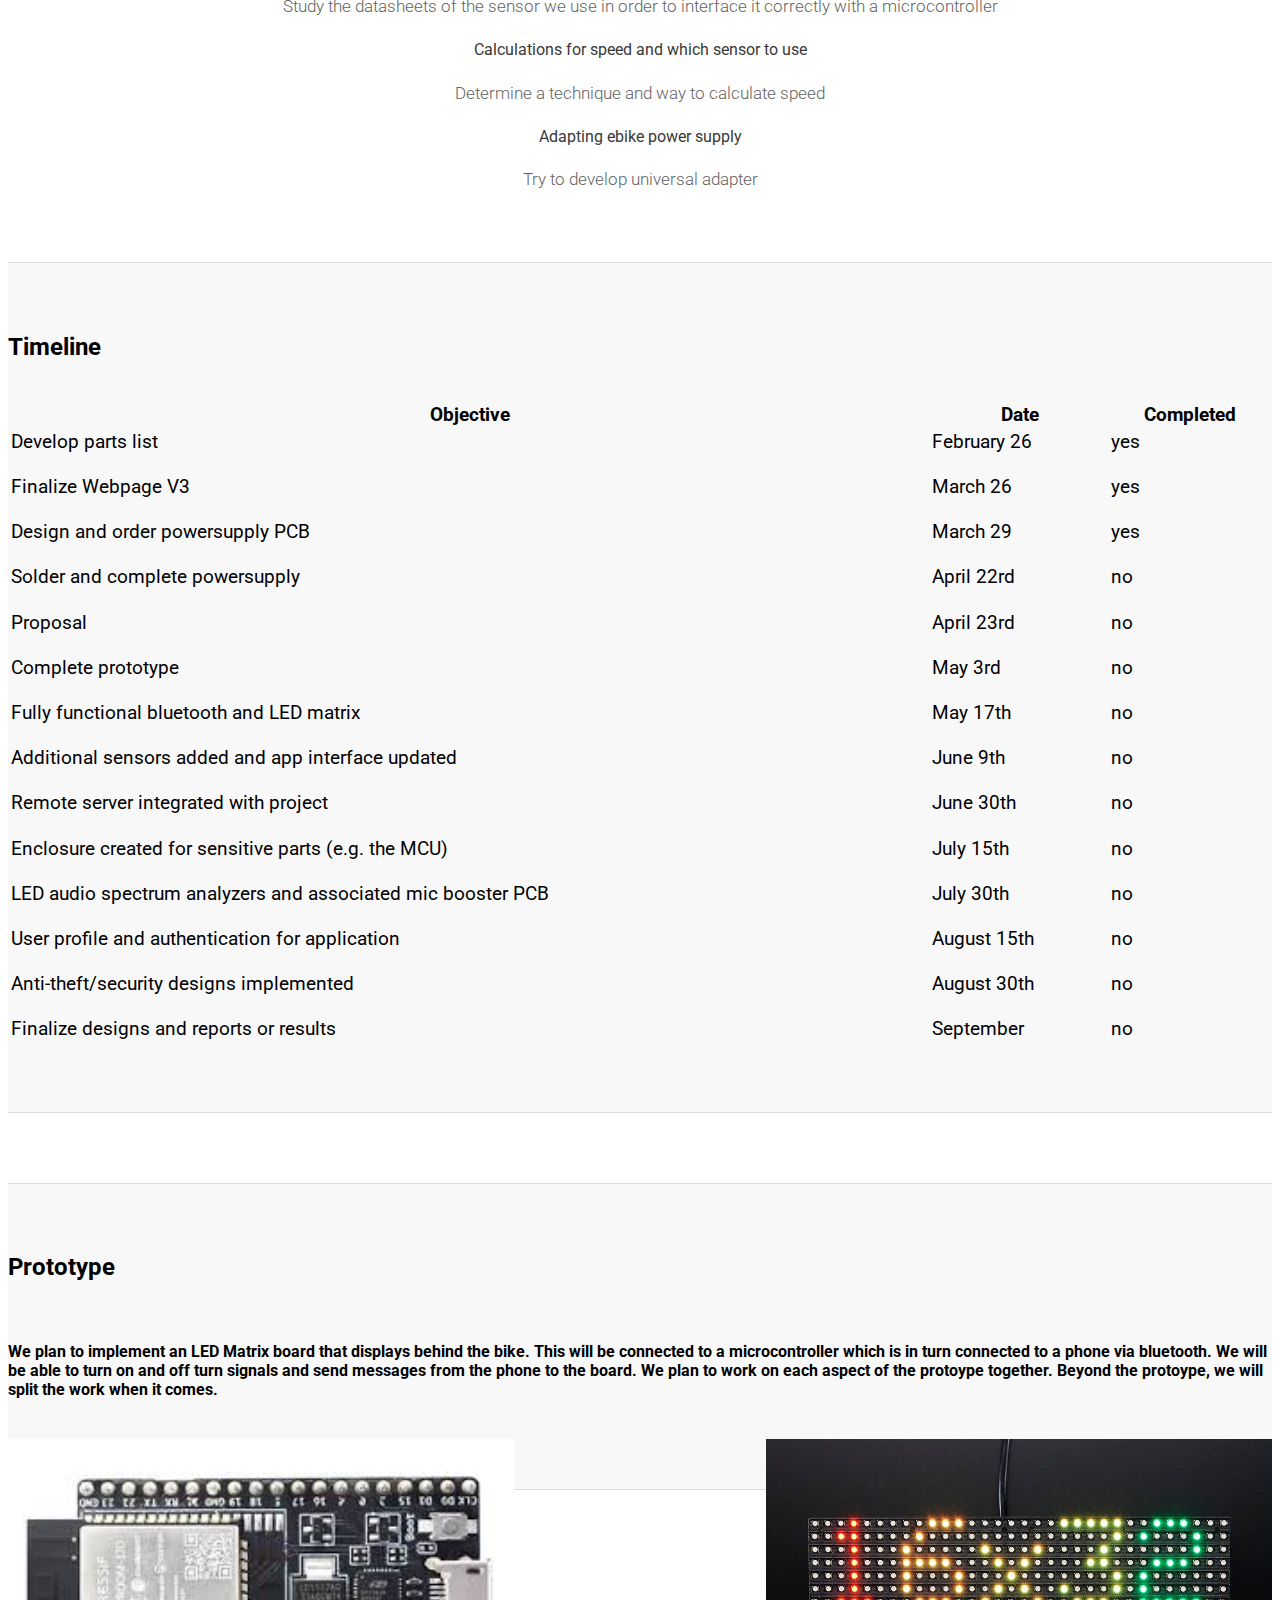
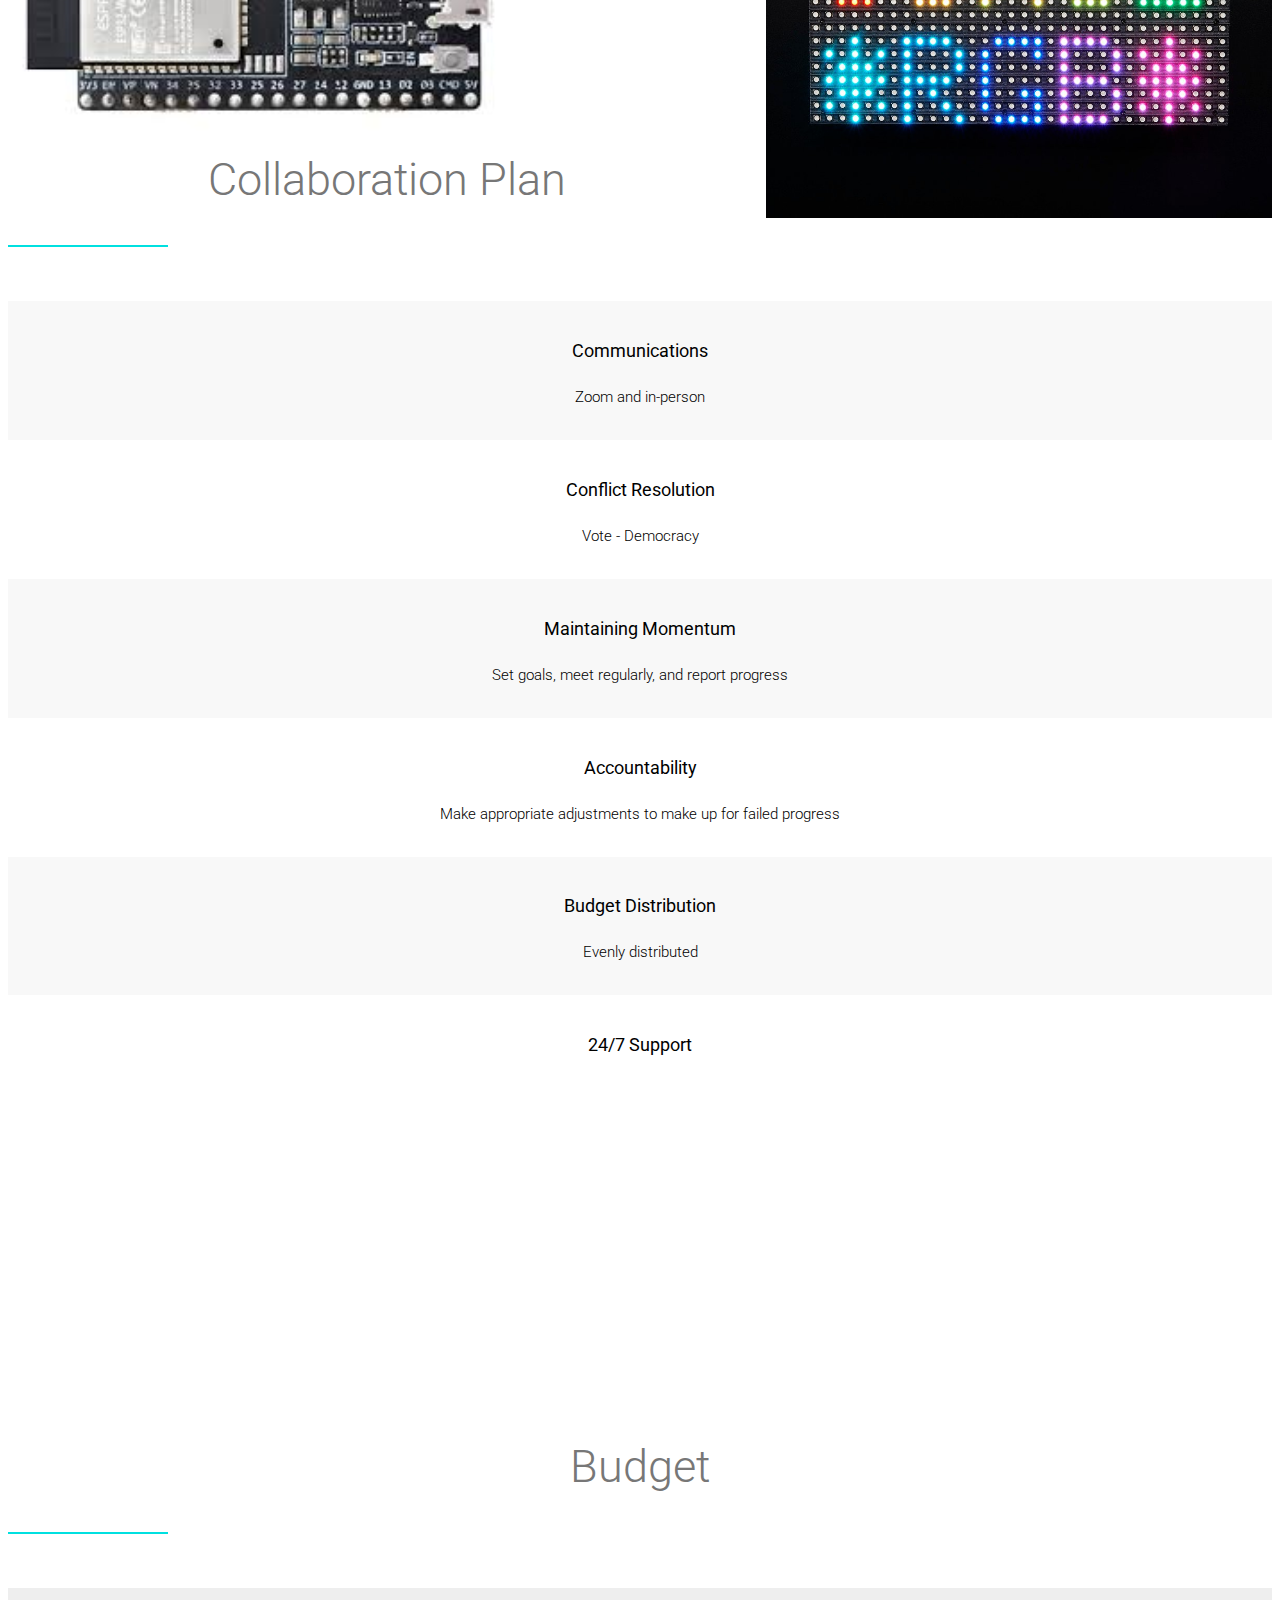
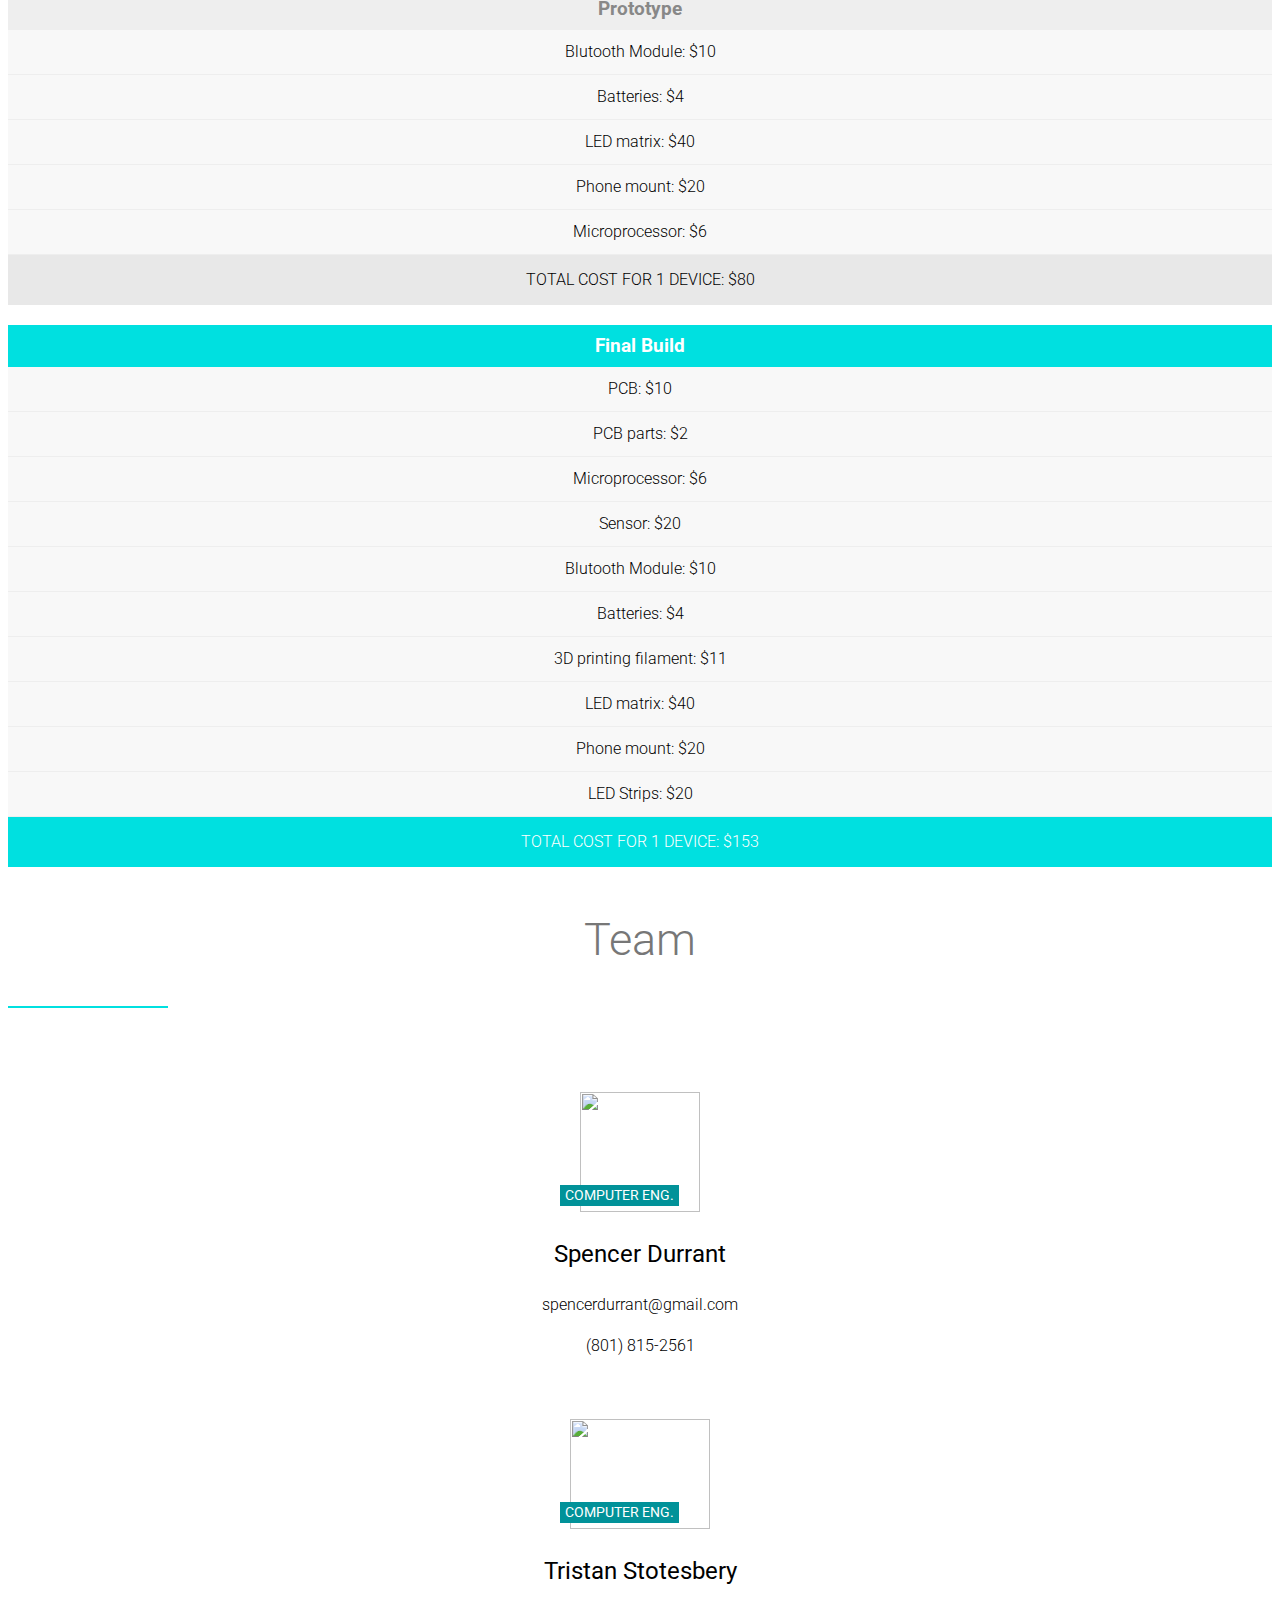
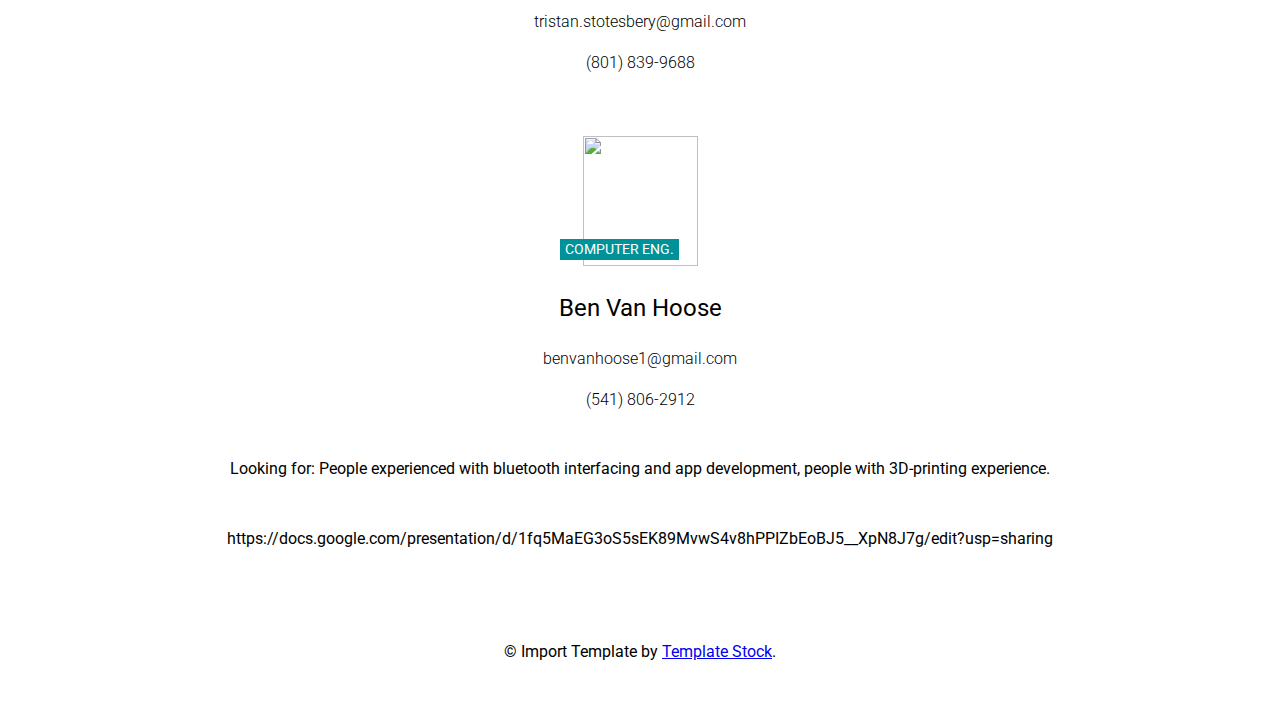
==== commit de1ab249: "Update index.html" ====
--- a/index.html
+++ b/index.html
@@ -410,7 +410,8 @@
 		</div>
 	</div><!-- End row -->
 	<p style="text-align:center">Looking for: People experienced with bluetooth interfacing and 
-		app development, people with 3D-printing experience.</p>
+		app development, people with 3D-printing experience.</p><br>
+		<p style="text-align:center">https://docs.google.com/presentation/d/1fq5MaEG3oS5sEK89MvwS4v8hPPIZbEoBJ5__XpN8J7g/edit?usp=sharing</p>
 </div><!-- End container -->	
 <!-- End About -->
 <br>
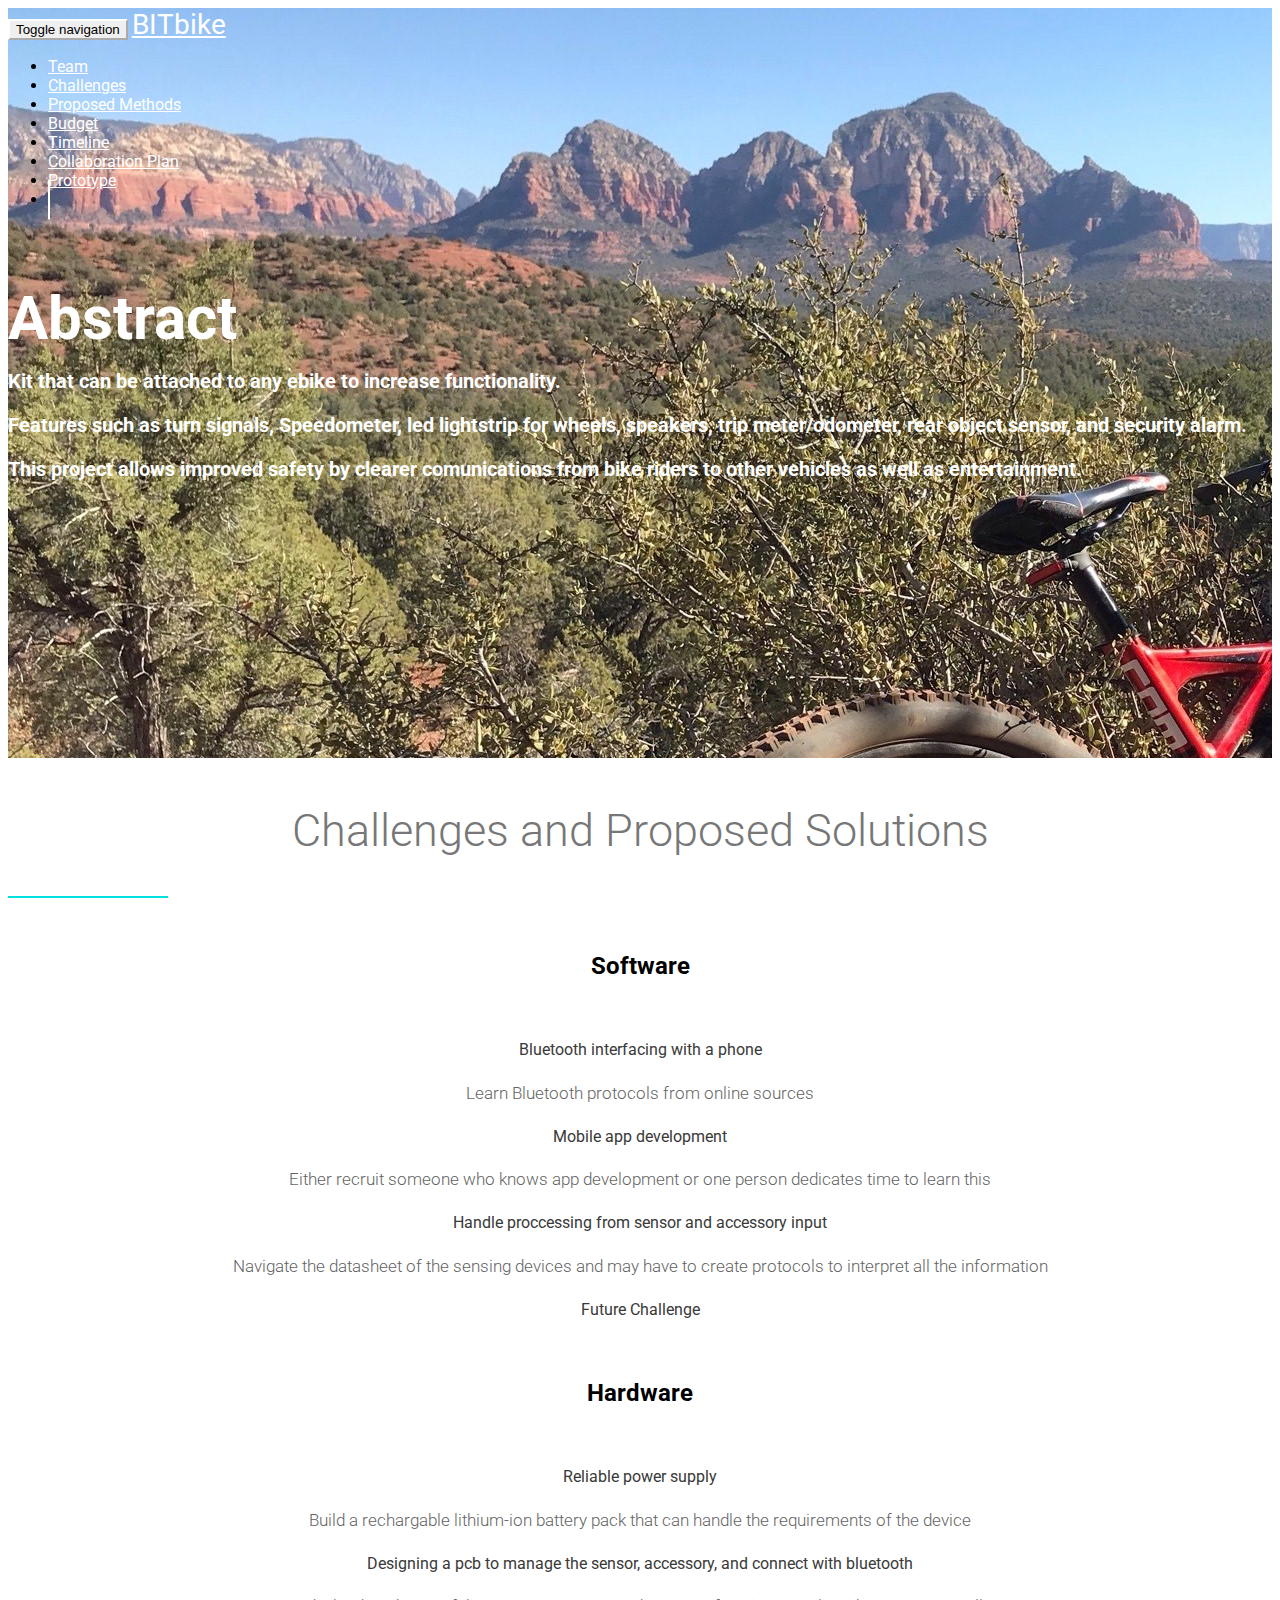
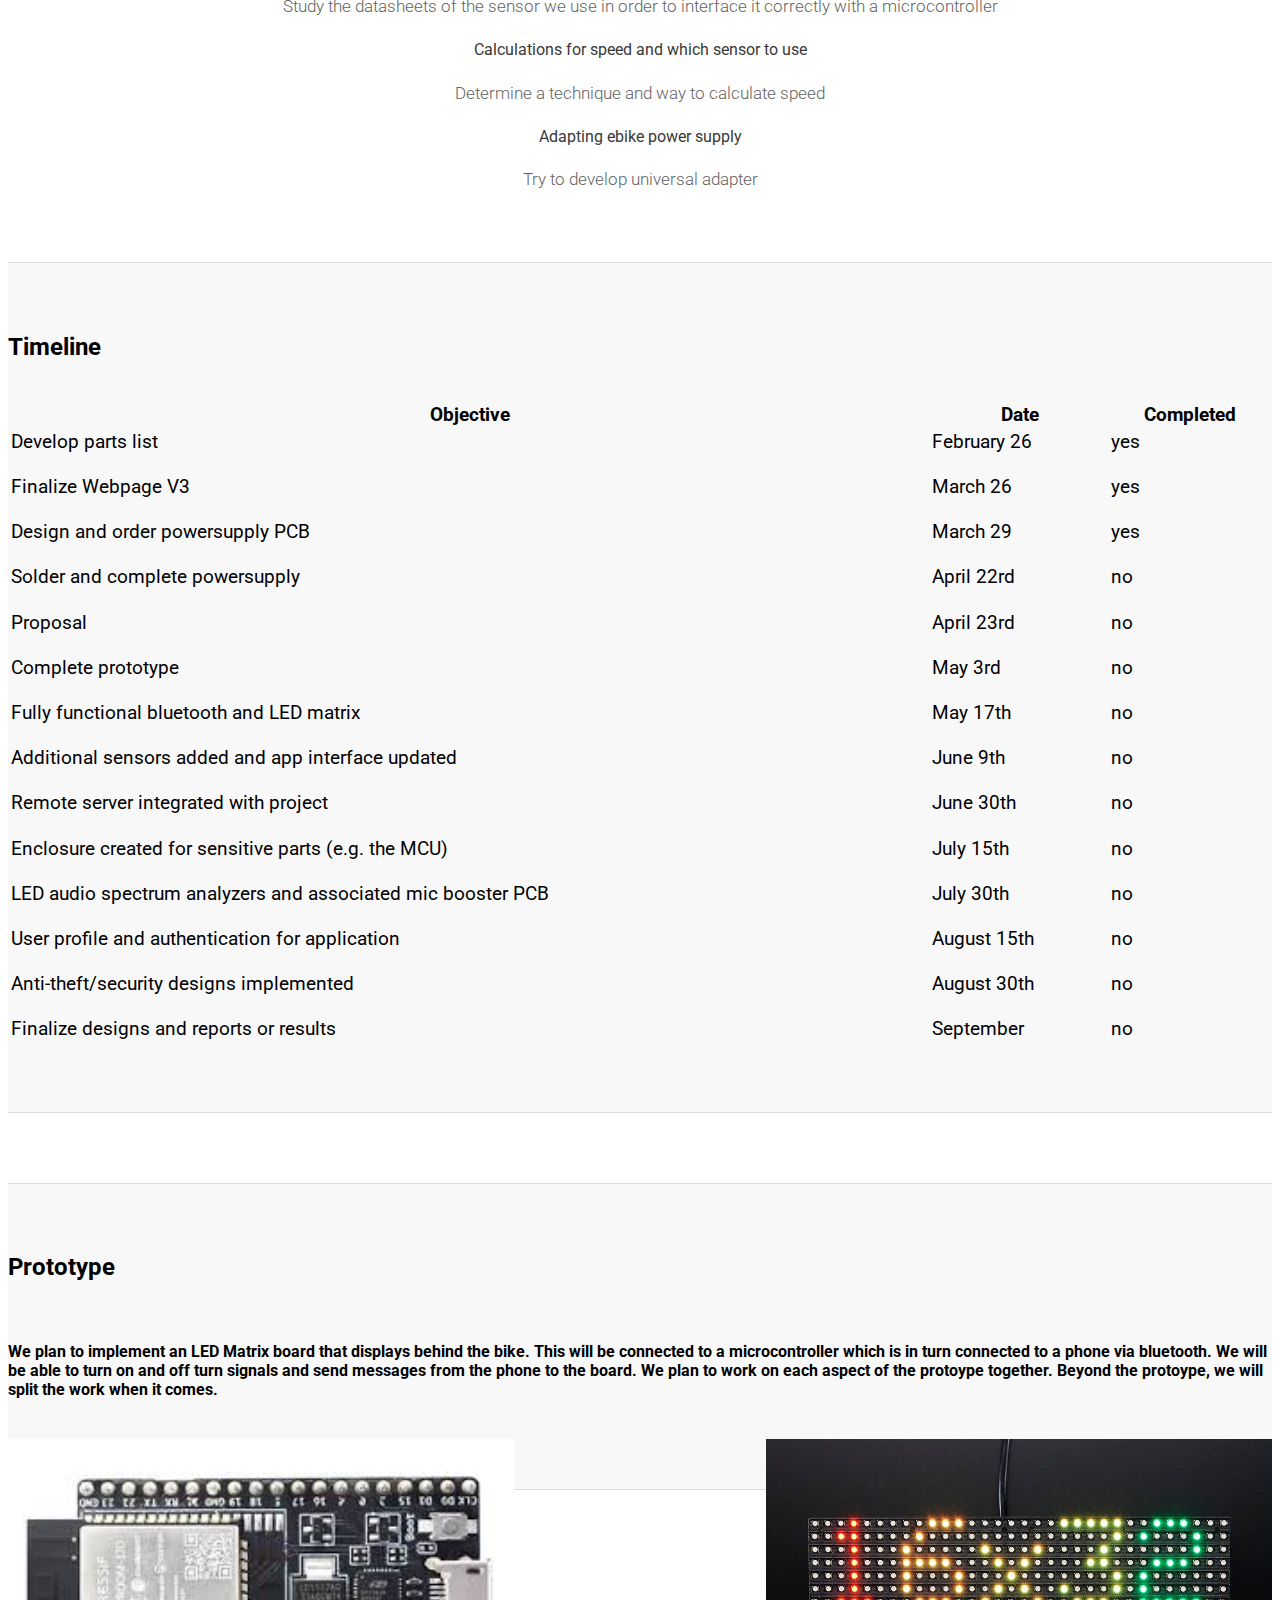
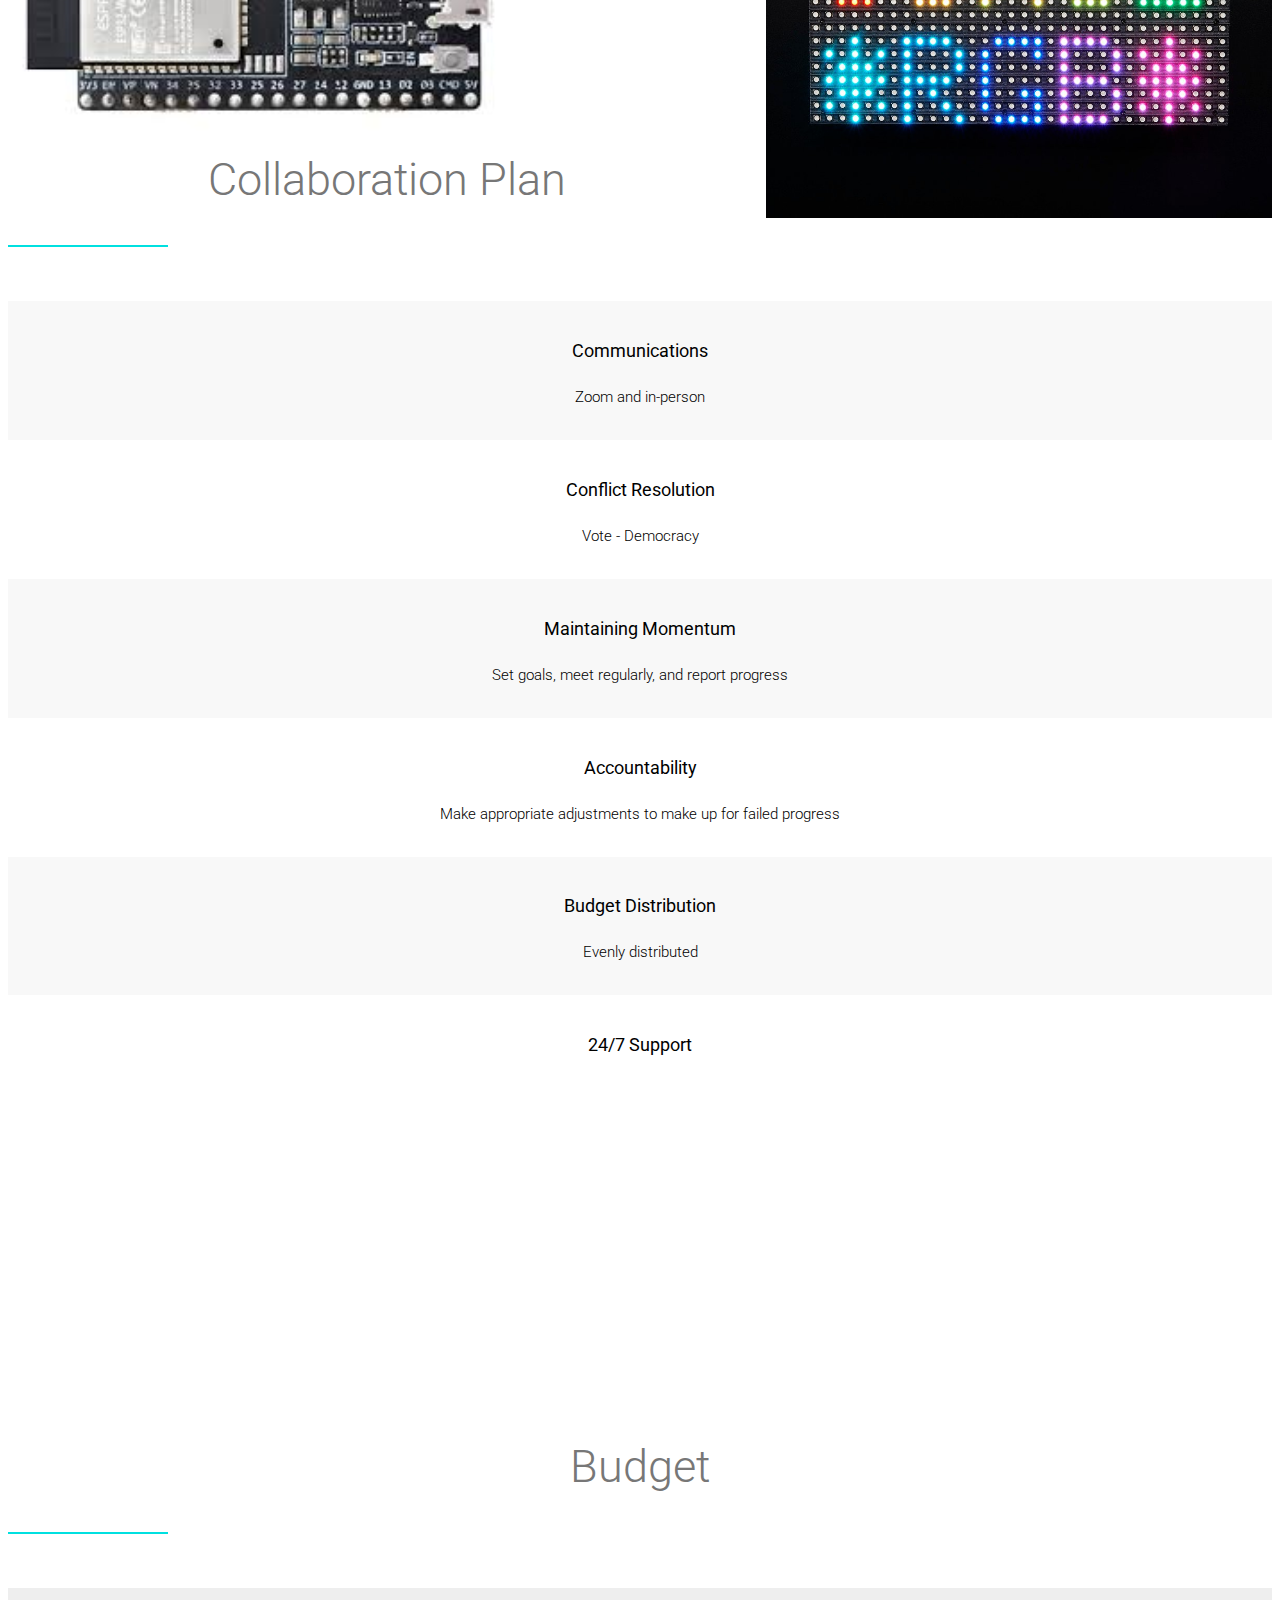
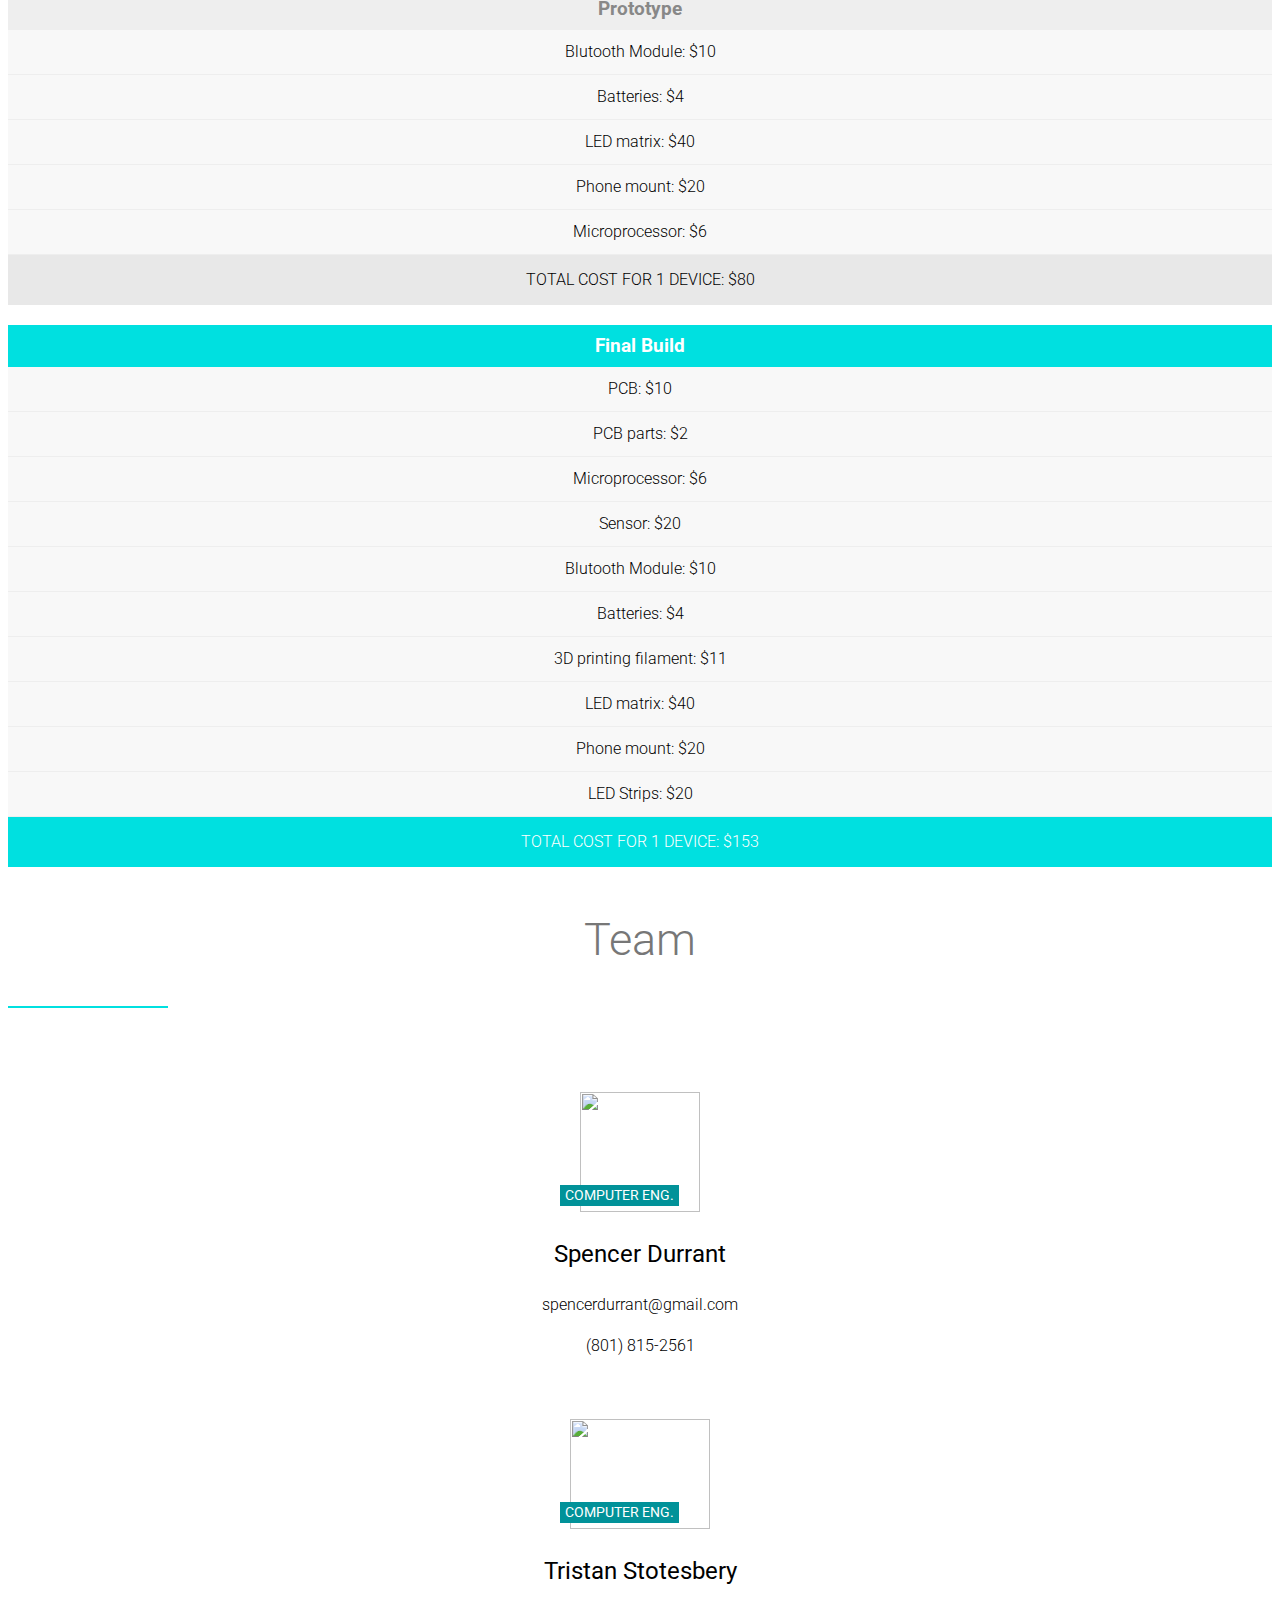
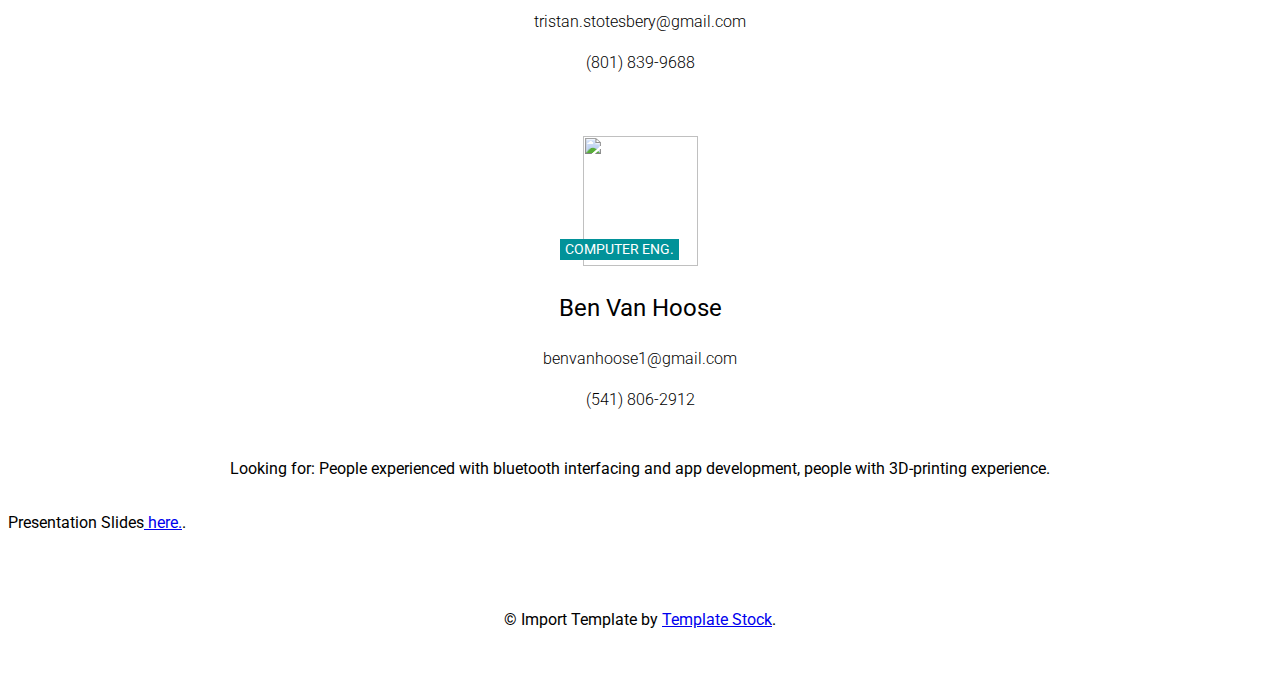
==== commit a01daceb: "Update index.html" ====
--- a/index.html
+++ b/index.html
@@ -411,7 +411,7 @@
 	</div><!-- End row -->
 	<p style="text-align:center">Looking for: People experienced with bluetooth interfacing and 
 		app development, people with 3D-printing experience.</p><br>
-		<p style="text-align:center">https://docs.google.com/presentation/d/1fq5MaEG3oS5sEK89MvwS4v8hPPIZbEoBJ5__XpN8J7g/edit?usp=sharing</p>
+		Presentation Slides<a href=" https://docs.google.com/presentation/d/1fq5MaEG3oS5sEK89MvwS4v8hPPIZbEoBJ5__XpN8J7g/edit?usp=sharing"> here.</a>.
 </div><!-- End container -->	
 <!-- End About -->
 <br>
